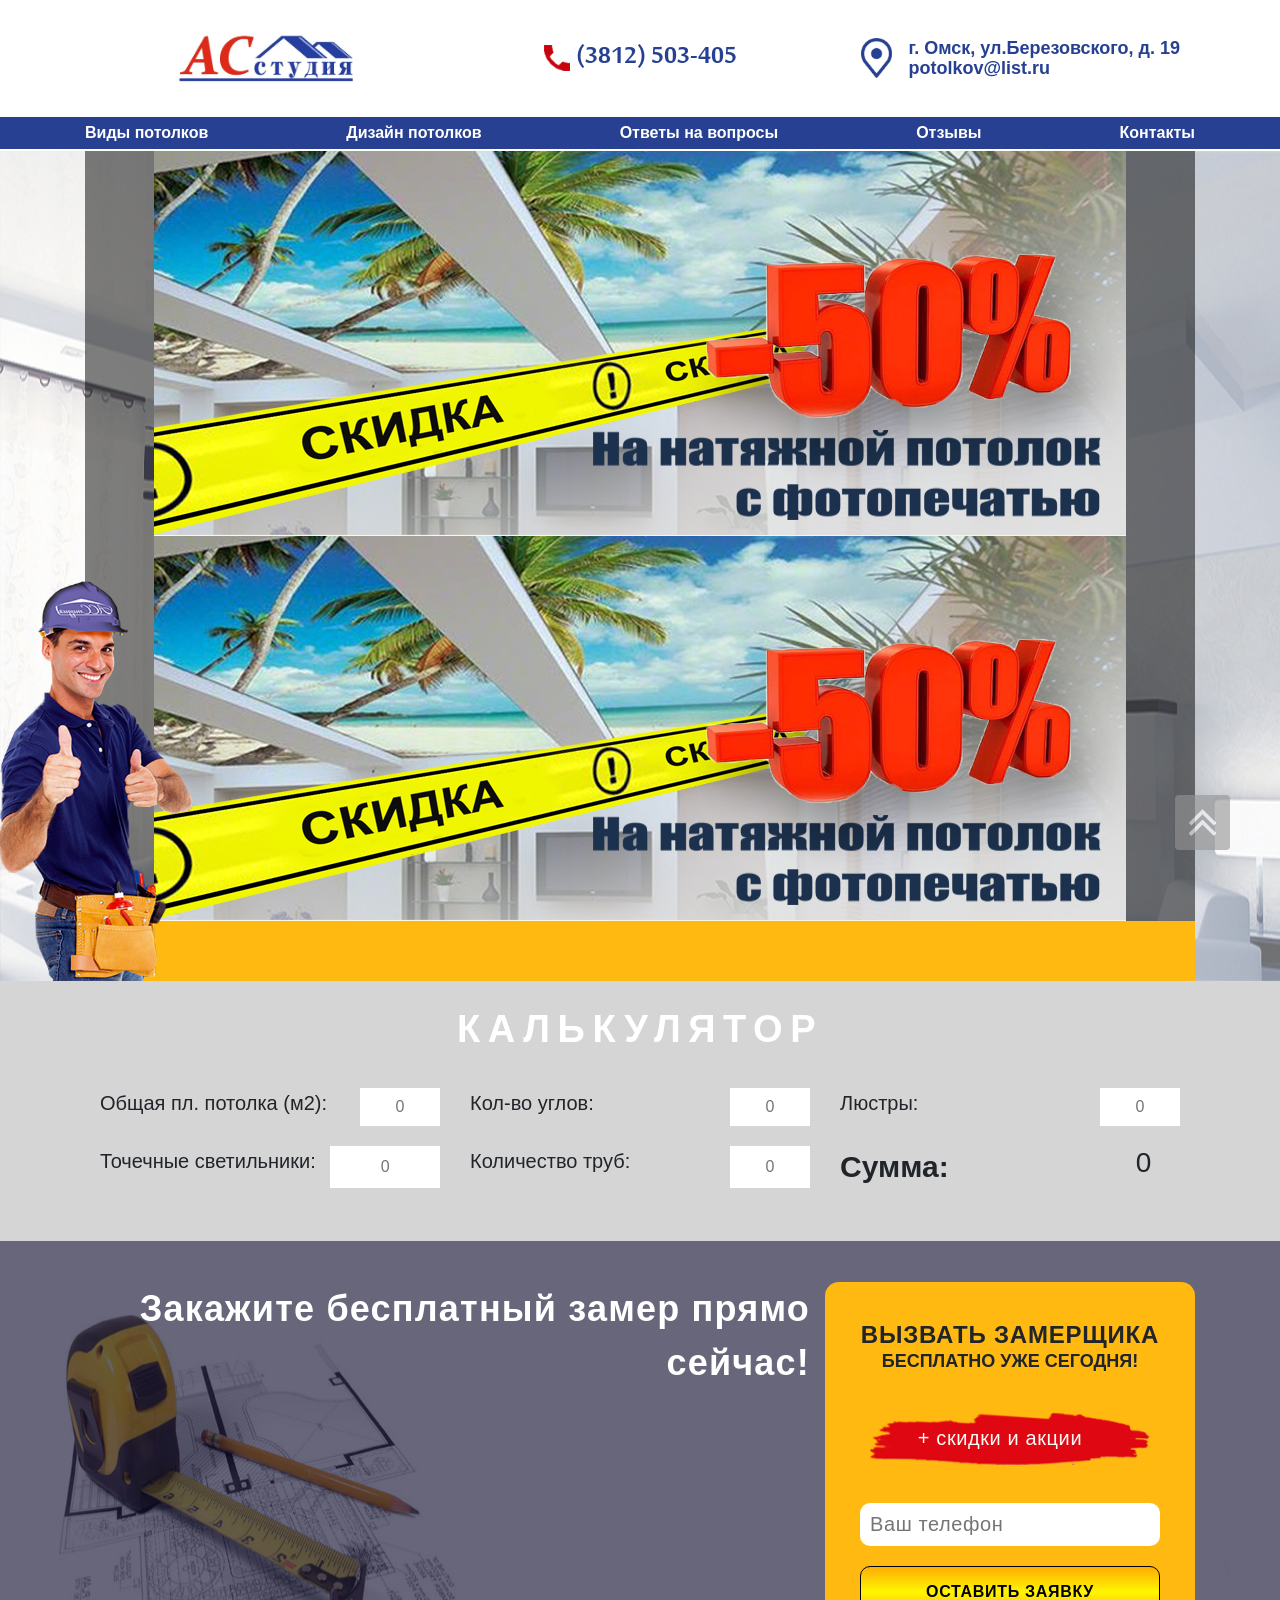
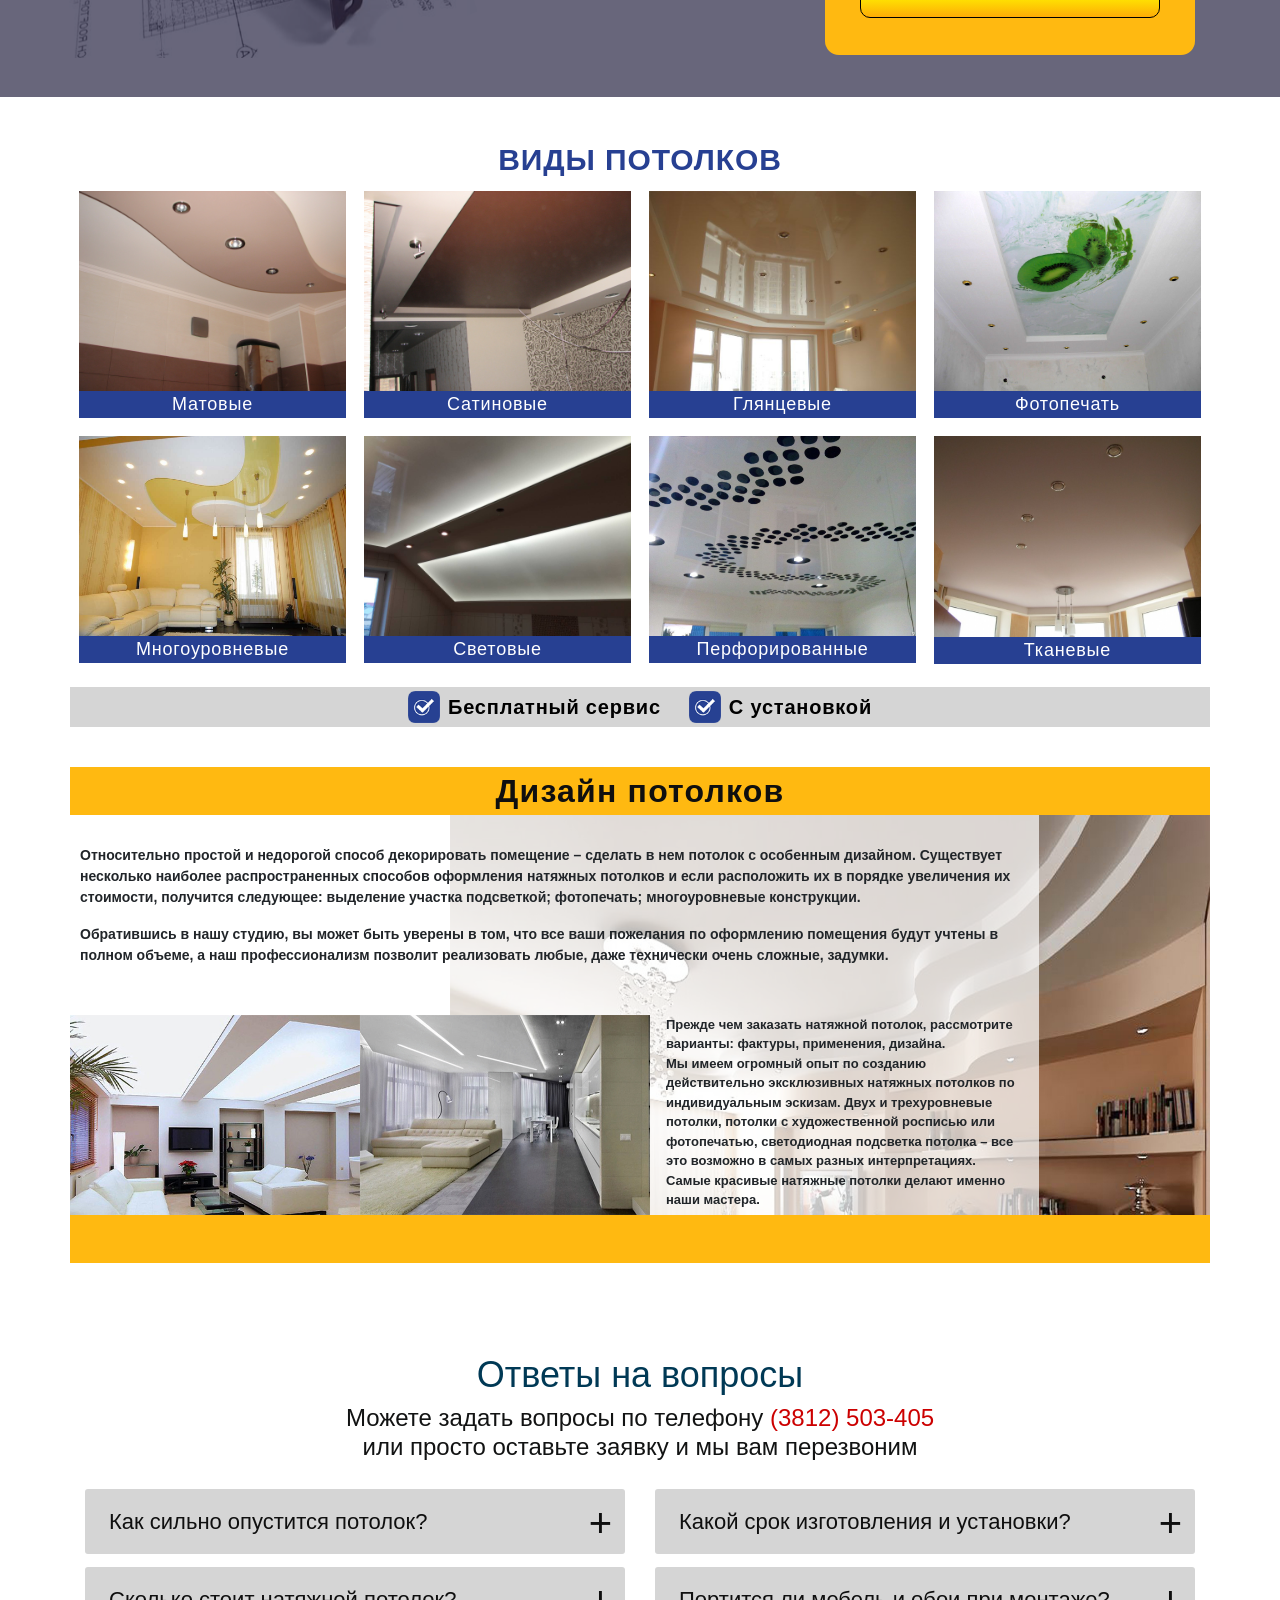
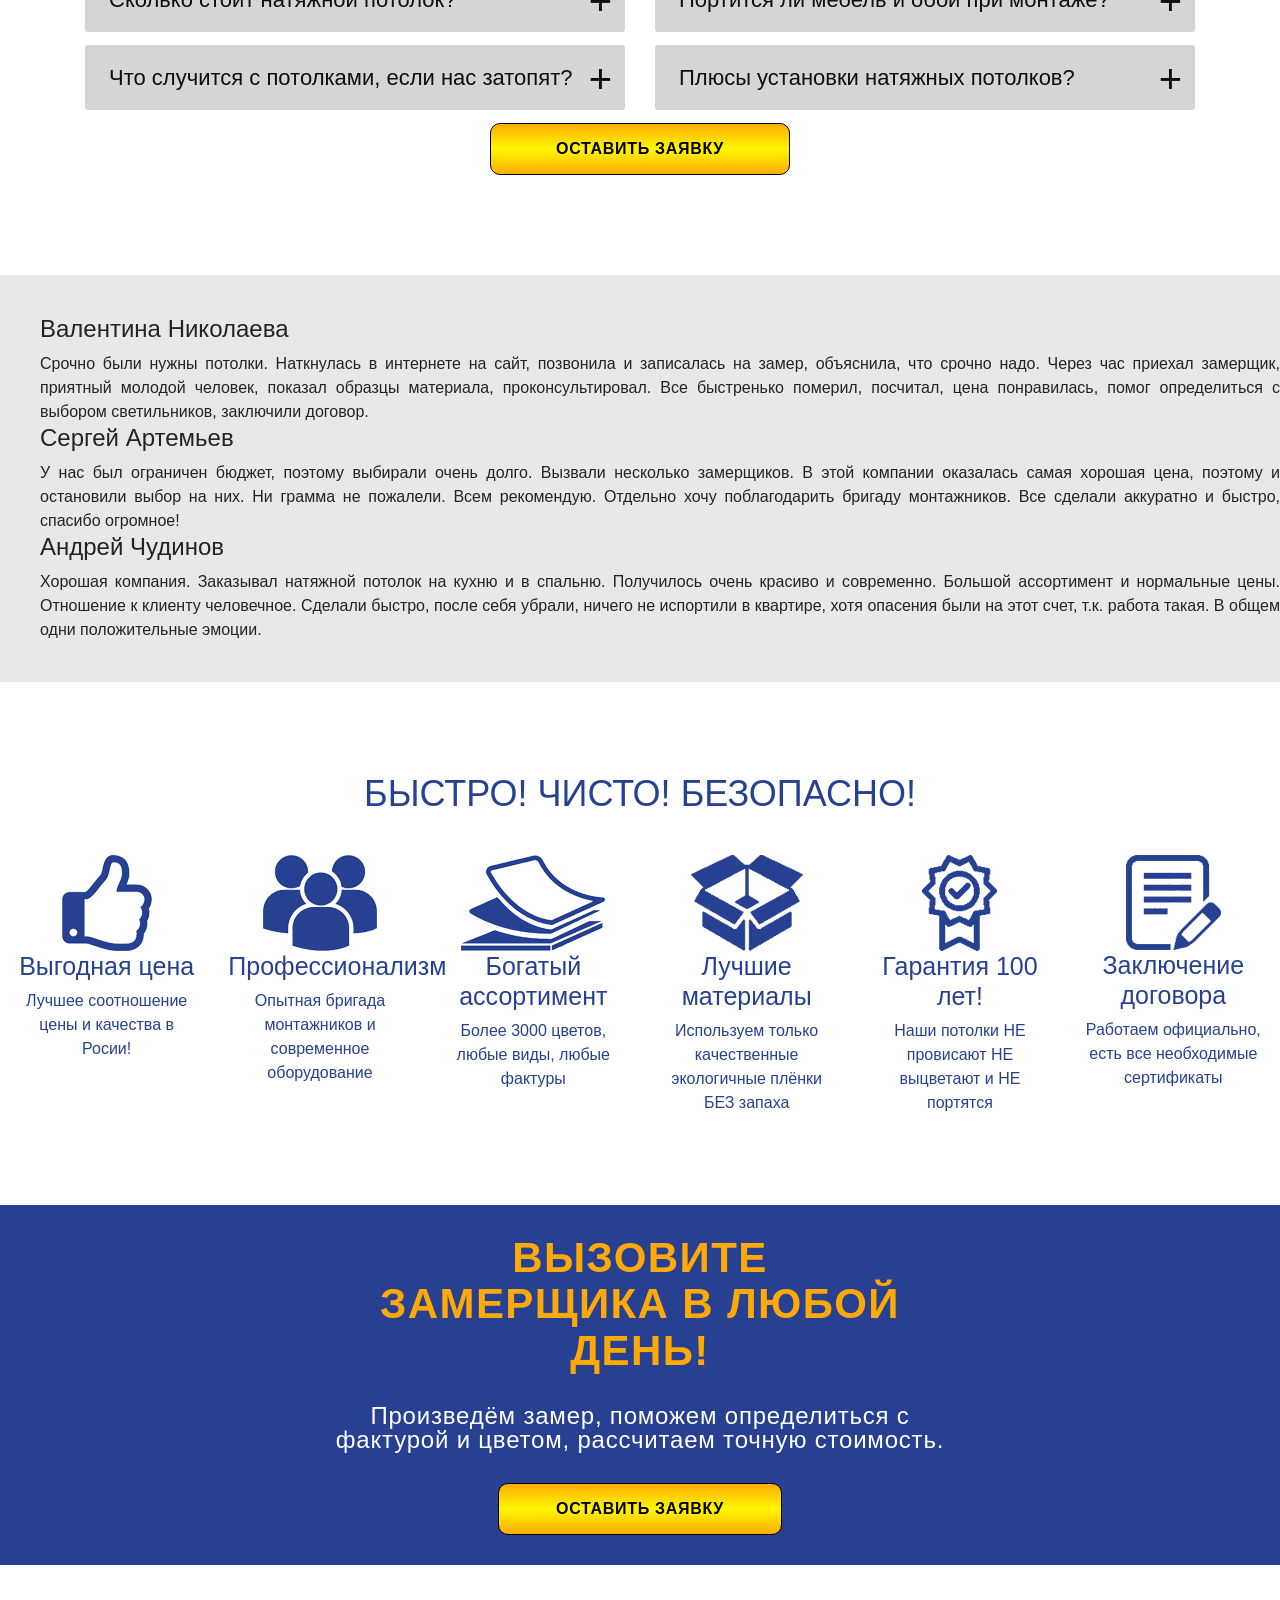
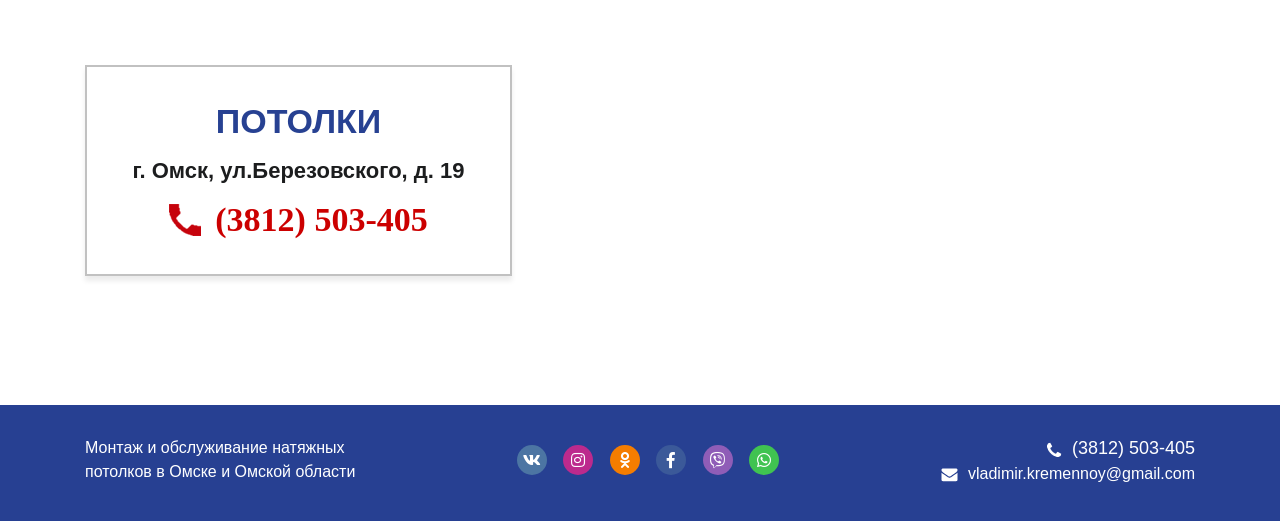
==== index.html @ 4bb8bd65 "Fix slider height" ====
﻿<!DOCTYPE html>
<html lang="ru">
<head>
  <meta charset="utf-8">
  <meta http-equiv="X-UA-Compatible" content="IE=edge">
  <meta name="viewport" content="width=device-width, initial-scale=1, shrink-to-fit=no">
  <title>"АС Студия" Натяжные потолки</title>
  <link rel="shortcut icon" href="images/checked.png" type="image/png">
  <link href="https://stackpath.bootstrapcdn.com/bootstrap/4.3.1/css/bootstrap.min.css" rel="stylesheet"
        integrity="sha384-ggOyR0iXCbMQv3Xipma34MD+dH/1fQ784/j6cY/iJTQUOhcWr7x9JvoRxT2MZw1T" crossorigin="anonymous">
  <link rel="stylesheet" href="bower_components/simplelightbox/dist/simplelightbox.min.css">
  <!--<link rel="stylesheet" href="https://use.fontawesome.com/releases/v5.6.3/css/all.css"-->
  <!--integrity="sha384-UHRtZLI+pbxtHCWp1t77Bi1L4ZtiqrqD80Kn4Z8NTSRyMA2Fd33n5dQ8lWUE00s/" crossorigin="anonymous">-->
<!--  <link rel="stylesheet" type="text/css" href="//cdn.jsdelivr.net/npm/slick-carousel@1.8.1/slick/slick.css"/>-->
  <link rel="stylesheet" href="packages/fontawesome-pro/css/all.css">
  <link rel="stylesheet" href="packages/slick/slick/slick.css">
  <link rel="stylesheet" href="css/animate.css">
  <link rel="stylesheet" href="css/style.css">
  <script src="https://api-maps.yandex.ru/2.1/?lang=ru_RU" type="text/javascript"></script>
</head>
<body>
<div class="success">Ваша заявка отправлена!</div>
<!-- Modal -->
<div class="modal fade" id="call" tabindex="-1" role="dialog">
  <div class="modal-dialog" role="document">
    <div class="modal-content">
      <div class="modal-header">
        <h2 class="modal-title">Обратный звонок</h2>
        <h4>Заполните поля и мы перезвоним<br>Вам в ближайшее время</h4>
        <button type="button" class="close" data-dismiss="modal" aria-label="Close">
          <span>&times;</span>
        </button>
      </div>
      <div class="modal-body">
        <form action="" method="post">
          <input type="hidden" class="type" value="call" name="type">
          <input class="name" name="name" type="text" required placeholder="Ваше имя">
          <input class="tel" name="tel" type="text" required placeholder="Ваш телефон">
          <button>Перезвоните мне</button>
        </form>
      </div>
    </div>
  </div>
</div>

<div class="modal fade" id="zamer" tabindex="-1" role="dialog">
  <div class="modal-dialog" role="document">
    <div class="modal-content">
      <div class="modal-header">
        <h2 class="modal-title">ЗАКАЗАТЬ<br>БЕСПЛАТНЫЙ ЗАМЕР</h2>
        <h4>Оставьте заявку и мы перезвоним<br>Вам в ближайшее время</h4>
        <button type="button" class="close" data-dismiss="modal" aria-label="Close">
          <span>&times;</span>
        </button>
      </div>
      <div class="modal-body">
        <form action="" method="post">
          <input type="hidden" class="type" value="zamer" name="type">
          <input class="name" name="name" type="text" required placeholder="Ваше имя">
          <input class="tel" name="tel" type="text" required placeholder="Ваш телефон">
          <button>ОСТАВИТЬ ЗАЯВКУ</button>
        </form>
      </div>
    </div>
  </div>
</div>
<header>
  <div class="container-fluid">
    <div class="container">
      <div class="row headerRow no-margin">
        <div class="col-xl-4 col-sm-12 col-md-4 headerLogo">
          <img src="images/logo.jpg" alt="#">
        </div>
        <div class="col-xl-4 col-sm-12 col-md-4 headerMiddle">
          <a href="tel:+73812503405" class="phone phone_marginBottom">
            <div class="phone__icon"></div>
            <span class="phone__number">(3812) 503-405</span>
          </a>
        </div>
        <div class="col-xl-4 col-sm-12 col-md-4 headerAddress">
          <div class="addressContent">
            <div class="addressContent__marker"></div>
            <span class="addressContent__text">г. Омск, ул.Березовского, д. 19<br>
                potolkov@list.ru</span>
          </div>
        </div>
      </div>
    </div>
  </div>

  <nav class="menu">
    <div class="container">
      <div class="row">
        <button class="d-md-none navbar-toggler" type="button" data-toggle="collapse"
                data-target="#navbarToggleExternalContent" aria-controls="navbarToggleExternalContent"
                aria-expanded="false" aria-label="Toggle navigation">
          <svg xmlns="http://www.w3.org/2000/svg" version="1.1" id="Capa_1" x="0px" y="0px" width="512px" height="512px" viewBox="0 0 124 124" xml:space="preserve">
                  <g><path d="M112,6H12C5.4,6,0,11.4,0,18s5.4,12,12,12h100c6.6,0,12-5.4,12-12S118.6,6,112,6z" fill="#FFFFFF"></path><path d="M112,50H12C5.4,50,0,55.4,0,62c0,6.6,5.4,12,12,12h100c6.6,0,12-5.4,12-12C124,55.4,118.6,50,112,50z" fill="#FFFFFF"></path><path d="M112,94H12c-6.6,0-12,5.4-12,12s5.4,12,12,12h100c6.6,0,12-5.4,12-12S118.6,94,112,94z" fill="#FFFFFF"></path></g><g></g><g></g><g></g><g></g><g></g><g></g><g></g><g></g><g></g><g></g><g></g><g></g><g></g><g></g><g></g>
						</svg>
        </button>
        <div class="col-12 d-md-flex justify-content-between align-items-center collapse"
             id="navbarToggleExternalContent">
          <a class="smoothScroll menu__item" href=".types">Виды потолков</a>
          <a class="smoothScroll menu__item" href=".design">Дизайн потолков</a>
          <a class="smoothScroll menu__item" href=".ask">Ответы на вопросы</a>
          <a class="smoothScroll menu__item" href=".reviews">Отзывы</a>
          <a class="smoothScroll menu__item" href="footer">Контакты</a>
        </div>
      </div>
    </div>
  </nav>


</header>
<main>
  <!--Главная секция-->
  <section class="sale container-fluid saleBackImg">
    <div class="saleContent container">
      <div class="saleContentStocks">
        <div id="advSlider">
          <div>
            <div class="slider-item">
              <img src="images/sale/sale1.png" alt="#">
            </div>
          </div>
          <div>
            <div class="slider-item">
              <img src="images/sale/sale1.png" alt="#">
            </div>
          </div>
        </div>
      </div>
      <div class="saleContent__line"></div>
      <div class="saleMan row"></div>
    </div>

  </section>

  <!--Калькулятор-->
  <section class="calc">
    <div class="saleCalc ">
      <div class="saleCalcContent container">
        <span class="saleCalcContent__title row">Калькулятор</span>
        <div class="saleCalcContentBody row col-12">
          <div class="container no-padding">
            <div class="row">
              <div class="saleCalcContentBody__item col-xl-4">
                <label for="square">Общая пл. потолка (м2):</label>
                <input name="square" type="text" id="square" class="calculate-field"
                       placeholder="0">
              </div>
              <div class="saleCalcContentBody__item col-xl-4">
                <label for="corners">Кол-во углов:</label>
                <input type="text" name="corners" id="corners" class="calculate-field"
                       placeholder="0">
              </div>
              <div class="saleCalcContentBody__item col-xl-4">
                <label for="chandeliers">Люстры:</label>
                <input type="text" name="chandeliers" id="chandeliers" class="calculate-field"
                       placeholder="0">
              </div>
              <div class="saleCalcContentBody__item col-xl-4">
                <label for="dotLamps">Точечные светильники:</label>
                <input type="text" name="dotLamps" id="dotLamps" class="calculate-field"
                       placeholder="0">
              </div>
              <div class="saleCalcContentBody__item col-xl-4">
                <label for="pipes">Количество труб:</label>
                <input type="text" name="pipes" id="pipes" class="calculate-field"
                       placeholder="0">
              </div>
              <div class="saleCalcContentBody__item col-xl-4">
                <label for="price">Сумма: </label>
                <h3 id="price">0</h3>
              </div>
            </div>
          </div>
        </div>
      </div>
    </div>
  </section>

  <!--Замер-->
  <section class="measure">
    <div class="container">
      <div class="row">
        <div class="measure-wrap col-12">
          <div class="container">
            <div class="row">
              <div class="col-xl-8 col-md-6 col-sm-12 measure__title wow fadeInUp">Закажите бесплатный замер прямо сейчас!</div>
              <div class="col-xl-4 col-md-6 col-sm-12 measure-form wow fadeInUp">
                <div class="measure-form-titleWrap">
                  <span class="measure-form-titleWrap__title">ВЫЗВАТЬ ЗАМЕРЩИКА</span>
                  <span class="measure-form-titleWrap__subtitle">БЕСПЛАТНО УЖЕ СЕГОДНЯ!</span>
                </div>
                <div class="measure-form-blot">
                  <span class="measure-form-blot__text">+ скидки и акции</span>
                </div>
                <form method="post" class="measure-form-form">
                  <input type="hidden" class="type" value="zamer2" name="type">
                  <input type="text" name="tel" placeholder="Ваш телефон" required class="measure-form-form__text">
                  <button class="button measure-form-form__button_margin-top">Оставить заявку</button>
                </form>
              </div>
            </div>
          </div>
        </div>
      </div>
    </div>
  </section>

  <!--Виды потолков-->
  <section class="types">
    <div class="container">
      <div class="row">
        <div class="types__title col-xl-12 wow fadeInUp">ВИДЫ ПОТОЛКОВ</div>
        <div class="types-content">
          <div class="container">
            <div class="row gallery">
              <div class="type wow fadeInUp col-xl-3 col-sm-6 col-xs-6 col-6 matt-type" data-wow-duration="2s">
                <div class="item-img-wrap">
                  <a href="images/types/matt/1.jpg"> <img src="images/types/matt/1.jpg" alt="#"
                                                          title="" class="type__img"></a>
                  <a href="images/types/matt/2.jpg" class="hidden"><img src="images/types/matt/2.jpg" alt="#"
                                                                        title=""/></a>
                  <a href="images/types/matt/3.jpg" class="hidden"><img src="images/types/matt/3.jpg" alt="#"
                                                                        title=""/></a>
                  <a href="images/types/matt/4.jpg" class="hidden"><img src="images/types/matt/4.jpg" alt="#"
                                                                        title=""/></a>
                  <a href="images/types/matt/5.jpg" class="hidden"><img src="images/types/matt/5.jpg" alt="#"
                                                                        title=""/></a>
                  <a href="images/types/matt/6.jpg" class="hidden"><img src="images/types/matt/6.jpg" alt="#"
                                                                        title=""/></a>
                  <a href="images/types/matt/7.jpg" class="hidden"><img src="images/types/matt/7.jpg" alt="#"
                                                                        title=""/></a>
                  <a href="images/types/matt/8.jpg" class="hidden"><img src="images/types/matt/8.jpg" alt="#"
                                                                        title=""/></a>
                </div>
                <span class="type__title">Матовые</span>
              </div>
              <div class="type wow fadeInUp col-xl-3 col-sm-6 col-xs-6 col-6 satin-type" data-wow-duration="2s">
                <div class="item-img-wrap">
                  <a href="images/types/satin/1.jpg"><img src="images/types/satin/1.jpg" alt="#"
                                                          title="" class="type__img"></a>
                  <a href="images/types/satin/2.jpg" class="hidden"><img src="images/types/satin/2.jpg" alt="#"
                                                                         title=""/></a>
                  <a href="images/types/satin/3.jpg" class="hidden"><img src="images/types/satin/3.jpg" alt="#"
                                                                         title=""/></a>
                  <a href="images/types/satin/4.jpg" class="hidden"><img src="images/types/satin/4.jpg" alt="#"
                                                                         title=""/></a>
                </div>
                <span class="type__title">Сатиновые</span>
              </div>
              <div class="type wow fadeInUp col-xl-3 col-sm-6 col-xs-6 col-6 glossy-type" data-wow-duration="2s">
                <div class="item-img-wrap">
                  <a href="images/types/glossy/1.jpg"><img src="images/types/glossy/1.jpg" alt="#"
                                                           title="" class="type__img"></a>
                  <a href="images/types/glossy/2.jpg" class="hidden"><img src="images/types/glossy/2.jpg" alt="#"
                                                                          title=""/></a>
                  <a href="images/types/glossy/3.jpg" class="hidden"><img src="images/types/glossy/3.jpg" alt="#"
                                                                          title=""/></a>
                  <a href="images/types/glossy/4.jpg" class="hidden"><img src="images/types/glossy/4.jpg" alt="#"
                                                                          title=""/></a>
                  <a href="images/types/glossy/5.jpg" class="hidden"><img src="images/types/glossy/5.jpg" alt="#"
                                                                          title=""/></a>
                  <a href="images/types/glossy/6.jpg" class="hidden"><img src="images/types/glossy/6.jpg" alt="#"
                                                                          title=""/></a>
                  <a href="images/types/glossy/7.jpg" class="hidden"><img src="images/types/glossy/7.jpg" alt="#"
                                                                          title=""/></a>
                  <a href="images/types/glossy/8.jpg" class="hidden"><img src="images/types/glossy/8.jpg" alt="#"
                                                                          title=""/></a>
                  <a href="images/types/glossy/9.jpg" class="hidden"><img src="images/types/glossy/9.jpg" alt=#""
                                                                          title=""/></a>
                  <a href="images/types/glossy/10.jpg" class="hidden"><img src="images/types/glossy/10.jpg" alt="#"
                                                                          title=""/></a>
                </div>
                <span class="type__title">Глянцевые</span>
              </div>
              <div class="type wow fadeInUp col-xl-3 col-sm-6 col-xs-6 col-6 photo-type" data-wow-duration="2s">
                <div class="item-img-wrap">
                  <a href="images/types/photo/1.jpg"><img src="images/types/photo/1.jpg" alt="#"
                                                          title="" class="type__img"></a>
                  <a href="images/types/photo/2.jpg" class="hidden"><img src="images/types/photo/2.jpg" alt="#"
                                                                         title=""/></a>
                  <a href="images/types/photo/3.jpg" class="hidden"><img src="images/types/photo/3.jpg" alt="#"
                                                                         title=""/></a>
                  <a href="images/types/photo/4.jpg" class="hidden"><img src="images/types/photo/4.jpg" alt="#"
                                                                         title=""/></a>
                  <a href="images/types/photo/5.jpg" class="hidden"><img src="images/types/photo/5.jpg" alt="#"
                                                                         title=""/></a>
                  <a href="images/types/photo/6.jpg" class="hidden"><img src="images/types/photo/6.jpg" alt="#"
                                                                         title=""/></a>
                  <a href="images/types/photo/7.jpg" class="hidden"><img src="images/types/photo/7.jpg" alt="#"
                                                                         title=""/></a>
                  <a href="images/types/photo/8.jpg" class="hidden"><img src="images/types/photo/8.jpg" alt="#"
                                                                         title=""/></a>
                  <a href="images/types/photo/9.jpg" class="hidden"><img src="images/types/photo/9.jpg" alt="#"
                                                                         title=""/></a>
                  <a href="images/types/photo/10.jpg" class="hidden"><img src="images/types/photo/10.jpg"
                                                                         alt="#" title=""/></a>
                </div>
                <span class="type__title">Фотопечать</span>
              </div>
              <div class="type wow fadeInUp col-xl-3 col-sm-6 col-xs-6 col-6 multi-type" data-wow-duration="2s">
                <div class="item-img-wrap">
                  <a href="images/types/multi/1.jpg"><img src="images/types/multi/1.jpg" alt="#" class="type__img"></a>

                  <a href="images/types/multi/2.jpg" class="hidden"><img src="images/types/multi/2.jpg" alt="#"
                                                                        title=""/></a>
                  <a href="images/types/multi/3.jpg" class="hidden"><img src="images/types/multi/3.jpg" alt="#"
                                                                        title=""/></a>
                  <a href="images/types/multi/4.jpg" class="hidden"><img src="images/types/multi/4.jpg" alt="#"
                                                                        title=""/></a>
                  <a href="images/types/multi/5.jpg" class="hidden"><img src="images/types/multi/5.jpg" alt="#"
                                                                        title=""/></a>
                  <a href="images/types/multi/6.jpg" class="hidden"><img src="images/types/multi/6.jpg" alt="#"
                                                                        title=""/></a>
                  <a href="images/types/multi/7.jpg" class="hidden"><img src="images/types/multi/7.jpg" alt="#"
                                                                        title=""/></a>
                  <a href="images/types/multi/8.jpg" class="hidden"><img src="images/types/multi/8.jpg" alt="#"
                                                                        title=""/></a>
                  <a href="images/types/multi/9.jpg" class="hidden"><img src="images/types/multi/9.jpg" alt="#"
                                                                        title=""/></a>
                  <a href="images/types/multi/10.jpg" class="hidden"><img src="images/types/multi/10.jpg" alt="#"
                                                                        title=""/></a>
                </div>
                <span class="type__title">Многоуровневые</span>
              </div>
              <div class="type wow fadeInUp col-xl-3 col-sm-6 col-xs-6 col-6 light-type" data-wow-duration="2s">
                <div class="item-img-wrap">
                  <a href="images/types/light/1.jpg"><img src="images/types/light/1.jpg" alt="#"
                                                           title="" class="type__img"></a>
                  <a href="images/types/light/2.jpg" class="hidden"><img src="images/types/light/2.jpg" alt="#"
                                                                        title=""/></a>
                  <a href="images/types/light/3.jpg" class="hidden"><img src="images/types/light/3.jpg" alt="#"
                                                                        title=""/></a>
                  <a href="images/types/light/4.jpg" class="hidden"><img src="images/types/light/4.jpg" alt="#"
                                                                        title=""/></a>
                  <a href="images/types/light/5.jpg" class="hidden"><img src="images/types/light/5.jpg" alt="#"
                                                                        title=""/></a>
                  <a href="images/types/light/6.jpg" class="hidden"><img src="images/types/light/6.jpg" alt="#"
                                                                        title=""/></a>
                  <a href="images/types/light/7.jpg" class="hidden"><img src="images/types/light/7.jpg" alt="#"
                                                                        title=""/></a>
                  <a href="images/types/light/8.jpg" class="hidden"><img src="images/types/light/8.jpg" alt="#"
                                                                        title=""/></a>
                  <a href="images/types/light/9.jpg" class="hidden"><img src="images/types/light/9.jpg" alt="#"
                                                                        title=""/></a>
                  <a href="images/types/light/10.jpg" class="hidden"><img src="images/types/light/10.jpg" alt="#"
                                                                        title=""/></a>
                </div>
                <span class="type__title">Световые</span>
              </div>
              <div class="type wow fadeInUp col-xl-3 col-sm-6 col-xs-6 col-6 punch-type" data-wow-duration="2s">
                <div class="item-img-wrap">
                  <a href="images/types/punch/1.jpg"><img src="images/types/punch/1.jpg" alt="#"
                                                          title="" class="type__img"></a>
                  <a href="images/types/punch/2.jpg" class="hidden"><img src="images/types/punch/2.jpg" alt="#"
                                                                        title=""/></a>
                  <a href="images/types/punch/3.jpg" class="hidden"><img src="images/types/punch/3.jpg" alt="#"
                                                                        title=""/></a>
                  <a href="images/types/punch/4.jpg" class="hidden"><img src="images/types/punch/4.jpg" alt="#"
                                                                        title=""/></a>
                  <a href="images/types/punch/5.jpg" class="hidden"><img src="images/types/punch/5.jpg" alt="#"
                                                                        title=""/></a>
                  <a href="images/types/punch/6.jpg" class="hidden"><img src="images/types/punch/6.jpg" alt="#"
                                                                        title=""/></a>
                </div>
                <span class="type__title">Перфорированные</span>
              </div>
              <div class="type wow fadeInUp col-xl-3 col-sm-6 col-xs-6 col-6 fabric-type" data-wow-duration="2s">
                <div class="item-img-wrap">
                  <a href="images/types/fabric/1.jpg"><img src="images/types/fabric/1.jpg" alt="#"
                                                           title="" class="type__img"></a>
                  <a href="images/types/fabric/2.jpg" class="hidden"><img src="images/types/fabric/2.jpg" alt="#"
                                                                          title=""/></a>
                  <a href="images/types/fabric/3.jpg" class="hidden"><img src="images/types/fabric/3.jpg" alt="#"
                                                                          title=""/></a>
                  <a href="images/types/fabric/4.jpg" class="hidden"><img src="images/types/fabric/4.jpg" alt="#"
                                                                          title=""/></a>
                  <a href="images/types/fabric/5.jpg" class="hidden"><img src="images/types/fabric/5.jpg" alt="#"
                                                                          title=""/></a>
                  <a href="images/types/fabric/6.jpg" class="hidden"><img src="images/types/fabric/6.jpg" alt="#"
                                                                          title=""/></a>
                </div>
                <span class="type__title">Тканевые</span>
              </div>
            </div>
          </div>
        </div>
        <div class="types-footer col-xl-12 types-footer_margin-top wow fadeInUp">
          <ul>
            <li class="types-footer__text">Бесплатный сервис</li>
            <li class="types-footer__text">С установкой</li>
          </ul>
        </div>
      </div>
    </div>
  </section>

  <!--Дизайн потолков-->
  <section class="design">
    <div class="container">
      <div class="row design-wrap">
        <div class="design-wrap__title">Дизайн потолков</div>
        <div class="design-content col-12">
          <div class="design-cover">
            <div class="design-top">
              <span class="design-text-top">
              <p>
                Относительно простой и недорогой способ декорировать помещение – сделать в нем потолок с особенным дизайном.
                Существует несколько наиболее распространенных способов оформления натяжных потолков и если расположить их
                в порядке увеличения их стоимости, получится следующее: выделение участка подсветкой; фотопечать;
                многоуровневые конструкции.
              </p>
              <p>
                Обратившись в нашу студию, вы может быть уверены в том, что все ваши пожелания по оформлению помещения
                будут учтены в полном объеме, а наш профессионализм позволит реализовать любые, даже технически
                очень сложные, задумки.
              </p>
            </span>
            </div>
            <div class="design-bottom">
              <div class="design-images">
                <img src="images/design/image1.jpg" alt="#">
                <img src="images/design/image2.jpg" alt="#">
              </div>
              <span class="design-text-right">
                <p>
                  Прежде чем заказать натяжной потолок, рассмотрите варианты: фактуры, применения, дизайна.
                </p>
                <p>
                  Мы имеем огромный опыт по созданию действительно эксклюзивных натяжных потолков по индивидуальным эскизам.
                  Двух и трехуровневые потолки, потолки с художественной росписью или фотопечатью, светодиодная подсветка
                  потолка – все это возможно в самых разных интерпретациях. Самые красивые натяжные потолки делают
                  именно наши мастера.
                </p>
              </span>
            </div>
          </div>
        </div>
        <div class="design-wrap__footer"></div>
      </div>
    </div>
  </section>

  <!--Часто задаваемые вопросы-->
  <section class="ask container-fluid">
    <div class="container">
      <div class="row">
        <div class="col-12  wow fadeInUp" data-wow-duration="2s">
          <h2>Ответы на вопросы</h2>
          <h3>Можете задать вопросы по телефону <a href="tel:+73812503405">(3812) 503-405</a><br>или просто
            оставьте заявку и мы вам перезвоним</h3>
        </div>
        <div class="container">
          <div class="row">
            <div class="col-12 col-md-6 ask-blocks wow fadeInLeft" data-wow-duration="2s">
              <div class="item item1">
                <h4>Как сильно опустится потолок?</h4>
                <div>Потолок опустится незначительно. Натяжные потолки монтируются на расстоянии 3 см от
                  существующего потолка, если у него нет сильных перепадов.
                </div>
              </div>
              <div class="item item2">
                <h4>Сколько стоит натяжной потолок?</h4>
                <div>Точная стоимость натяжного потолка будет известна после проведения замеров и уточнения
                  ваших пожеланий. Она складывается из следующих факторов: стоимость материалов, площадь
                  помещения, сложность и объем монтажа.
                </div>
              </div>
              <div class="item item3">
                <h4>Что случится с потолками, если нас затопят?</h4>
                <div>Наши потолки выдерживают до 100 л воды на квадратный метр.<br>Это спасёт ваш ремонт в
                  случае затопления сверху. Если это произойдёт, просто позвоните нам. Бригада оперативно
                  приедет и сольёт воду, сохранив целостность полотна.
                </div>
              </div>
            </div>
            <div class="col-12 col-md-6 ask-blocks ask-blocks2 wow fadeInRight" data-wow-duration="2s">
              <div class="item item4">
                <h4>Какой срок изготовления и установки?</h4>
                <div>От замера потолка до его полной установки 1-2 дня. На замер наша бригада может выехать
                  в течении часа или в любое время, когда вам удобно.
                </div>
              </div>
              <div class="item item5">
                <h4>Портится ли мебель и обои при монтаже?</h4>
                <div>При монтаже температура в помещении доводится до 60 градусов.<br>Мебель и другие
                  предметы интерьера при этом не портятся. Однако мы рекомендуем особенно ценные предметы
                  и комнатные растения вынести из помещения.
                </div>
              </div>
              <div class="item item6">
                <h4>Плюсы установки натяжных потолков?</h4>
                <div>Не нужно выравнивать потолок, никакой штукатурки, грунтовки, краски. Чистая комната без
                  мусора, быстрая установка, нет нужды перекрашивать, гарантия 10 лет.
                </div>
              </div>
            </div>
            <div class="col-12 wow fadeInUp" data-wow-duration="2s">
              <button data-toggle="modal" class="button" data-target="#zamer">ОСТАВИТЬ ЗАЯВКУ</button>
            </div>

          </div>
        </div>
      </div>
    </div>
  </section>

  <!--Отзывы-->
  <section class="reviews container-fluid wow fadeInUp">
    <div class="row no-margin">
      <div class="col-12 no-padding">
        <div id="reviews-slider">
          <div>
            <div class="reviews_slider_container">
              <!--<img src="images/avatar1.jpg" alt="">-->
              <div class="reviews_slider_container_text">
                <h4 class="reviews_slider_container_author">
                  Валентина Николаева
                </h4>
                <span class="reviews_slider_container_comment">
                                    Срочно были нужны потолки. Наткнулась в интернете на сайт, позвонила и записалась на
                                    замер, объяснила, что срочно надо. Через час приехал замерщик, приятный молодой человек,
                                    показал образцы материала, проконсультировал. Все быстренько померил, посчитал, цена
                                    понравилась, помог определиться с выбором светильников, заключили договор.
                                </span>
              </div>
            </div>
          </div>
          <div>
            <div class="reviews_slider_container">
              <!--<img src="images/avatar2.jpg" alt="">-->
              <div class="reviews_slider_container_text">
                <h4 class="reviews_slider_container_author">
                  Сергей Артемьев
                </h4>
                <span class="reviews_slider_container_comment">
                                    У нас был ограничен бюджет, поэтому выбирали очень долго. Вызвали несколько замерщиков.
                                    В этой компании оказалась самая хорошая цена, поэтому и остановили выбор на них. Ни
                                    грамма не пожалели. Всем рекомендую. Отдельно хочу поблагодарить бригаду монтажников.
                                    Все сделали аккуратно и быстро, спасибо огромное!
                                </span>
              </div>
            </div>
          </div>
          <div>
            <div class="reviews_slider_container">
              <!--<img src="images/avatar3.jpg" alt="">-->
              <div class="reviews_slider_container_text">
                <h4 class="reviews_slider_container_author">
                  Андрей Чудинов
                </h4>
                <span class="reviews_slider_container_comment">
                                    Хорошая компания. Заказывал натяжной потолок на кухню и в спальню. Получилось очень
                                    красиво и современно. Большой ассортимент и нормальные цены. Отношение к клиенту
                                    человечное. Сделали быстро, после себя убрали, ничего не испортили в квартире, хотя
                                    опасения были на этот счет, т.к. работа такая. В общем одни положительные эмоции.
                                </span>
              </div>
            </div>
          </div>
        </div>
      </div>
    </div>
  </section>

  <!--Характеристики-->
  <section class="characteristics container-fluid">
    <div class="row">
      <div class="col-12">
        <h2 class="wow fadeInDown" data-wow-duration="2s">Быстро! Чисто! Безопасно!</h2>
        <div class="row wow fadeInUp">
          <div class="col-6 col-sm-6 col-md-6 col-lg-4 col-xl-2 item item1" data-wow-duration="2s">
            <div class="img-block"><img src="images/characteristics/price.png" alt="icon"></div>
            <div class="desc">
              <h3>Выгодная цена</h3>
              <span>Лучшее соотношение цены и качества в Росии!</span>
            </div>
          </div>
          <div class="col-6 col-sm-6 col-md-6 col-lg-4 col-xl-2 item item2" data-wow-duration="2s">
            <div class="img-block"><img src="images/characteristics/proff.png" alt="icon"></div>
            <div class="desc">
              <h3>Профессионализм</h3>
              <span>Опытная бригада монтажников и современное оборудование</span>
            </div>
          </div>
          <div class="col-6 col-sm-6 col-md-6 col-lg-4 col-xl-2 item item3" data-wow-duration="2s">
            <div class="img-block"><img src="images/characteristics/assort.png" alt="icon"></div>
            <div class="desc">
              <h3>Богатый ассортимент</h3>
              <span>Более 3000 цветов, любые виды, любые фактуры</span>
            </div>
          </div>
          <div class="col-6 col-sm-6 col-md-6 col-lg-4 col-xl-2 item item4" data-wow-duration="2s">
            <div class="img-block"><img src="images/characteristics/box.png" alt="icon"></div>
            <div class="desc">
              <h3>Лучшие материалы</h3>
              <span>Используем только  качественные экологичные плёнки БЕЗ запаха</span>
            </div>
          </div>
          <div class="col-6 col-sm-6 col-md-6 col-lg-4 col-xl-2 item item5" data-wow-duration="2s">
            <div class="img-block"><img src="images/characteristics/medal.png" alt="icon"></div>
            <div class="desc">
              <h3>Гарантия 100 лет!</h3>
              <span>Наши потолки НЕ провисают НЕ выцветают и НЕ портятся</span>
            </div>
          </div>
          <div class="col-6 col-sm-6 col-md-6 col-lg-4 col-xl-2 item item6" data-wow-duration="2s">
            <div class="img-block"><img src="images/characteristics/note.png" alt="icon"></div>
            <div class="desc">
              <h3>Заключение договора</h3>
              <span>Работаем официально, есть все необходимые сертификаты</span>
            </div>
          </div>
        </div>
      </div>
    </div>
  </section>

  <!--Вызов замерщика-->
  <section class="make-measure wow fadeInUp" data-wow-duration="2s">
    <div class="container">
      <div class="row justify-content-center">
        <div class="col-sm-12 col-md-12 col-xl-7 make-measure-wrap">
          <span class="make-measure-wrap__title">Вызовите замерщика в любой день!</span>
          <span class="make-measure-wrap__desc">Произведём замер, поможем определиться с фактурой и цветом, рассчитаем точную стоимость.</span>
          <button class="button make-measure-wrap__button" data-toggle="modal" data-target="#zamer">ОСТАВИТЬ ЗАЯВКУ
          </button>
        </div>
      </div>
    </div>
  </section>

  <!--Карта-->
  <section id="map">
    <div class="container">
      <div class="row">
        <div class="col-12">
          <div class="places">
            <span class="places__title">ПОТОЛКИ</span>
            <span class="places__address">г. Омск, ул.Березовского, д. 19</span>
            <div class="places-phone">
              <img class="places-phone__img places-phone__img_margin-right" src="images/phone.png" alt="img">
              <a class="places-phone__link" href="tel:+73812503405">(3812) 503-405</a>
            </div>
          </div>
        </div>
      </div>
    </div>
  </section>

</main>

<!--Футер-->
<footer>
  <div class="container">
    <div class="row">
      <div class="footer-wrap col-12">
        <div class="footer__title">Монтаж и обслуживание натяжных<br>потолков в Омске и Омской области</div>
        <div class="footer__desc">
          <div class="socials">
            <a href="https://vk.com/asstudia1" target="_blank"
               class="header-socials-item socialsItem socialsItem_vk transform-scale12"><i
                    class="fab fa-vk socialsItem__icon"></i></a>
            <a href="https://www.instagram.com/as_studiya" target="_blank"
               class="header-socials-item socialsItem socialsItem_inst transform-scale12"><i
                    class="fab fa-instagram socialsItem__icon"></i></a>
            <a href="https://ok.ru/" target="_blank"
               class="header-socials-item socialsItem socialsItem_ok transform-scale12"><i
                    class="fab fa-odnoklassniki socialsItem__icon"></i></a>
            <a href="https://www.facebook.com/" target="_blank"
               class="header-socials-item socialsItem socialsItem_f transform-scale12"><i
                    class="fab fa-facebook-f socialsItem__icon"></i></a>
            <a href="viber://add?number=79507891880"
               class="header-socials-item socialsItem socialsItem_vi transform-scale12"><i
                    class="fab fa-viber socialsItem__icon"></i></a>
            <a href="whatsapp://send?phone=+79507891880"
               class="header-socials-item socialsItem socialsItem_wh transform-scale12"><i
                    class="fab fa-whatsapp socialsItem__icon"></i></a>
          </div>
        </div>
        <div class="footer-contacts">
          <a class="footer-contacts__tel" href="tel:+73812503405"><img src="images/tel.png" alt="icon">(3812)
            503-405</a>
          <a class="footer-contacts__mail" href="mailto:vladimir.kremennoy@gmail.com"><img src="images/mail.png"
                                                                                           alt="icon">vladimir.kremennoy@gmail.com</a>
        </div>
      </div>
    </div>
  </div>
</footer>

<a class="up" href="#"><img src="images/chevron-up.png" alt="icon"></a>

<script src="js/jquery-3.3.1.js"></script>
<script src="https://cdnjs.cloudflare.com/ajax/libs/popper.js/1.14.6/umd/popper.min.js"
        integrity="sha384-wHAiFfRlMFy6i5SRaxvfOCifBUQy1xHdJ/yoi7FRNXMRBu5WHdZYu1hA6ZOblgut"
        crossorigin="anonymous"></script>
<script src="https://stackpath.bootstrapcdn.com/bootstrap/4.3.1/js/bootstrap.min.js"
        integrity="sha384-JjSmVgyd0p3pXB1rRibZUAYoIIy6OrQ6VrjIEaFf/nJGzIxFDsf4x0xIM+B07jRM"
        crossorigin="anonymous"></script>
<script src="bower_components/simplelightbox/dist/simple-lightbox.min.js"></script>
<script type="text/javascript" src="packages/slick/slick/slick.min.js"></script>
<script src="js/wow.min.js"></script>
<script src="js/script.js"></script>
</body>
</html>
---- bower_components/simplelightbox/dist/simplelightbox.min.css ----
.sl-wrapper .sl-close,.sl-wrapper .sl-navigation button{height:44px;line-height:44px;font-family:Arial,Baskerville,monospace}.sl-wrapper .sl-close:focus,.sl-wrapper .sl-navigation button:focus{outline:0}body.hidden-scroll{overflow:hidden}.sl-overlay{position:fixed;left:0;right:0;top:0;bottom:0;background:#fff;opacity:.7;display:none;z-index:1035}.sl-wrapper .sl-close,.sl-wrapper .sl-counter{top:30px;display:none;color:#000;position:fixed}.sl-wrapper{z-index:1040}.sl-wrapper button{border:0;background:0 0;font-size:28px;padding:0;cursor:pointer}.sl-wrapper button:hover{opacity:.7}.sl-wrapper .sl-close{right:30px;z-index:1060;margin-top:-14px;margin-right:-14px;width:44px;font-size:3rem}.sl-wrapper .sl-counter{left:30px;z-index:1060;font-size:1rem}.sl-wrapper .sl-navigation{width:100%;display:none}.sl-wrapper .sl-navigation button{position:fixed;top:50%;margin-top:-22px;width:22px;text-align:center;display:block;z-index:1060;color:#000}.sl-wrapper .sl-navigation button.sl-next{right:5px;font-size:2rem}.sl-wrapper .sl-navigation button.sl-prev{left:5px;font-size:2rem}.sl-wrapper .sl-image{position:fixed;-ms-touch-action:none;touch-action:none;z-index:10000}.sl-wrapper .sl-image img{margin:0;padding:0;display:block;border:0}.sl-wrapper .sl-image iframe{background:#000;border:0}@media (min-width:35.5em){.sl-wrapper .sl-navigation button{width:44px}.sl-wrapper .sl-navigation button.sl-next{right:10px;font-size:3rem}.sl-wrapper .sl-navigation button.sl-prev{left:10px;font-size:3rem}.sl-wrapper .sl-image iframe,.sl-wrapper .sl-image img{border:0}}@media (min-width:50em){.sl-wrapper .sl-navigation button{width:44px}.sl-wrapper .sl-navigation button.sl-next{right:20px;font-size:3rem}.sl-wrapper .sl-navigation button.sl-prev{left:20px;font-size:3rem}.sl-wrapper .sl-image iframe,.sl-wrapper .sl-image img{border:0}}.sl-wrapper .sl-image .sl-caption{display:none;padding:10px;color:#fff;background:rgba(0,0,0,.8);font-size:1rem;position:absolute;bottom:0;left:0;right:0}.sl-wrapper .sl-image .sl-caption.pos-top{bottom:auto;top:0}.sl-wrapper .sl-image .sl-caption.pos-outside{bottom:auto}.sl-wrapper .sl-image .sl-download{display:none;position:absolute;bottom:5px;right:5px;color:#000;z-index:1060}.sl-spinner{display:none;border:5px solid #333;border-radius:40px;height:40px;left:50%;margin:-20px 0 0 -20px;opacity:0;position:fixed;top:50%;width:40px;z-index:1007;-webkit-animation:pulsate 1s ease-out infinite;-moz-animation:pulsate 1s ease-out infinite;-ms-animation:pulsate 1s ease-out infinite;-o-animation:pulsate 1s ease-out infinite;animation:pulsate 1s ease-out infinite}.sl-scrollbar-measure{position:absolute;top:-9999px;width:50px;height:50px;overflow:scroll}@-webkit-keyframes pulsate{0%{transform:scale(.1);opacity:0}50%{opacity:1}100%{transform:scale(1.2);opacity:0}}@keyframes pulsate{0%{transform:scale(.1);opacity:0}50%{opacity:1}100%{transform:scale(1.2);opacity:0}}@-moz-keyframes pulsate{0%{transform:scale(.1);opacity:0}50%{opacity:1}100%{transform:scale(1.2);opacity:0}}@-o-keyframes pulsate{0%{transform:scale(.1);opacity:0}50%{opacity:1}100%{transform:scale(1.2);opacity:0}}@-ms-keyframes pulsate{0%,100%{opacity:0}0%{transform:scale(.1)}50%{opacity:1}100%{transform:scale(1.2)}}
---- packages/fontawesome-pro/css/all.css ----
.fa,
.fas,
.far,
.fal,
.fab {
  -moz-osx-font-smoothing: grayscale;
  -webkit-font-smoothing: antialiased;
  display: inline-block;
  font-style: normal;
  font-variant: normal;
  text-rendering: auto;
  line-height: 1; }

.fa-lg {
  font-size: 1.33333em;
  line-height: 0.75em;
  vertical-align: -.0667em; }

.fa-xs {
  font-size: .75em; }

.fa-sm {
  font-size: .875em; }

.fa-1x {
  font-size: 1em; }

.fa-2x {
  font-size: 2em; }

.fa-3x {
  font-size: 3em; }

.fa-4x {
  font-size: 4em; }

.fa-5x {
  font-size: 5em; }

.fa-6x {
  font-size: 6em; }

.fa-7x {
  font-size: 7em; }

.fa-8x {
  font-size: 8em; }

.fa-9x {
  font-size: 9em; }

.fa-10x {
  font-size: 10em; }

.fa-fw {
  text-align: center;
  width: 1.25em; }

.fa-ul {
  list-style-type: none;
  margin-left: 2.5em;
  padding-left: 0; }
  .fa-ul > li {
    position: relative; }

.fa-li {
  left: -2em;
  position: absolute;
  text-align: center;
  width: 2em;
  line-height: inherit; }

.fa-border {
  border: solid 0.08em #eee;
  border-radius: .1em;
  padding: .2em .25em .15em; }

.fa-pull-left {
  float: left; }

.fa-pull-right {
  float: right; }

.fa.fa-pull-left,
.fas.fa-pull-left,
.far.fa-pull-left,
.fal.fa-pull-left,
.fab.fa-pull-left {
  margin-right: .3em; }

.fa.fa-pull-right,
.fas.fa-pull-right,
.far.fa-pull-right,
.fal.fa-pull-right,
.fab.fa-pull-right {
  margin-left: .3em; }

.fa-spin {
  -webkit-animation: fa-spin 2s infinite linear;
          animation: fa-spin 2s infinite linear; }

.fa-pulse {
  -webkit-animation: fa-spin 1s infinite steps(8);
          animation: fa-spin 1s infinite steps(8); }

@-webkit-keyframes fa-spin {
  0% {
    -webkit-transform: rotate(0deg);
            transform: rotate(0deg); }
  100% {
    -webkit-transform: rotate(360deg);
            transform: rotate(360deg); } }

@keyframes fa-spin {
  0% {
    -webkit-transform: rotate(0deg);
            transform: rotate(0deg); }
  100% {
    -webkit-transform: rotate(360deg);
            transform: rotate(360deg); } }

.fa-rotate-90 {
  -ms-filter: "progid:DXImageTransform.Microsoft.BasicImage(rotation=1)";
  -webkit-transform: rotate(90deg);
          transform: rotate(90deg); }

.fa-rotate-180 {
  -ms-filter: "progid:DXImageTransform.Microsoft.BasicImage(rotation=2)";
  -webkit-transform: rotate(180deg);
          transform: rotate(180deg); }

.fa-rotate-270 {
  -ms-filter: "progid:DXImageTransform.Microsoft.BasicImage(rotation=3)";
  -webkit-transform: rotate(270deg);
          transform: rotate(270deg); }

.fa-flip-horizontal {
  -ms-filter: "progid:DXImageTransform.Microsoft.BasicImage(rotation=0, mirror=1)";
  -webkit-transform: scale(-1, 1);
          transform: scale(-1, 1); }

.fa-flip-vertical {
  -ms-filter: "progid:DXImageTransform.Microsoft.BasicImage(rotation=2, mirror=1)";
  -webkit-transform: scale(1, -1);
          transform: scale(1, -1); }

.fa-flip-both, .fa-flip-horizontal.fa-flip-vertical {
  -ms-filter: "progid:DXImageTransform.Microsoft.BasicImage(rotation=2, mirror=1)";
  -webkit-transform: scale(-1, -1);
          transform: scale(-1, -1); }

:root .fa-rotate-90,
:root .fa-rotate-180,
:root .fa-rotate-270,
:root .fa-flip-horizontal,
:root .fa-flip-vertical,
:root .fa-flip-both {
  -webkit-filter: none;
          filter: none; }

.fa-stack {
  display: inline-block;
  height: 2em;
  line-height: 2em;
  position: relative;
  vertical-align: middle;
  width: 2.5em; }

.fa-stack-1x,
.fa-stack-2x {
  left: 0;
  position: absolute;
  text-align: center;
  width: 100%; }

.fa-stack-1x {
  line-height: inherit; }

.fa-stack-2x {
  font-size: 2em; }

.fa-inverse {
  color: #fff; }

/* Font Awesome uses the Unicode Private Use Area (PUA) to ensure screen
readers do not read off random characters that represent icons */
.fa-500px:before {
  content: "\f26e"; }

.fa-abacus:before {
  content: "\f640"; }

.fa-accessible-icon:before {
  content: "\f368"; }

.fa-accusoft:before {
  content: "\f369"; }

.fa-acorn:before {
  content: "\f6ae"; }

.fa-acquisitions-incorporated:before {
  content: "\f6af"; }

.fa-ad:before {
  content: "\f641"; }

.fa-address-book:before {
  content: "\f2b9"; }

.fa-address-card:before {
  content: "\f2bb"; }

.fa-adjust:before {
  content: "\f042"; }

.fa-adn:before {
  content: "\f170"; }

.fa-adobe:before {
  content: "\f778"; }

.fa-adversal:before {
  content: "\f36a"; }

.fa-affiliatetheme:before {
  content: "\f36b"; }

.fa-air-freshener:before {
  content: "\f5d0"; }

.fa-alarm-clock:before {
  content: "\f34e"; }

.fa-algolia:before {
  content: "\f36c"; }

.fa-alicorn:before {
  content: "\f6b0"; }

.fa-align-center:before {
  content: "\f037"; }

.fa-align-justify:before {
  content: "\f039"; }

.fa-align-left:before {
  content: "\f036"; }

.fa-align-right:before {
  content: "\f038"; }

.fa-alipay:before {
  content: "\f642"; }

.fa-allergies:before {
  content: "\f461"; }

.fa-amazon:before {
  content: "\f270"; }

.fa-amazon-pay:before {
  content: "\f42c"; }

.fa-ambulance:before {
  content: "\f0f9"; }

.fa-american-sign-language-interpreting:before {
  content: "\f2a3"; }

.fa-amilia:before {
  content: "\f36d"; }

.fa-analytics:before {
  content: "\f643"; }

.fa-anchor:before {
  content: "\f13d"; }

.fa-android:before {
  content: "\f17b"; }

.fa-angel:before {
  content: "\f779"; }

.fa-angellist:before {
  content: "\f209"; }

.fa-angle-double-down:before {
  content: "\f103"; }

.fa-angle-double-left:before {
  content: "\f100"; }

.fa-angle-double-right:before {
  content: "\f101"; }

.fa-angle-double-up:before {
  content: "\f102"; }

.fa-angle-down:before {
  content: "\f107"; }

.fa-angle-left:before {
  content: "\f104"; }

.fa-angle-right:before {
  content: "\f105"; }

.fa-angle-up:before {
  content: "\f106"; }

.fa-angry:before {
  content: "\f556"; }

.fa-angrycreative:before {
  content: "\f36e"; }

.fa-angular:before {
  content: "\f420"; }

.fa-ankh:before {
  content: "\f644"; }

.fa-app-store:before {
  content: "\f36f"; }

.fa-app-store-ios:before {
  content: "\f370"; }

.fa-apper:before {
  content: "\f371"; }

.fa-apple:before {
  content: "\f179"; }

.fa-apple-alt:before {
  content: "\f5d1"; }

.fa-apple-crate:before {
  content: "\f6b1"; }

.fa-apple-pay:before {
  content: "\f415"; }

.fa-archive:before {
  content: "\f187"; }

.fa-archway:before {
  content: "\f557"; }

.fa-arrow-alt-circle-down:before {
  content: "\f358"; }

.fa-arrow-alt-circle-left:before {
  content: "\f359"; }

.fa-arrow-alt-circle-right:before {
  content: "\f35a"; }

.fa-arrow-alt-circle-up:before {
  content: "\f35b"; }

.fa-arrow-alt-down:before {
  content: "\f354"; }

.fa-arrow-alt-from-bottom:before {
  content: "\f346"; }

.fa-arrow-alt-from-left:before {
  content: "\f347"; }

.fa-arrow-alt-from-right:before {
  content: "\f348"; }

.fa-arrow-alt-from-top:before {
  content: "\f349"; }

.fa-arrow-alt-left:before {
  content: "\f355"; }

.fa-arrow-alt-right:before {
  content: "\f356"; }

.fa-arrow-alt-square-down:before {
  content: "\f350"; }

.fa-arrow-alt-square-left:before {
  content: "\f351"; }

.fa-arrow-alt-square-right:before {
  content: "\f352"; }

.fa-arrow-alt-square-up:before {
  content: "\f353"; }

.fa-arrow-alt-to-bottom:before {
  content: "\f34a"; }

.fa-arrow-alt-to-left:before {
  content: "\f34b"; }

.fa-arrow-alt-to-right:before {
  content: "\f34c"; }

.fa-arrow-alt-to-top:before {
  content: "\f34d"; }

.fa-arrow-alt-up:before {
  content: "\f357"; }

.fa-arrow-circle-down:before {
  content: "\f0ab"; }

.fa-arrow-circle-left:before {
  content: "\f0a8"; }

.fa-arrow-circle-right:before {
  content: "\f0a9"; }

.fa-arrow-circle-up:before {
  content: "\f0aa"; }

.fa-arrow-down:before {
  content: "\f063"; }

.fa-arrow-from-bottom:before {
  content: "\f342"; }

.fa-arrow-from-left:before {
  content: "\f343"; }

.fa-arrow-from-right:before {
  content: "\f344"; }

.fa-arrow-from-top:before {
  content: "\f345"; }

.fa-arrow-left:before {
  content: "\f060"; }

.fa-arrow-right:before {
  content: "\f061"; }

.fa-arrow-square-down:before {
  content: "\f339"; }

.fa-arrow-square-left:before {
  content: "\f33a"; }

.fa-arrow-square-right:before {
  content: "\f33b"; }

.fa-arrow-square-up:before {
  content: "\f33c"; }

.fa-arrow-to-bottom:before {
  content: "\f33d"; }

.fa-arrow-to-left:before {
  content: "\f33e"; }

.fa-arrow-to-right:before {
  content: "\f340"; }

.fa-arrow-to-top:before {
  content: "\f341"; }

.fa-arrow-up:before {
  content: "\f062"; }

.fa-arrows:before {
  content: "\f047"; }

.fa-arrows-alt:before {
  content: "\f0b2"; }

.fa-arrows-alt-h:before {
  content: "\f337"; }

.fa-arrows-alt-v:before {
  content: "\f338"; }

.fa-arrows-h:before {
  content: "\f07e"; }

.fa-arrows-v:before {
  content: "\f07d"; }

.fa-artstation:before {
  content: "\f77a"; }

.fa-assistive-listening-systems:before {
  content: "\f2a2"; }

.fa-asterisk:before {
  content: "\f069"; }

.fa-asymmetrik:before {
  content: "\f372"; }

.fa-at:before {
  content: "\f1fa"; }

.fa-atlas:before {
  content: "\f558"; }

.fa-atlassian:before {
  content: "\f77b"; }

.fa-atom:before {
  content: "\f5d2"; }

.fa-atom-alt:before {
  content: "\f5d3"; }

.fa-audible:before {
  content: "\f373"; }

.fa-audio-description:before {
  content: "\f29e"; }

.fa-autoprefixer:before {
  content: "\f41c"; }

.fa-avianex:before {
  content: "\f374"; }

.fa-aviato:before {
  content: "\f421"; }

.fa-award:before {
  content: "\f559"; }

.fa-aws:before {
  content: "\f375"; }

.fa-axe:before {
  content: "\f6b2"; }

.fa-axe-battle:before {
  content: "\f6b3"; }

.fa-baby:before {
  content: "\f77c"; }

.fa-baby-carriage:before {
  content: "\f77d"; }

.fa-backpack:before {
  content: "\f5d4"; }

.fa-backspace:before {
  content: "\f55a"; }

.fa-backward:before {
  content: "\f04a"; }

.fa-bacon:before {
  content: "\f7e5"; }

.fa-badge:before {
  content: "\f335"; }

.fa-badge-check:before {
  content: "\f336"; }

.fa-badge-dollar:before {
  content: "\f645"; }

.fa-badge-percent:before {
  content: "\f646"; }

.fa-badger-honey:before {
  content: "\f6b4"; }

.fa-balance-scale:before {
  content: "\f24e"; }

.fa-balance-scale-left:before {
  content: "\f515"; }

.fa-balance-scale-right:before {
  content: "\f516"; }

.fa-ball-pile:before {
  content: "\f77e"; }

.fa-ballot:before {
  content: "\f732"; }

.fa-ballot-check:before {
  content: "\f733"; }

.fa-ban:before {
  content: "\f05e"; }

.fa-band-aid:before {
  content: "\f462"; }

.fa-bandcamp:before {
  content: "\f2d5"; }

.fa-barcode:before {
  content: "\f02a"; }

.fa-barcode-alt:before {
  content: "\f463"; }

.fa-barcode-read:before {
  content: "\f464"; }

.fa-barcode-scan:before {
  content: "\f465"; }

.fa-bars:before {
  content: "\f0c9"; }

.fa-baseball:before {
  content: "\f432"; }

.fa-baseball-ball:before {
  content: "\f433"; }

.fa-basketball-ball:before {
  content: "\f434"; }

.fa-basketball-hoop:before {
  content: "\f435"; }

.fa-bat:before {
  content: "\f6b5"; }

.fa-bath:before {
  content: "\f2cd"; }

.fa-battery-bolt:before {
  content: "\f376"; }

.fa-battery-empty:before {
  content: "\f244"; }

.fa-battery-full:before {
  content: "\f240"; }

.fa-battery-half:before {
  content: "\f242"; }

.fa-battery-quarter:before {
  content: "\f243"; }

.fa-battery-slash:before {
  content: "\f377"; }

.fa-battery-three-quarters:before {
  content: "\f241"; }

.fa-bed:before {
  content: "\f236"; }

.fa-beer:before {
  content: "\f0fc"; }

.fa-behance:before {
  content: "\f1b4"; }

.fa-behance-square:before {
  content: "\f1b5"; }

.fa-bell:before {
  content: "\f0f3"; }

.fa-bell-school:before {
  content: "\f5d5"; }

.fa-bell-school-slash:before {
  content: "\f5d6"; }

.fa-bell-slash:before {
  content: "\f1f6"; }

.fa-bells:before {
  content: "\f77f"; }

.fa-bezier-curve:before {
  content: "\f55b"; }

.fa-bible:before {
  content: "\f647"; }

.fa-bicycle:before {
  content: "\f206"; }

.fa-bimobject:before {
  content: "\f378"; }

.fa-binoculars:before {
  content: "\f1e5"; }

.fa-biohazard:before {
  content: "\f780"; }

.fa-birthday-cake:before {
  content: "\f1fd"; }

.fa-bitbucket:before {
  content: "\f171"; }

.fa-bitcoin:before {
  content: "\f379"; }

.fa-bity:before {
  content: "\f37a"; }

.fa-black-tie:before {
  content: "\f27e"; }

.fa-blackberry:before {
  content: "\f37b"; }

.fa-blanket:before {
  content: "\f498"; }

.fa-blender:before {
  content: "\f517"; }

.fa-blender-phone:before {
  content: "\f6b6"; }

.fa-blind:before {
  content: "\f29d"; }

.fa-blog:before {
  content: "\f781"; }

.fa-blogger:before {
  content: "\f37c"; }

.fa-blogger-b:before {
  content: "\f37d"; }

.fa-bluetooth:before {
  content: "\f293"; }

.fa-bluetooth-b:before {
  content: "\f294"; }

.fa-bold:before {
  content: "\f032"; }

.fa-bolt:before {
  content: "\f0e7"; }

.fa-bomb:before {
  content: "\f1e2"; }

.fa-bone:before {
  content: "\f5d7"; }

.fa-bone-break:before {
  content: "\f5d8"; }

.fa-bong:before {
  content: "\f55c"; }

.fa-book:before {
  content: "\f02d"; }

.fa-book-alt:before {
  content: "\f5d9"; }

.fa-book-dead:before {
  content: "\f6b7"; }

.fa-book-heart:before {
  content: "\f499"; }

.fa-book-medical:before {
  content: "\f7e6"; }

.fa-book-open:before {
  content: "\f518"; }

.fa-book-reader:before {
  content: "\f5da"; }

.fa-book-spells:before {
  content: "\f6b8"; }

.fa-book-user:before {
  content: "\f7e7"; }

.fa-bookmark:before {
  content: "\f02e"; }

.fa-books:before {
  content: "\f5db"; }

.fa-books-medical:before {
  content: "\f7e8"; }

.fa-boot:before {
  content: "\f782"; }

.fa-booth-curtain:before {
  content: "\f734"; }

.fa-bow-arrow:before {
  content: "\f6b9"; }

.fa-bowling-ball:before {
  content: "\f436"; }

.fa-bowling-pins:before {
  content: "\f437"; }

.fa-box:before {
  content: "\f466"; }

.fa-box-alt:before {
  content: "\f49a"; }

.fa-box-ballot:before {
  content: "\f735"; }

.fa-box-check:before {
  content: "\f467"; }

.fa-box-fragile:before {
  content: "\f49b"; }

.fa-box-full:before {
  content: "\f49c"; }

.fa-box-heart:before {
  content: "\f49d"; }

.fa-box-open:before {
  content: "\f49e"; }

.fa-box-up:before {
  content: "\f49f"; }

.fa-box-usd:before {
  content: "\f4a0"; }

.fa-boxes:before {
  content: "\f468"; }

.fa-boxes-alt:before {
  content: "\f4a1"; }

.fa-boxing-glove:before {
  content: "\f438"; }

.fa-brackets:before {
  content: "\f7e9"; }

.fa-brackets-curly:before {
  content: "\f7ea"; }

.fa-braille:before {
  content: "\f2a1"; }

.fa-brain:before {
  content: "\f5dc"; }

.fa-bread-loaf:before {
  content: "\f7eb"; }

.fa-bread-slice:before {
  content: "\f7ec"; }

.fa-briefcase:before {
  content: "\f0b1"; }

.fa-briefcase-medical:before {
  content: "\f469"; }

.fa-broadcast-tower:before {
  content: "\f519"; }

.fa-broom:before {
  content: "\f51a"; }

.fa-browser:before {
  content: "\f37e"; }

.fa-brush:before {
  content: "\f55d"; }

.fa-btc:before {
  content: "\f15a"; }

.fa-bug:before {
  content: "\f188"; }

.fa-building:before {
  content: "\f1ad"; }

.fa-bullhorn:before {
  content: "\f0a1"; }

.fa-bullseye:before {
  content: "\f140"; }

.fa-bullseye-arrow:before {
  content: "\f648"; }

.fa-bullseye-pointer:before {
  content: "\f649"; }

.fa-burn:before {
  content: "\f46a"; }

.fa-buromobelexperte:before {
  content: "\f37f"; }

.fa-burrito:before {
  content: "\f7ed"; }

.fa-bus:before {
  content: "\f207"; }

.fa-bus-alt:before {
  content: "\f55e"; }

.fa-bus-school:before {
  content: "\f5dd"; }

.fa-business-time:before {
  content: "\f64a"; }

.fa-buysellads:before {
  content: "\f20d"; }

.fa-cabinet-filing:before {
  content: "\f64b"; }

.fa-calculator:before {
  content: "\f1ec"; }

.fa-calculator-alt:before {
  content: "\f64c"; }

.fa-calendar:before {
  content: "\f133"; }

.fa-calendar-alt:before {
  content: "\f073"; }

.fa-calendar-check:before {
  content: "\f274"; }

.fa-calendar-day:before {
  content: "\f783"; }

.fa-calendar-edit:before {
  content: "\f333"; }

.fa-calendar-exclamation:before {
  content: "\f334"; }

.fa-calendar-minus:before {
  content: "\f272"; }

.fa-calendar-plus:before {
  content: "\f271"; }

.fa-calendar-star:before {
  content: "\f736"; }

.fa-calendar-times:before {
  content: "\f273"; }

.fa-calendar-week:before {
  content: "\f784"; }

.fa-camera:before {
  content: "\f030"; }

.fa-camera-alt:before {
  content: "\f332"; }

.fa-camera-retro:before {
  content: "\f083"; }

.fa-campfire:before {
  content: "\f6ba"; }

.fa-campground:before {
  content: "\f6bb"; }

.fa-canadian-maple-leaf:before {
  content: "\f785"; }

.fa-candle-holder:before {
  content: "\f6bc"; }

.fa-candy-cane:before {
  content: "\f786"; }

.fa-candy-corn:before {
  content: "\f6bd"; }

.fa-cannabis:before {
  content: "\f55f"; }

.fa-capsules:before {
  content: "\f46b"; }

.fa-car:before {
  content: "\f1b9"; }

.fa-car-alt:before {
  content: "\f5de"; }

.fa-car-battery:before {
  content: "\f5df"; }

.fa-car-bump:before {
  content: "\f5e0"; }

.fa-car-crash:before {
  content: "\f5e1"; }

.fa-car-garage:before {
  content: "\f5e2"; }

.fa-car-mechanic:before {
  content: "\f5e3"; }

.fa-car-side:before {
  content: "\f5e4"; }

.fa-car-tilt:before {
  content: "\f5e5"; }

.fa-car-wash:before {
  content: "\f5e6"; }

.fa-caret-circle-down:before {
  content: "\f32d"; }

.fa-caret-circle-left:before {
  content: "\f32e"; }

.fa-caret-circle-right:before {
  content: "\f330"; }

.fa-caret-circle-up:before {
  content: "\f331"; }

.fa-caret-down:before {
  content: "\f0d7"; }

.fa-caret-left:before {
  content: "\f0d9"; }

.fa-caret-right:before {
  content: "\f0da"; }

.fa-caret-square-down:before {
  content: "\f150"; }

.fa-caret-square-left:before {
  content: "\f191"; }

.fa-caret-square-right:before {
  content: "\f152"; }

.fa-caret-square-up:before {
  content: "\f151"; }

.fa-caret-up:before {
  content: "\f0d8"; }

.fa-carrot:before {
  content: "\f787"; }

.fa-cart-arrow-down:before {
  content: "\f218"; }

.fa-cart-plus:before {
  content: "\f217"; }

.fa-cash-register:before {
  content: "\f788"; }

.fa-cat:before {
  content: "\f6be"; }

.fa-cauldron:before {
  content: "\f6bf"; }

.fa-cc-amazon-pay:before {
  content: "\f42d"; }

.fa-cc-amex:before {
  content: "\f1f3"; }

.fa-cc-apple-pay:before {
  content: "\f416"; }

.fa-cc-diners-club:before {
  content: "\f24c"; }

.fa-cc-discover:before {
  content: "\f1f2"; }

.fa-cc-jcb:before {
  content: "\f24b"; }

.fa-cc-mastercard:before {
  content: "\f1f1"; }

.fa-cc-paypal:before {
  content: "\f1f4"; }

.fa-cc-stripe:before {
  content: "\f1f5"; }

.fa-cc-visa:before {
  content: "\f1f0"; }

.fa-centercode:before {
  content: "\f380"; }

.fa-centos:before {
  content: "\f789"; }

.fa-certificate:before {
  content: "\f0a3"; }

.fa-chair:before {
  content: "\f6c0"; }

.fa-chair-office:before {
  content: "\f6c1"; }

.fa-chalkboard:before {
  content: "\f51b"; }

.fa-chalkboard-teacher:before {
  content: "\f51c"; }

.fa-charging-station:before {
  content: "\f5e7"; }

.fa-chart-area:before {
  content: "\f1fe"; }

.fa-chart-bar:before {
  content: "\f080"; }

.fa-chart-line:before {
  content: "\f201"; }

.fa-chart-line-down:before {
  content: "\f64d"; }

.fa-chart-network:before {
  content: "\f78a"; }

.fa-chart-pie:before {
  content: "\f200"; }

.fa-chart-pie-alt:before {
  content: "\f64e"; }

.fa-chart-scatter:before {
  content: "\f7ee"; }

.fa-check:before {
  content: "\f00c"; }

.fa-check-circle:before {
  content: "\f058"; }

.fa-check-double:before {
  content: "\f560"; }

.fa-check-square:before {
  content: "\f14a"; }

.fa-cheese:before {
  content: "\f7ef"; }

.fa-cheese-swiss:before {
  content: "\f7f0"; }

.fa-cheeseburger:before {
  content: "\f7f1"; }

.fa-chess:before {
  content: "\f439"; }

.fa-chess-bishop:before {
  content: "\f43a"; }

.fa-chess-bishop-alt:before {
  content: "\f43b"; }

.fa-chess-board:before {
  content: "\f43c"; }

.fa-chess-clock:before {
  content: "\f43d"; }

.fa-chess-clock-alt:before {
  content: "\f43e"; }

.fa-chess-king:before {
  content: "\f43f"; }

.fa-chess-king-alt:before {
  content: "\f440"; }

.fa-chess-knight:before {
  content: "\f441"; }

.fa-chess-knight-alt:before {
  content: "\f442"; }

.fa-chess-pawn:before {
  content: "\f443"; }

.fa-chess-pawn-alt:before {
  content: "\f444"; }

.fa-chess-queen:before {
  content: "\f445"; }

.fa-chess-queen-alt:before {
  content: "\f446"; }

.fa-chess-rook:before {
  content: "\f447"; }

.fa-chess-rook-alt:before {
  content: "\f448"; }

.fa-chevron-circle-down:before {
  content: "\f13a"; }

.fa-chevron-circle-left:before {
  content: "\f137"; }

.fa-chevron-circle-right:before {
  content: "\f138"; }

.fa-chevron-circle-up:before {
  content: "\f139"; }

.fa-chevron-double-down:before {
  content: "\f322"; }

.fa-chevron-double-left:before {
  content: "\f323"; }

.fa-chevron-double-right:before {
  content: "\f324"; }

.fa-chevron-double-up:before {
  content: "\f325"; }

.fa-chevron-down:before {
  content: "\f078"; }

.fa-chevron-left:before {
  content: "\f053"; }

.fa-chevron-right:before {
  content: "\f054"; }

.fa-chevron-square-down:before {
  content: "\f329"; }

.fa-chevron-square-left:before {
  content: "\f32a"; }

.fa-chevron-square-right:before {
  content: "\f32b"; }

.fa-chevron-square-up:before {
  content: "\f32c"; }

.fa-chevron-up:before {
  content: "\f077"; }

.fa-child:before {
  content: "\f1ae"; }

.fa-chimney:before {
  content: "\f78b"; }

.fa-chrome:before {
  content: "\f268"; }

.fa-church:before {
  content: "\f51d"; }

.fa-circle:before {
  content: "\f111"; }

.fa-circle-notch:before {
  content: "\f1ce"; }

.fa-city:before {
  content: "\f64f"; }

.fa-claw-marks:before {
  content: "\f6c2"; }

.fa-clinic-medical:before {
  content: "\f7f2"; }

.fa-clipboard:before {
  content: "\f328"; }

.fa-clipboard-check:before {
  content: "\f46c"; }

.fa-clipboard-list:before {
  content: "\f46d"; }

.fa-clipboard-list-check:before {
  content: "\f737"; }

.fa-clipboard-prescription:before {
  content: "\f5e8"; }

.fa-clipboard-user:before {
  content: "\f7f3"; }

.fa-clock:before {
  content: "\f017"; }

.fa-clone:before {
  content: "\f24d"; }

.fa-closed-captioning:before {
  content: "\f20a"; }

.fa-cloud:before {
  content: "\f0c2"; }

.fa-cloud-download:before {
  content: "\f0ed"; }

.fa-cloud-download-alt:before {
  content: "\f381"; }

.fa-cloud-drizzle:before {
  content: "\f738"; }

.fa-cloud-hail:before {
  content: "\f739"; }

.fa-cloud-hail-mixed:before {
  content: "\f73a"; }

.fa-cloud-meatball:before {
  content: "\f73b"; }

.fa-cloud-moon:before {
  content: "\f6c3"; }

.fa-cloud-moon-rain:before {
  content: "\f73c"; }

.fa-cloud-rain:before {
  content: "\f73d"; }

.fa-cloud-rainbow:before {
  content: "\f73e"; }

.fa-cloud-showers:before {
  content: "\f73f"; }

.fa-cloud-showers-heavy:before {
  content: "\f740"; }

.fa-cloud-sleet:before {
  content: "\f741"; }

.fa-cloud-snow:before {
  content: "\f742"; }

.fa-cloud-sun:before {
  content: "\f6c4"; }

.fa-cloud-sun-rain:before {
  content: "\f743"; }

.fa-cloud-upload:before {
  content: "\f0ee"; }

.fa-cloud-upload-alt:before {
  content: "\f382"; }

.fa-clouds:before {
  content: "\f744"; }

.fa-clouds-moon:before {
  content: "\f745"; }

.fa-clouds-sun:before {
  content: "\f746"; }

.fa-cloudscale:before {
  content: "\f383"; }

.fa-cloudsmith:before {
  content: "\f384"; }

.fa-cloudversify:before {
  content: "\f385"; }

.fa-club:before {
  content: "\f327"; }

.fa-cocktail:before {
  content: "\f561"; }

.fa-code:before {
  content: "\f121"; }

.fa-code-branch:before {
  content: "\f126"; }

.fa-code-commit:before {
  content: "\f386"; }

.fa-code-merge:before {
  content: "\f387"; }

.fa-codepen:before {
  content: "\f1cb"; }

.fa-codiepie:before {
  content: "\f284"; }

.fa-coffee:before {
  content: "\f0f4"; }

.fa-coffee-togo:before {
  content: "\f6c5"; }

.fa-coffin:before {
  content: "\f6c6"; }

.fa-cog:before {
  content: "\f013"; }

.fa-cogs:before {
  content: "\f085"; }

.fa-coins:before {
  content: "\f51e"; }

.fa-columns:before {
  content: "\f0db"; }

.fa-comment:before {
  content: "\f075"; }

.fa-comment-alt:before {
  content: "\f27a"; }

.fa-comment-alt-check:before {
  content: "\f4a2"; }

.fa-comment-alt-dollar:before {
  content: "\f650"; }

.fa-comment-alt-dots:before {
  content: "\f4a3"; }

.fa-comment-alt-edit:before {
  content: "\f4a4"; }

.fa-comment-alt-exclamation:before {
  content: "\f4a5"; }

.fa-comment-alt-lines:before {
  content: "\f4a6"; }

.fa-comment-alt-medical:before {
  content: "\f7f4"; }

.fa-comment-alt-minus:before {
  content: "\f4a7"; }

.fa-comment-alt-plus:before {
  content: "\f4a8"; }

.fa-comment-alt-slash:before {
  content: "\f4a9"; }

.fa-comment-alt-smile:before {
  content: "\f4aa"; }

.fa-comment-alt-times:before {
  content: "\f4ab"; }

.fa-comment-check:before {
  content: "\f4ac"; }

.fa-comment-dollar:before {
  content: "\f651"; }

.fa-comment-dots:before {
  content: "\f4ad"; }

.fa-comment-edit:before {
  content: "\f4ae"; }

.fa-comment-exclamation:before {
  content: "\f4af"; }

.fa-comment-lines:before {
  content: "\f4b0"; }

.fa-comment-medical:before {
  content: "\f7f5"; }

.fa-comment-minus:before {
  content: "\f4b1"; }

.fa-comment-plus:before {
  content: "\f4b2"; }

.fa-comment-slash:before {
  content: "\f4b3"; }

.fa-comment-smile:before {
  content: "\f4b4"; }

.fa-comment-times:before {
  content: "\f4b5"; }

.fa-comments:before {
  content: "\f086"; }

.fa-comments-alt:before {
  content: "\f4b6"; }

.fa-comments-alt-dollar:before {
  content: "\f652"; }

.fa-comments-dollar:before {
  content: "\f653"; }

.fa-compact-disc:before {
  content: "\f51f"; }

.fa-compass:before {
  content: "\f14e"; }

.fa-compass-slash:before {
  content: "\f5e9"; }

.fa-compress:before {
  content: "\f066"; }

.fa-compress-alt:before {
  content: "\f422"; }

.fa-compress-arrows-alt:before {
  content: "\f78c"; }

.fa-compress-wide:before {
  content: "\f326"; }

.fa-concierge-bell:before {
  content: "\f562"; }

.fa-confluence:before {
  content: "\f78d"; }

.fa-connectdevelop:before {
  content: "\f20e"; }

.fa-container-storage:before {
  content: "\f4b7"; }

.fa-contao:before {
  content: "\f26d"; }

.fa-conveyor-belt:before {
  content: "\f46e"; }

.fa-conveyor-belt-alt:before {
  content: "\f46f"; }

.fa-cookie:before {
  content: "\f563"; }

.fa-cookie-bite:before {
  content: "\f564"; }

.fa-copy:before {
  content: "\f0c5"; }

.fa-copyright:before {
  content: "\f1f9"; }

.fa-corn:before {
  content: "\f6c7"; }

.fa-couch:before {
  content: "\f4b8"; }

.fa-cow:before {
  content: "\f6c8"; }

.fa-cpanel:before {
  content: "\f388"; }

.fa-creative-commons:before {
  content: "\f25e"; }

.fa-creative-commons-by:before {
  content: "\f4e7"; }

.fa-creative-commons-nc:before {
  content: "\f4e8"; }

.fa-creative-commons-nc-eu:before {
  content: "\f4e9"; }

.fa-creative-commons-nc-jp:before {
  content: "\f4ea"; }

.fa-creative-commons-nd:before {
  content: "\f4eb"; }

.fa-creative-commons-pd:before {
  content: "\f4ec"; }

.fa-creative-commons-pd-alt:before {
  content: "\f4ed"; }

.fa-creative-commons-remix:before {
  content: "\f4ee"; }

.fa-creative-commons-sa:before {
  content: "\f4ef"; }

.fa-creative-commons-sampling:before {
  content: "\f4f0"; }

.fa-creative-commons-sampling-plus:before {
  content: "\f4f1"; }

.fa-creative-commons-share:before {
  content: "\f4f2"; }

.fa-creative-commons-zero:before {
  content: "\f4f3"; }

.fa-credit-card:before {
  content: "\f09d"; }

.fa-credit-card-blank:before {
  content: "\f389"; }

.fa-credit-card-front:before {
  content: "\f38a"; }

.fa-cricket:before {
  content: "\f449"; }

.fa-critical-role:before {
  content: "\f6c9"; }

.fa-croissant:before {
  content: "\f7f6"; }

.fa-crop:before {
  content: "\f125"; }

.fa-crop-alt:before {
  content: "\f565"; }

.fa-cross:before {
  content: "\f654"; }

.fa-crosshairs:before {
  content: "\f05b"; }

.fa-crow:before {
  content: "\f520"; }

.fa-crown:before {
  content: "\f521"; }

.fa-crutch:before {
  content: "\f7f7"; }

.fa-crutches:before {
  content: "\f7f8"; }

.fa-css3:before {
  content: "\f13c"; }

.fa-css3-alt:before {
  content: "\f38b"; }

.fa-cube:before {
  content: "\f1b2"; }

.fa-cubes:before {
  content: "\f1b3"; }

.fa-curling:before {
  content: "\f44a"; }

.fa-cut:before {
  content: "\f0c4"; }

.fa-cuttlefish:before {
  content: "\f38c"; }

.fa-d-and-d:before {
  content: "\f38d"; }

.fa-d-and-d-beyond:before {
  content: "\f6ca"; }

.fa-dagger:before {
  content: "\f6cb"; }

.fa-dashcube:before {
  content: "\f210"; }

.fa-database:before {
  content: "\f1c0"; }

.fa-deaf:before {
  content: "\f2a4"; }

.fa-debug:before {
  content: "\f7f9"; }

.fa-deer:before {
  content: "\f78e"; }

.fa-deer-rudolph:before {
  content: "\f78f"; }

.fa-delicious:before {
  content: "\f1a5"; }

.fa-democrat:before {
  content: "\f747"; }

.fa-deploydog:before {
  content: "\f38e"; }

.fa-deskpro:before {
  content: "\f38f"; }

.fa-desktop:before {
  content: "\f108"; }

.fa-desktop-alt:before {
  content: "\f390"; }

.fa-dev:before {
  content: "\f6cc"; }

.fa-deviantart:before {
  content: "\f1bd"; }

.fa-dewpoint:before {
  content: "\f748"; }

.fa-dharmachakra:before {
  content: "\f655"; }

.fa-dhl:before {
  content: "\f790"; }

.fa-diagnoses:before {
  content: "\f470"; }

.fa-diamond:before {
  content: "\f219"; }

.fa-diaspora:before {
  content: "\f791"; }

.fa-dice:before {
  content: "\f522"; }

.fa-dice-d10:before {
  content: "\f6cd"; }

.fa-dice-d12:before {
  content: "\f6ce"; }

.fa-dice-d20:before {
  content: "\f6cf"; }

.fa-dice-d4:before {
  content: "\f6d0"; }

.fa-dice-d6:before {
  content: "\f6d1"; }

.fa-dice-d8:before {
  content: "\f6d2"; }

.fa-dice-five:before {
  content: "\f523"; }

.fa-dice-four:before {
  content: "\f524"; }

.fa-dice-one:before {
  content: "\f525"; }

.fa-dice-six:before {
  content: "\f526"; }

.fa-dice-three:before {
  content: "\f527"; }

.fa-dice-two:before {
  content: "\f528"; }

.fa-digg:before {
  content: "\f1a6"; }

.fa-digital-ocean:before {
  content: "\f391"; }

.fa-digital-tachograph:before {
  content: "\f566"; }

.fa-diploma:before {
  content: "\f5ea"; }

.fa-directions:before {
  content: "\f5eb"; }

.fa-discord:before {
  content: "\f392"; }

.fa-discourse:before {
  content: "\f393"; }

.fa-disease:before {
  content: "\f7fa"; }

.fa-divide:before {
  content: "\f529"; }

.fa-dizzy:before {
  content: "\f567"; }

.fa-dna:before {
  content: "\f471"; }

.fa-do-not-enter:before {
  content: "\f5ec"; }

.fa-dochub:before {
  content: "\f394"; }

.fa-docker:before {
  content: "\f395"; }

.fa-dog:before {
  content: "\f6d3"; }

.fa-dog-leashed:before {
  content: "\f6d4"; }

.fa-dollar-sign:before {
  content: "\f155"; }

.fa-dolly:before {
  content: "\f472"; }

.fa-dolly-empty:before {
  content: "\f473"; }

.fa-dolly-flatbed:before {
  content: "\f474"; }

.fa-dolly-flatbed-alt:before {
  content: "\f475"; }

.fa-dolly-flatbed-empty:before {
  content: "\f476"; }

.fa-donate:before {
  content: "\f4b9"; }

.fa-door-closed:before {
  content: "\f52a"; }

.fa-door-open:before {
  content: "\f52b"; }

.fa-dot-circle:before {
  content: "\f192"; }

.fa-dove:before {
  content: "\f4ba"; }

.fa-download:before {
  content: "\f019"; }

.fa-draft2digital:before {
  content: "\f396"; }

.fa-drafting-compass:before {
  content: "\f568"; }

.fa-dragon:before {
  content: "\f6d5"; }

.fa-draw-circle:before {
  content: "\f5ed"; }

.fa-draw-polygon:before {
  content: "\f5ee"; }

.fa-draw-square:before {
  content: "\f5ef"; }

.fa-dreidel:before {
  content: "\f792"; }

.fa-dribbble:before {
  content: "\f17d"; }

.fa-dribbble-square:before {
  content: "\f397"; }

.fa-dropbox:before {
  content: "\f16b"; }

.fa-drum:before {
  content: "\f569"; }

.fa-drum-steelpan:before {
  content: "\f56a"; }

.fa-drumstick:before {
  content: "\f6d6"; }

.fa-drumstick-bite:before {
  content: "\f6d7"; }

.fa-drupal:before {
  content: "\f1a9"; }

.fa-duck:before {
  content: "\f6d8"; }

.fa-dumbbell:before {
  content: "\f44b"; }

.fa-dumpster:before {
  content: "\f793"; }

.fa-dumpster-fire:before {
  content: "\f794"; }

.fa-dungeon:before {
  content: "\f6d9"; }

.fa-dyalog:before {
  content: "\f399"; }

.fa-ear:before {
  content: "\f5f0"; }

.fa-ear-muffs:before {
  content: "\f795"; }

.fa-earlybirds:before {
  content: "\f39a"; }

.fa-ebay:before {
  content: "\f4f4"; }

.fa-eclipse:before {
  content: "\f749"; }

.fa-eclipse-alt:before {
  content: "\f74a"; }

.fa-edge:before {
  content: "\f282"; }

.fa-edit:before {
  content: "\f044"; }

.fa-egg:before {
  content: "\f7fb"; }

.fa-egg-fried:before {
  content: "\f7fc"; }

.fa-eject:before {
  content: "\f052"; }

.fa-elementor:before {
  content: "\f430"; }

.fa-elephant:before {
  content: "\f6da"; }

.fa-ellipsis-h:before {
  content: "\f141"; }

.fa-ellipsis-h-alt:before {
  content: "\f39b"; }

.fa-ellipsis-v:before {
  content: "\f142"; }

.fa-ellipsis-v-alt:before {
  content: "\f39c"; }

.fa-ello:before {
  content: "\f5f1"; }

.fa-ember:before {
  content: "\f423"; }

.fa-empire:before {
  content: "\f1d1"; }

.fa-empty-set:before {
  content: "\f656"; }

.fa-engine-warning:before {
  content: "\f5f2"; }

.fa-envelope:before {
  content: "\f0e0"; }

.fa-envelope-open:before {
  content: "\f2b6"; }

.fa-envelope-open-dollar:before {
  content: "\f657"; }

.fa-envelope-open-text:before {
  content: "\f658"; }

.fa-envelope-square:before {
  content: "\f199"; }

.fa-envira:before {
  content: "\f299"; }

.fa-equals:before {
  content: "\f52c"; }

.fa-eraser:before {
  content: "\f12d"; }

.fa-erlang:before {
  content: "\f39d"; }

.fa-ethereum:before {
  content: "\f42e"; }

.fa-ethernet:before {
  content: "\f796"; }

.fa-etsy:before {
  content: "\f2d7"; }

.fa-euro-sign:before {
  content: "\f153"; }

.fa-exchange:before {
  content: "\f0ec"; }

.fa-exchange-alt:before {
  content: "\f362"; }

.fa-exclamation:before {
  content: "\f12a"; }

.fa-exclamation-circle:before {
  content: "\f06a"; }

.fa-exclamation-square:before {
  content: "\f321"; }

.fa-exclamation-triangle:before {
  content: "\f071"; }

.fa-expand:before {
  content: "\f065"; }

.fa-expand-alt:before {
  content: "\f424"; }

.fa-expand-arrows:before {
  content: "\f31d"; }

.fa-expand-arrows-alt:before {
  content: "\f31e"; }

.fa-expand-wide:before {
  content: "\f320"; }

.fa-expeditedssl:before {
  content: "\f23e"; }

.fa-external-link:before {
  content: "\f08e"; }

.fa-external-link-alt:before {
  content: "\f35d"; }

.fa-external-link-square:before {
  content: "\f14c"; }

.fa-external-link-square-alt:before {
  content: "\f360"; }

.fa-eye:before {
  content: "\f06e"; }

.fa-eye-dropper:before {
  content: "\f1fb"; }

.fa-eye-evil:before {
  content: "\f6db"; }

.fa-eye-slash:before {
  content: "\f070"; }

.fa-facebook:before {
  content: "\f09a"; }

.fa-facebook-f:before {
  content: "\f39e"; }

.fa-facebook-messenger:before {
  content: "\f39f"; }

.fa-facebook-square:before {
  content: "\f082"; }

.fa-fantasy-flight-games:before {
  content: "\f6dc"; }

.fa-fast-backward:before {
  content: "\f049"; }

.fa-fast-forward:before {
  content: "\f050"; }

.fa-fax:before {
  content: "\f1ac"; }

.fa-feather:before {
  content: "\f52d"; }

.fa-feather-alt:before {
  content: "\f56b"; }

.fa-fedex:before {
  content: "\f797"; }

.fa-fedora:before {
  content: "\f798"; }

.fa-female:before {
  content: "\f182"; }

.fa-field-hockey:before {
  content: "\f44c"; }

.fa-fighter-jet:before {
  content: "\f0fb"; }

.fa-figma:before {
  content: "\f799"; }

.fa-file:before {
  content: "\f15b"; }

.fa-file-alt:before {
  content: "\f15c"; }

.fa-file-archive:before {
  content: "\f1c6"; }

.fa-file-audio:before {
  content: "\f1c7"; }

.fa-file-certificate:before {
  content: "\f5f3"; }

.fa-file-chart-line:before {
  content: "\f659"; }

.fa-file-chart-pie:before {
  content: "\f65a"; }

.fa-file-check:before {
  content: "\f316"; }

.fa-file-code:before {
  content: "\f1c9"; }

.fa-file-contract:before {
  content: "\f56c"; }

.fa-file-csv:before {
  content: "\f6dd"; }

.fa-file-download:before {
  content: "\f56d"; }

.fa-file-edit:before {
  content: "\f31c"; }

.fa-file-excel:before {
  content: "\f1c3"; }

.fa-file-exclamation:before {
  content: "\f31a"; }

.fa-file-export:before {
  content: "\f56e"; }

.fa-file-image:before {
  content: "\f1c5"; }

.fa-file-import:before {
  content: "\f56f"; }

.fa-file-invoice:before {
  content: "\f570"; }

.fa-file-invoice-dollar:before {
  content: "\f571"; }

.fa-file-medical:before {
  content: "\f477"; }

.fa-file-medical-alt:before {
  content: "\f478"; }

.fa-file-minus:before {
  content: "\f318"; }

.fa-file-pdf:before {
  content: "\f1c1"; }

.fa-file-plus:before {
  content: "\f319"; }

.fa-file-powerpoint:before {
  content: "\f1c4"; }

.fa-file-prescription:before {
  content: "\f572"; }

.fa-file-signature:before {
  content: "\f573"; }

.fa-file-spreadsheet:before {
  content: "\f65b"; }

.fa-file-times:before {
  content: "\f317"; }

.fa-file-upload:before {
  content: "\f574"; }

.fa-file-user:before {
  content: "\f65c"; }

.fa-file-video:before {
  content: "\f1c8"; }

.fa-file-word:before {
  content: "\f1c2"; }

.fa-files-medical:before {
  content: "\f7fd"; }

.fa-fill:before {
  content: "\f575"; }

.fa-fill-drip:before {
  content: "\f576"; }

.fa-film:before {
  content: "\f008"; }

.fa-film-alt:before {
  content: "\f3a0"; }

.fa-filter:before {
  content: "\f0b0"; }

.fa-fingerprint:before {
  content: "\f577"; }

.fa-fire:before {
  content: "\f06d"; }

.fa-fire-alt:before {
  content: "\f7e4"; }

.fa-fire-extinguisher:before {
  content: "\f134"; }

.fa-fire-smoke:before {
  content: "\f74b"; }

.fa-firefox:before {
  content: "\f269"; }

.fa-fireplace:before {
  content: "\f79a"; }

.fa-first-aid:before {
  content: "\f479"; }

.fa-first-order:before {
  content: "\f2b0"; }

.fa-first-order-alt:before {
  content: "\f50a"; }

.fa-firstdraft:before {
  content: "\f3a1"; }

.fa-fish:before {
  content: "\f578"; }

.fa-fish-cooked:before {
  content: "\f7fe"; }

.fa-fist-raised:before {
  content: "\f6de"; }

.fa-flag:before {
  content: "\f024"; }

.fa-flag-alt:before {
  content: "\f74c"; }

.fa-flag-checkered:before {
  content: "\f11e"; }

.fa-flag-usa:before {
  content: "\f74d"; }

.fa-flame:before {
  content: "\f6df"; }

.fa-flask:before {
  content: "\f0c3"; }

.fa-flask-poison:before {
  content: "\f6e0"; }

.fa-flask-potion:before {
  content: "\f6e1"; }

.fa-flickr:before {
  content: "\f16e"; }

.fa-flipboard:before {
  content: "\f44d"; }

.fa-flower:before {
  content: "\f7ff"; }

.fa-flower-daffodil:before {
  content: "\f800"; }

.fa-flower-tulip:before {
  content: "\f801"; }

.fa-flushed:before {
  content: "\f579"; }

.fa-fly:before {
  content: "\f417"; }

.fa-fog:before {
  content: "\f74e"; }

.fa-folder:before {
  content: "\f07b"; }

.fa-folder-minus:before {
  content: "\f65d"; }

.fa-folder-open:before {
  content: "\f07c"; }

.fa-folder-plus:before {
  content: "\f65e"; }

.fa-folder-times:before {
  content: "\f65f"; }

.fa-folder-tree:before {
  content: "\f802"; }

.fa-folders:before {
  content: "\f660"; }

.fa-font:before {
  content: "\f031"; }

.fa-font-awesome:before {
  content: "\f2b4"; }

.fa-font-awesome-alt:before {
  content: "\f35c"; }

.fa-font-awesome-flag:before {
  content: "\f425"; }

.fa-font-awesome-logo-full:before {
  content: "\f4e6"; }

.fa-fonticons:before {
  content: "\f280"; }

.fa-fonticons-fi:before {
  content: "\f3a2"; }

.fa-football-ball:before {
  content: "\f44e"; }

.fa-football-helmet:before {
  content: "\f44f"; }

.fa-forklift:before {
  content: "\f47a"; }

.fa-fort-awesome:before {
  content: "\f286"; }

.fa-fort-awesome-alt:before {
  content: "\f3a3"; }

.fa-forumbee:before {
  content: "\f211"; }

.fa-forward:before {
  content: "\f04e"; }

.fa-foursquare:before {
  content: "\f180"; }

.fa-fragile:before {
  content: "\f4bb"; }

.fa-free-code-camp:before {
  content: "\f2c5"; }

.fa-freebsd:before {
  content: "\f3a4"; }

.fa-french-fries:before {
  content: "\f803"; }

.fa-frog:before {
  content: "\f52e"; }

.fa-frosty-head:before {
  content: "\f79b"; }

.fa-frown:before {
  content: "\f119"; }

.fa-frown-open:before {
  content: "\f57a"; }

.fa-fulcrum:before {
  content: "\f50b"; }

.fa-function:before {
  content: "\f661"; }

.fa-funnel-dollar:before {
  content: "\f662"; }

.fa-futbol:before {
  content: "\f1e3"; }

.fa-galactic-republic:before {
  content: "\f50c"; }

.fa-galactic-senate:before {
  content: "\f50d"; }

.fa-gamepad:before {
  content: "\f11b"; }

.fa-gas-pump:before {
  content: "\f52f"; }

.fa-gas-pump-slash:before {
  content: "\f5f4"; }

.fa-gavel:before {
  content: "\f0e3"; }

.fa-gem:before {
  content: "\f3a5"; }

.fa-genderless:before {
  content: "\f22d"; }

.fa-get-pocket:before {
  content: "\f265"; }

.fa-gg:before {
  content: "\f260"; }

.fa-gg-circle:before {
  content: "\f261"; }

.fa-ghost:before {
  content: "\f6e2"; }

.fa-gift:before {
  content: "\f06b"; }

.fa-gift-card:before {
  content: "\f663"; }

.fa-gifts:before {
  content: "\f79c"; }

.fa-gingerbread-man:before {
  content: "\f79d"; }

.fa-git:before {
  content: "\f1d3"; }

.fa-git-square:before {
  content: "\f1d2"; }

.fa-github:before {
  content: "\f09b"; }

.fa-github-alt:before {
  content: "\f113"; }

.fa-github-square:before {
  content: "\f092"; }

.fa-gitkraken:before {
  content: "\f3a6"; }

.fa-gitlab:before {
  content: "\f296"; }

.fa-gitter:before {
  content: "\f426"; }

.fa-glass:before {
  content: "\f804"; }

.fa-glass-champagne:before {
  content: "\f79e"; }

.fa-glass-cheers:before {
  content: "\f79f"; }

.fa-glass-martini:before {
  content: "\f000"; }

.fa-glass-martini-alt:before {
  content: "\f57b"; }

.fa-glass-whiskey:before {
  content: "\f7a0"; }

.fa-glass-whiskey-rocks:before {
  content: "\f7a1"; }

.fa-glasses:before {
  content: "\f530"; }

.fa-glasses-alt:before {
  content: "\f5f5"; }

.fa-glide:before {
  content: "\f2a5"; }

.fa-glide-g:before {
  content: "\f2a6"; }

.fa-globe:before {
  content: "\f0ac"; }

.fa-globe-africa:before {
  content: "\f57c"; }

.fa-globe-americas:before {
  content: "\f57d"; }

.fa-globe-asia:before {
  content: "\f57e"; }

.fa-globe-europe:before {
  content: "\f7a2"; }

.fa-globe-snow:before {
  content: "\f7a3"; }

.fa-globe-stand:before {
  content: "\f5f6"; }

.fa-gofore:before {
  content: "\f3a7"; }

.fa-golf-ball:before {
  content: "\f450"; }

.fa-golf-club:before {
  content: "\f451"; }

.fa-goodreads:before {
  content: "\f3a8"; }

.fa-goodreads-g:before {
  content: "\f3a9"; }

.fa-google:before {
  content: "\f1a0"; }

.fa-google-drive:before {
  content: "\f3aa"; }

.fa-google-play:before {
  content: "\f3ab"; }

.fa-google-plus:before {
  content: "\f2b3"; }

.fa-google-plus-g:before {
  content: "\f0d5"; }

.fa-google-plus-square:before {
  content: "\f0d4"; }

.fa-google-wallet:before {
  content: "\f1ee"; }

.fa-gopuram:before {
  content: "\f664"; }

.fa-graduation-cap:before {
  content: "\f19d"; }

.fa-gratipay:before {
  content: "\f184"; }

.fa-grav:before {
  content: "\f2d6"; }

.fa-greater-than:before {
  content: "\f531"; }

.fa-greater-than-equal:before {
  content: "\f532"; }

.fa-grimace:before {
  content: "\f57f"; }

.fa-grin:before {
  content: "\f580"; }

.fa-grin-alt:before {
  content: "\f581"; }

.fa-grin-beam:before {
  content: "\f582"; }

.fa-grin-beam-sweat:before {
  content: "\f583"; }

.fa-grin-hearts:before {
  content: "\f584"; }

.fa-grin-squint:before {
  content: "\f585"; }

.fa-grin-squint-tears:before {
  content: "\f586"; }

.fa-grin-stars:before {
  content: "\f587"; }

.fa-grin-tears:before {
  content: "\f588"; }

.fa-grin-tongue:before {
  content: "\f589"; }

.fa-grin-tongue-squint:before {
  content: "\f58a"; }

.fa-grin-tongue-wink:before {
  content: "\f58b"; }

.fa-grin-wink:before {
  content: "\f58c"; }

.fa-grip-horizontal:before {
  content: "\f58d"; }

.fa-grip-lines:before {
  content: "\f7a4"; }

.fa-grip-lines-vertical:before {
  content: "\f7a5"; }

.fa-grip-vertical:before {
  content: "\f58e"; }

.fa-gripfire:before {
  content: "\f3ac"; }

.fa-grunt:before {
  content: "\f3ad"; }

.fa-guitar:before {
  content: "\f7a6"; }

.fa-gulp:before {
  content: "\f3ae"; }

.fa-h-square:before {
  content: "\f0fd"; }

.fa-h1:before {
  content: "\f313"; }

.fa-h2:before {
  content: "\f314"; }

.fa-h3:before {
  content: "\f315"; }

.fa-hacker-news:before {
  content: "\f1d4"; }

.fa-hacker-news-square:before {
  content: "\f3af"; }

.fa-hackerrank:before {
  content: "\f5f7"; }

.fa-hamburger:before {
  content: "\f805"; }

.fa-hammer:before {
  content: "\f6e3"; }

.fa-hammer-war:before {
  content: "\f6e4"; }

.fa-hamsa:before {
  content: "\f665"; }

.fa-hand-heart:before {
  content: "\f4bc"; }

.fa-hand-holding:before {
  content: "\f4bd"; }

.fa-hand-holding-box:before {
  content: "\f47b"; }

.fa-hand-holding-heart:before {
  content: "\f4be"; }

.fa-hand-holding-magic:before {
  content: "\f6e5"; }

.fa-hand-holding-seedling:before {
  content: "\f4bf"; }

.fa-hand-holding-usd:before {
  content: "\f4c0"; }

.fa-hand-holding-water:before {
  content: "\f4c1"; }

.fa-hand-lizard:before {
  content: "\f258"; }

.fa-hand-middle-finger:before {
  content: "\f806"; }

.fa-hand-paper:before {
  content: "\f256"; }

.fa-hand-peace:before {
  content: "\f25b"; }

.fa-hand-point-down:before {
  content: "\f0a7"; }

.fa-hand-point-left:before {
  content: "\f0a5"; }

.fa-hand-point-right:before {
  content: "\f0a4"; }

.fa-hand-point-up:before {
  content: "\f0a6"; }

.fa-hand-pointer:before {
  content: "\f25a"; }

.fa-hand-receiving:before {
  content: "\f47c"; }

.fa-hand-rock:before {
  content: "\f255"; }

.fa-hand-scissors:before {
  content: "\f257"; }

.fa-hand-spock:before {
  content: "\f259"; }

.fa-hands:before {
  content: "\f4c2"; }

.fa-hands-heart:before {
  content: "\f4c3"; }

.fa-hands-helping:before {
  content: "\f4c4"; }

.fa-hands-usd:before {
  content: "\f4c5"; }

.fa-handshake:before {
  content: "\f2b5"; }

.fa-handshake-alt:before {
  content: "\f4c6"; }

.fa-hanukiah:before {
  content: "\f6e6"; }

.fa-hard-hat:before {
  content: "\f807"; }

.fa-hashtag:before {
  content: "\f292"; }

.fa-hat-santa:before {
  content: "\f7a7"; }

.fa-hat-winter:before {
  content: "\f7a8"; }

.fa-hat-witch:before {
  content: "\f6e7"; }

.fa-hat-wizard:before {
  content: "\f6e8"; }

.fa-haykal:before {
  content: "\f666"; }

.fa-hdd:before {
  content: "\f0a0"; }

.fa-head-side:before {
  content: "\f6e9"; }

.fa-head-side-brain:before {
  content: "\f808"; }

.fa-head-side-medical:before {
  content: "\f809"; }

.fa-head-vr:before {
  content: "\f6ea"; }

.fa-heading:before {
  content: "\f1dc"; }

.fa-headphones:before {
  content: "\f025"; }

.fa-headphones-alt:before {
  content: "\f58f"; }

.fa-headset:before {
  content: "\f590"; }

.fa-heart:before {
  content: "\f004"; }

.fa-heart-broken:before {
  content: "\f7a9"; }

.fa-heart-circle:before {
  content: "\f4c7"; }

.fa-heart-rate:before {
  content: "\f5f8"; }

.fa-heart-square:before {
  content: "\f4c8"; }

.fa-heartbeat:before {
  content: "\f21e"; }

.fa-helicopter:before {
  content: "\f533"; }

.fa-helmet-battle:before {
  content: "\f6eb"; }

.fa-hexagon:before {
  content: "\f312"; }

.fa-highlighter:before {
  content: "\f591"; }

.fa-hiking:before {
  content: "\f6ec"; }

.fa-hippo:before {
  content: "\f6ed"; }

.fa-hips:before {
  content: "\f452"; }

.fa-hire-a-helper:before {
  content: "\f3b0"; }

.fa-history:before {
  content: "\f1da"; }

.fa-hockey-mask:before {
  content: "\f6ee"; }

.fa-hockey-puck:before {
  content: "\f453"; }

.fa-hockey-sticks:before {
  content: "\f454"; }

.fa-holly-berry:before {
  content: "\f7aa"; }

.fa-home:before {
  content: "\f015"; }

.fa-home-alt:before {
  content: "\f80a"; }

.fa-home-heart:before {
  content: "\f4c9"; }

.fa-home-lg:before {
  content: "\f80b"; }

.fa-home-lg-alt:before {
  content: "\f80c"; }

.fa-hood-cloak:before {
  content: "\f6ef"; }

.fa-hooli:before {
  content: "\f427"; }

.fa-hornbill:before {
  content: "\f592"; }

.fa-horse:before {
  content: "\f6f0"; }

.fa-horse-head:before {
  content: "\f7ab"; }

.fa-hospital:before {
  content: "\f0f8"; }

.fa-hospital-alt:before {
  content: "\f47d"; }

.fa-hospital-symbol:before {
  content: "\f47e"; }

.fa-hospital-user:before {
  content: "\f80d"; }

.fa-hospitals:before {
  content: "\f80e"; }

.fa-hot-tub:before {
  content: "\f593"; }

.fa-hotdog:before {
  content: "\f80f"; }

.fa-hotel:before {
  content: "\f594"; }

.fa-hotjar:before {
  content: "\f3b1"; }

.fa-hourglass:before {
  content: "\f254"; }

.fa-hourglass-end:before {
  content: "\f253"; }

.fa-hourglass-half:before {
  content: "\f252"; }

.fa-hourglass-start:before {
  content: "\f251"; }

.fa-house-damage:before {
  content: "\f6f1"; }

.fa-house-flood:before {
  content: "\f74f"; }

.fa-houzz:before {
  content: "\f27c"; }

.fa-hryvnia:before {
  content: "\f6f2"; }

.fa-html5:before {
  content: "\f13b"; }

.fa-hubspot:before {
  content: "\f3b2"; }

.fa-humidity:before {
  content: "\f750"; }

.fa-hurricane:before {
  content: "\f751"; }

.fa-i-cursor:before {
  content: "\f246"; }

.fa-ice-cream:before {
  content: "\f810"; }

.fa-ice-skate:before {
  content: "\f7ac"; }

.fa-icicles:before {
  content: "\f7ad"; }

.fa-id-badge:before {
  content: "\f2c1"; }

.fa-id-card:before {
  content: "\f2c2"; }

.fa-id-card-alt:before {
  content: "\f47f"; }

.fa-igloo:before {
  content: "\f7ae"; }

.fa-image:before {
  content: "\f03e"; }

.fa-images:before {
  content: "\f302"; }

.fa-imdb:before {
  content: "\f2d8"; }

.fa-inbox:before {
  content: "\f01c"; }

.fa-inbox-in:before {
  content: "\f310"; }

.fa-inbox-out:before {
  content: "\f311"; }

.fa-indent:before {
  content: "\f03c"; }

.fa-industry:before {
  content: "\f275"; }

.fa-industry-alt:before {
  content: "\f3b3"; }

.fa-infinity:before {
  content: "\f534"; }

.fa-info:before {
  content: "\f129"; }

.fa-info-circle:before {
  content: "\f05a"; }

.fa-info-square:before {
  content: "\f30f"; }

.fa-inhaler:before {
  content: "\f5f9"; }

.fa-instagram:before {
  content: "\f16d"; }

.fa-integral:before {
  content: "\f667"; }

.fa-intercom:before {
  content: "\f7af"; }

.fa-internet-explorer:before {
  content: "\f26b"; }

.fa-intersection:before {
  content: "\f668"; }

.fa-inventory:before {
  content: "\f480"; }

.fa-invision:before {
  content: "\f7b0"; }

.fa-ioxhost:before {
  content: "\f208"; }

.fa-island-tropical:before {
  content: "\f811"; }

.fa-italic:before {
  content: "\f033"; }

.fa-itunes:before {
  content: "\f3b4"; }

.fa-itunes-note:before {
  content: "\f3b5"; }

.fa-jack-o-lantern:before {
  content: "\f30e"; }

.fa-java:before {
  content: "\f4e4"; }

.fa-jedi:before {
  content: "\f669"; }

.fa-jedi-order:before {
  content: "\f50e"; }

.fa-jenkins:before {
  content: "\f3b6"; }

.fa-jira:before {
  content: "\f7b1"; }

.fa-joget:before {
  content: "\f3b7"; }

.fa-joint:before {
  content: "\f595"; }

.fa-joomla:before {
  content: "\f1aa"; }

.fa-journal-whills:before {
  content: "\f66a"; }

.fa-js:before {
  content: "\f3b8"; }

.fa-js-square:before {
  content: "\f3b9"; }

.fa-jsfiddle:before {
  content: "\f1cc"; }

.fa-kaaba:before {
  content: "\f66b"; }

.fa-kaggle:before {
  content: "\f5fa"; }

.fa-key:before {
  content: "\f084"; }

.fa-key-skeleton:before {
  content: "\f6f3"; }

.fa-keybase:before {
  content: "\f4f5"; }

.fa-keyboard:before {
  content: "\f11c"; }

.fa-keycdn:before {
  content: "\f3ba"; }

.fa-keynote:before {
  content: "\f66c"; }

.fa-khanda:before {
  content: "\f66d"; }

.fa-kickstarter:before {
  content: "\f3bb"; }

.fa-kickstarter-k:before {
  content: "\f3bc"; }

.fa-kidneys:before {
  content: "\f5fb"; }

.fa-kiss:before {
  content: "\f596"; }

.fa-kiss-beam:before {
  content: "\f597"; }

.fa-kiss-wink-heart:before {
  content: "\f598"; }

.fa-kite:before {
  content: "\f6f4"; }

.fa-kiwi-bird:before {
  content: "\f535"; }

.fa-knife-kitchen:before {
  content: "\f6f5"; }

.fa-korvue:before {
  content: "\f42f"; }

.fa-lambda:before {
  content: "\f66e"; }

.fa-lamp:before {
  content: "\f4ca"; }

.fa-landmark:before {
  content: "\f66f"; }

.fa-landmark-alt:before {
  content: "\f752"; }

.fa-language:before {
  content: "\f1ab"; }

.fa-laptop:before {
  content: "\f109"; }

.fa-laptop-code:before {
  content: "\f5fc"; }

.fa-laptop-medical:before {
  content: "\f812"; }

.fa-laravel:before {
  content: "\f3bd"; }

.fa-lastfm:before {
  content: "\f202"; }

.fa-lastfm-square:before {
  content: "\f203"; }

.fa-laugh:before {
  content: "\f599"; }

.fa-laugh-beam:before {
  content: "\f59a"; }

.fa-laugh-squint:before {
  content: "\f59b"; }

.fa-laugh-wink:before {
  content: "\f59c"; }

.fa-layer-group:before {
  content: "\f5fd"; }

.fa-layer-minus:before {
  content: "\f5fe"; }

.fa-layer-plus:before {
  content: "\f5ff"; }

.fa-leaf:before {
  content: "\f06c"; }

.fa-leaf-heart:before {
  content: "\f4cb"; }

.fa-leaf-maple:before {
  content: "\f6f6"; }

.fa-leaf-oak:before {
  content: "\f6f7"; }

.fa-leanpub:before {
  content: "\f212"; }

.fa-lemon:before {
  content: "\f094"; }

.fa-less:before {
  content: "\f41d"; }

.fa-less-than:before {
  content: "\f536"; }

.fa-less-than-equal:before {
  content: "\f537"; }

.fa-level-down:before {
  content: "\f149"; }

.fa-level-down-alt:before {
  content: "\f3be"; }

.fa-level-up:before {
  content: "\f148"; }

.fa-level-up-alt:before {
  content: "\f3bf"; }

.fa-life-ring:before {
  content: "\f1cd"; }

.fa-lightbulb:before {
  content: "\f0eb"; }

.fa-lightbulb-dollar:before {
  content: "\f670"; }

.fa-lightbulb-exclamation:before {
  content: "\f671"; }

.fa-lightbulb-on:before {
  content: "\f672"; }

.fa-lightbulb-slash:before {
  content: "\f673"; }

.fa-lights-holiday:before {
  content: "\f7b2"; }

.fa-line:before {
  content: "\f3c0"; }

.fa-link:before {
  content: "\f0c1"; }

.fa-linkedin:before {
  content: "\f08c"; }

.fa-linkedin-in:before {
  content: "\f0e1"; }

.fa-linode:before {
  content: "\f2b8"; }

.fa-linux:before {
  content: "\f17c"; }

.fa-lips:before {
  content: "\f600"; }

.fa-lira-sign:before {
  content: "\f195"; }

.fa-list:before {
  content: "\f03a"; }

.fa-list-alt:before {
  content: "\f022"; }

.fa-list-ol:before {
  content: "\f0cb"; }

.fa-list-ul:before {
  content: "\f0ca"; }

.fa-location:before {
  content: "\f601"; }

.fa-location-arrow:before {
  content: "\f124"; }

.fa-location-circle:before {
  content: "\f602"; }

.fa-location-slash:before {
  content: "\f603"; }

.fa-lock:before {
  content: "\f023"; }

.fa-lock-alt:before {
  content: "\f30d"; }

.fa-lock-open:before {
  content: "\f3c1"; }

.fa-lock-open-alt:before {
  content: "\f3c2"; }

.fa-long-arrow-alt-down:before {
  content: "\f309"; }

.fa-long-arrow-alt-left:before {
  content: "\f30a"; }

.fa-long-arrow-alt-right:before {
  content: "\f30b"; }

.fa-long-arrow-alt-up:before {
  content: "\f30c"; }

.fa-long-arrow-down:before {
  content: "\f175"; }

.fa-long-arrow-left:before {
  content: "\f177"; }

.fa-long-arrow-right:before {
  content: "\f178"; }

.fa-long-arrow-up:before {
  content: "\f176"; }

.fa-loveseat:before {
  content: "\f4cc"; }

.fa-low-vision:before {
  content: "\f2a8"; }

.fa-luchador:before {
  content: "\f455"; }

.fa-luggage-cart:before {
  content: "\f59d"; }

.fa-lungs:before {
  content: "\f604"; }

.fa-lyft:before {
  content: "\f3c3"; }

.fa-mace:before {
  content: "\f6f8"; }

.fa-magento:before {
  content: "\f3c4"; }

.fa-magic:before {
  content: "\f0d0"; }

.fa-magnet:before {
  content: "\f076"; }

.fa-mail-bulk:before {
  content: "\f674"; }

.fa-mailbox:before {
  content: "\f813"; }

.fa-mailchimp:before {
  content: "\f59e"; }

.fa-male:before {
  content: "\f183"; }

.fa-mandalorian:before {
  content: "\f50f"; }

.fa-mandolin:before {
  content: "\f6f9"; }

.fa-map:before {
  content: "\f279"; }

.fa-map-marked:before {
  content: "\f59f"; }

.fa-map-marked-alt:before {
  content: "\f5a0"; }

.fa-map-marker:before {
  content: "\f041"; }

.fa-map-marker-alt:before {
  content: "\f3c5"; }

.fa-map-marker-alt-slash:before {
  content: "\f605"; }

.fa-map-marker-check:before {
  content: "\f606"; }

.fa-map-marker-edit:before {
  content: "\f607"; }

.fa-map-marker-exclamation:before {
  content: "\f608"; }

.fa-map-marker-minus:before {
  content: "\f609"; }

.fa-map-marker-plus:before {
  content: "\f60a"; }

.fa-map-marker-question:before {
  content: "\f60b"; }

.fa-map-marker-slash:before {
  content: "\f60c"; }

.fa-map-marker-smile:before {
  content: "\f60d"; }

.fa-map-marker-times:before {
  content: "\f60e"; }

.fa-map-pin:before {
  content: "\f276"; }

.fa-map-signs:before {
  content: "\f277"; }

.fa-markdown:before {
  content: "\f60f"; }

.fa-marker:before {
  content: "\f5a1"; }

.fa-mars:before {
  content: "\f222"; }

.fa-mars-double:before {
  content: "\f227"; }

.fa-mars-stroke:before {
  content: "\f229"; }

.fa-mars-stroke-h:before {
  content: "\f22b"; }

.fa-mars-stroke-v:before {
  content: "\f22a"; }

.fa-mask:before {
  content: "\f6fa"; }

.fa-mastodon:before {
  content: "\f4f6"; }

.fa-maxcdn:before {
  content: "\f136"; }

.fa-meat:before {
  content: "\f814"; }

.fa-medal:before {
  content: "\f5a2"; }

.fa-medapps:before {
  content: "\f3c6"; }

.fa-medium:before {
  content: "\f23a"; }

.fa-medium-m:before {
  content: "\f3c7"; }

.fa-medkit:before {
  content: "\f0fa"; }

.fa-medrt:before {
  content: "\f3c8"; }

.fa-meetup:before {
  content: "\f2e0"; }

.fa-megaphone:before {
  content: "\f675"; }

.fa-megaport:before {
  content: "\f5a3"; }

.fa-meh:before {
  content: "\f11a"; }

.fa-meh-blank:before {
  content: "\f5a4"; }

.fa-meh-rolling-eyes:before {
  content: "\f5a5"; }

.fa-memory:before {
  content: "\f538"; }

.fa-mendeley:before {
  content: "\f7b3"; }

.fa-menorah:before {
  content: "\f676"; }

.fa-mercury:before {
  content: "\f223"; }

.fa-meteor:before {
  content: "\f753"; }

.fa-microchip:before {
  content: "\f2db"; }

.fa-microphone:before {
  content: "\f130"; }

.fa-microphone-alt:before {
  content: "\f3c9"; }

.fa-microphone-alt-slash:before {
  content: "\f539"; }

.fa-microphone-slash:before {
  content: "\f131"; }

.fa-microscope:before {
  content: "\f610"; }

.fa-microsoft:before {
  content: "\f3ca"; }

.fa-mind-share:before {
  content: "\f677"; }

.fa-minus:before {
  content: "\f068"; }

.fa-minus-circle:before {
  content: "\f056"; }

.fa-minus-hexagon:before {
  content: "\f307"; }

.fa-minus-octagon:before {
  content: "\f308"; }

.fa-minus-square:before {
  content: "\f146"; }

.fa-mistletoe:before {
  content: "\f7b4"; }

.fa-mitten:before {
  content: "\f7b5"; }

.fa-mix:before {
  content: "\f3cb"; }

.fa-mixcloud:before {
  content: "\f289"; }

.fa-mizuni:before {
  content: "\f3cc"; }

.fa-mobile:before {
  content: "\f10b"; }

.fa-mobile-alt:before {
  content: "\f3cd"; }

.fa-mobile-android:before {
  content: "\f3ce"; }

.fa-mobile-android-alt:before {
  content: "\f3cf"; }

.fa-modx:before {
  content: "\f285"; }

.fa-monero:before {
  content: "\f3d0"; }

.fa-money-bill:before {
  content: "\f0d6"; }

.fa-money-bill-alt:before {
  content: "\f3d1"; }

.fa-money-bill-wave:before {
  content: "\f53a"; }

.fa-money-bill-wave-alt:before {
  content: "\f53b"; }

.fa-money-check:before {
  content: "\f53c"; }

.fa-money-check-alt:before {
  content: "\f53d"; }

.fa-monitor-heart-rate:before {
  content: "\f611"; }

.fa-monkey:before {
  content: "\f6fb"; }

.fa-monument:before {
  content: "\f5a6"; }

.fa-moon:before {
  content: "\f186"; }

.fa-moon-cloud:before {
  content: "\f754"; }

.fa-moon-stars:before {
  content: "\f755"; }

.fa-mortar-pestle:before {
  content: "\f5a7"; }

.fa-mosque:before {
  content: "\f678"; }

.fa-motorcycle:before {
  content: "\f21c"; }

.fa-mountain:before {
  content: "\f6fc"; }

.fa-mountains:before {
  content: "\f6fd"; }

.fa-mouse-pointer:before {
  content: "\f245"; }

.fa-mug-hot:before {
  content: "\f7b6"; }

.fa-mug-marshmallows:before {
  content: "\f7b7"; }

.fa-music:before {
  content: "\f001"; }

.fa-napster:before {
  content: "\f3d2"; }

.fa-narwhal:before {
  content: "\f6fe"; }

.fa-neos:before {
  content: "\f612"; }

.fa-network-wired:before {
  content: "\f6ff"; }

.fa-neuter:before {
  content: "\f22c"; }

.fa-newspaper:before {
  content: "\f1ea"; }

.fa-nimblr:before {
  content: "\f5a8"; }

.fa-nintendo-switch:before {
  content: "\f418"; }

.fa-node:before {
  content: "\f419"; }

.fa-node-js:before {
  content: "\f3d3"; }

.fa-not-equal:before {
  content: "\f53e"; }

.fa-notes-medical:before {
  content: "\f481"; }

.fa-npm:before {
  content: "\f3d4"; }

.fa-ns8:before {
  content: "\f3d5"; }

.fa-nutritionix:before {
  content: "\f3d6"; }

.fa-object-group:before {
  content: "\f247"; }

.fa-object-ungroup:before {
  content: "\f248"; }

.fa-octagon:before {
  content: "\f306"; }

.fa-odnoklassniki:before {
  content: "\f263"; }

.fa-odnoklassniki-square:before {
  content: "\f264"; }

.fa-oil-can:before {
  content: "\f613"; }

.fa-oil-temp:before {
  content: "\f614"; }

.fa-old-republic:before {
  content: "\f510"; }

.fa-om:before {
  content: "\f679"; }

.fa-omega:before {
  content: "\f67a"; }

.fa-opencart:before {
  content: "\f23d"; }

.fa-openid:before {
  content: "\f19b"; }

.fa-opera:before {
  content: "\f26a"; }

.fa-optin-monster:before {
  content: "\f23c"; }

.fa-ornament:before {
  content: "\f7b8"; }

.fa-osi:before {
  content: "\f41a"; }

.fa-otter:before {
  content: "\f700"; }

.fa-outdent:before {
  content: "\f03b"; }

.fa-page4:before {
  content: "\f3d7"; }

.fa-pagelines:before {
  content: "\f18c"; }

.fa-pager:before {
  content: "\f815"; }

.fa-paint-brush:before {
  content: "\f1fc"; }

.fa-paint-brush-alt:before {
  content: "\f5a9"; }

.fa-paint-roller:before {
  content: "\f5aa"; }

.fa-palette:before {
  content: "\f53f"; }

.fa-palfed:before {
  content: "\f3d8"; }

.fa-pallet:before {
  content: "\f482"; }

.fa-pallet-alt:before {
  content: "\f483"; }

.fa-paper-plane:before {
  content: "\f1d8"; }

.fa-paperclip:before {
  content: "\f0c6"; }

.fa-parachute-box:before {
  content: "\f4cd"; }

.fa-paragraph:before {
  content: "\f1dd"; }

.fa-parking:before {
  content: "\f540"; }

.fa-parking-circle:before {
  content: "\f615"; }

.fa-parking-circle-slash:before {
  content: "\f616"; }

.fa-parking-slash:before {
  content: "\f617"; }

.fa-passport:before {
  content: "\f5ab"; }

.fa-pastafarianism:before {
  content: "\f67b"; }

.fa-paste:before {
  content: "\f0ea"; }

.fa-patreon:before {
  content: "\f3d9"; }

.fa-pause:before {
  content: "\f04c"; }

.fa-pause-circle:before {
  content: "\f28b"; }

.fa-paw:before {
  content: "\f1b0"; }

.fa-paw-alt:before {
  content: "\f701"; }

.fa-paw-claws:before {
  content: "\f702"; }

.fa-paypal:before {
  content: "\f1ed"; }

.fa-peace:before {
  content: "\f67c"; }

.fa-pegasus:before {
  content: "\f703"; }

.fa-pen:before {
  content: "\f304"; }

.fa-pen-alt:before {
  content: "\f305"; }

.fa-pen-fancy:before {
  content: "\f5ac"; }

.fa-pen-nib:before {
  content: "\f5ad"; }

.fa-pen-square:before {
  content: "\f14b"; }

.fa-pencil:before {
  content: "\f040"; }

.fa-pencil-alt:before {
  content: "\f303"; }

.fa-pencil-paintbrush:before {
  content: "\f618"; }

.fa-pencil-ruler:before {
  content: "\f5ae"; }

.fa-pennant:before {
  content: "\f456"; }

.fa-penny-arcade:before {
  content: "\f704"; }

.fa-people-carry:before {
  content: "\f4ce"; }

.fa-pepper-hot:before {
  content: "\f816"; }

.fa-percent:before {
  content: "\f295"; }

.fa-percentage:before {
  content: "\f541"; }

.fa-periscope:before {
  content: "\f3da"; }

.fa-person-booth:before {
  content: "\f756"; }

.fa-person-carry:before {
  content: "\f4cf"; }

.fa-person-dolly:before {
  content: "\f4d0"; }

.fa-person-dolly-empty:before {
  content: "\f4d1"; }

.fa-person-sign:before {
  content: "\f757"; }

.fa-phabricator:before {
  content: "\f3db"; }

.fa-phoenix-framework:before {
  content: "\f3dc"; }

.fa-phoenix-squadron:before {
  content: "\f511"; }

.fa-phone:before {
  content: "\f095"; }

.fa-phone-office:before {
  content: "\f67d"; }

.fa-phone-plus:before {
  content: "\f4d2"; }

.fa-phone-slash:before {
  content: "\f3dd"; }

.fa-phone-square:before {
  content: "\f098"; }

.fa-phone-volume:before {
  content: "\f2a0"; }

.fa-php:before {
  content: "\f457"; }

.fa-pi:before {
  content: "\f67e"; }

.fa-pie:before {
  content: "\f705"; }

.fa-pied-piper:before {
  content: "\f2ae"; }

.fa-pied-piper-alt:before {
  content: "\f1a8"; }

.fa-pied-piper-hat:before {
  content: "\f4e5"; }

.fa-pied-piper-pp:before {
  content: "\f1a7"; }

.fa-pig:before {
  content: "\f706"; }

.fa-piggy-bank:before {
  content: "\f4d3"; }

.fa-pills:before {
  content: "\f484"; }

.fa-pinterest:before {
  content: "\f0d2"; }

.fa-pinterest-p:before {
  content: "\f231"; }

.fa-pinterest-square:before {
  content: "\f0d3"; }

.fa-pizza:before {
  content: "\f817"; }

.fa-pizza-slice:before {
  content: "\f818"; }

.fa-place-of-worship:before {
  content: "\f67f"; }

.fa-plane:before {
  content: "\f072"; }

.fa-plane-alt:before {
  content: "\f3de"; }

.fa-plane-arrival:before {
  content: "\f5af"; }

.fa-plane-departure:before {
  content: "\f5b0"; }

.fa-play:before {
  content: "\f04b"; }

.fa-play-circle:before {
  content: "\f144"; }

.fa-playstation:before {
  content: "\f3df"; }

.fa-plug:before {
  content: "\f1e6"; }

.fa-plus:before {
  content: "\f067"; }

.fa-plus-circle:before {
  content: "\f055"; }

.fa-plus-hexagon:before {
  content: "\f300"; }

.fa-plus-octagon:before {
  content: "\f301"; }

.fa-plus-square:before {
  content: "\f0fe"; }

.fa-podcast:before {
  content: "\f2ce"; }

.fa-podium:before {
  content: "\f680"; }

.fa-podium-star:before {
  content: "\f758"; }

.fa-poll:before {
  content: "\f681"; }

.fa-poll-h:before {
  content: "\f682"; }

.fa-poll-people:before {
  content: "\f759"; }

.fa-poo:before {
  content: "\f2fe"; }

.fa-poo-storm:before {
  content: "\f75a"; }

.fa-poop:before {
  content: "\f619"; }

.fa-popcorn:before {
  content: "\f819"; }

.fa-portrait:before {
  content: "\f3e0"; }

.fa-pound-sign:before {
  content: "\f154"; }

.fa-power-off:before {
  content: "\f011"; }

.fa-pray:before {
  content: "\f683"; }

.fa-praying-hands:before {
  content: "\f684"; }

.fa-prescription:before {
  content: "\f5b1"; }

.fa-prescription-bottle:before {
  content: "\f485"; }

.fa-prescription-bottle-alt:before {
  content: "\f486"; }

.fa-presentation:before {
  content: "\f685"; }

.fa-print:before {
  content: "\f02f"; }

.fa-print-search:before {
  content: "\f81a"; }

.fa-print-slash:before {
  content: "\f686"; }

.fa-procedures:before {
  content: "\f487"; }

.fa-product-hunt:before {
  content: "\f288"; }

.fa-project-diagram:before {
  content: "\f542"; }

.fa-pumpkin:before {
  content: "\f707"; }

.fa-pushed:before {
  content: "\f3e1"; }

.fa-puzzle-piece:before {
  content: "\f12e"; }

.fa-python:before {
  content: "\f3e2"; }

.fa-qq:before {
  content: "\f1d6"; }

.fa-qrcode:before {
  content: "\f029"; }

.fa-question:before {
  content: "\f128"; }

.fa-question-circle:before {
  content: "\f059"; }

.fa-question-square:before {
  content: "\f2fd"; }

.fa-quidditch:before {
  content: "\f458"; }

.fa-quinscape:before {
  content: "\f459"; }

.fa-quora:before {
  content: "\f2c4"; }

.fa-quote-left:before {
  content: "\f10d"; }

.fa-quote-right:before {
  content: "\f10e"; }

.fa-quran:before {
  content: "\f687"; }

.fa-r-project:before {
  content: "\f4f7"; }

.fa-rabbit:before {
  content: "\f708"; }

.fa-rabbit-fast:before {
  content: "\f709"; }

.fa-racquet:before {
  content: "\f45a"; }

.fa-radiation:before {
  content: "\f7b9"; }

.fa-radiation-alt:before {
  content: "\f7ba"; }

.fa-rainbow:before {
  content: "\f75b"; }

.fa-raindrops:before {
  content: "\f75c"; }

.fa-ram:before {
  content: "\f70a"; }

.fa-ramp-loading:before {
  content: "\f4d4"; }

.fa-random:before {
  content: "\f074"; }

.fa-raspberry-pi:before {
  content: "\f7bb"; }

.fa-ravelry:before {
  content: "\f2d9"; }

.fa-react:before {
  content: "\f41b"; }

.fa-reacteurope:before {
  content: "\f75d"; }

.fa-readme:before {
  content: "\f4d5"; }

.fa-rebel:before {
  content: "\f1d0"; }

.fa-receipt:before {
  content: "\f543"; }

.fa-rectangle-landscape:before {
  content: "\f2fa"; }

.fa-rectangle-portrait:before {
  content: "\f2fb"; }

.fa-rectangle-wide:before {
  content: "\f2fc"; }

.fa-recycle:before {
  content: "\f1b8"; }

.fa-red-river:before {
  content: "\f3e3"; }

.fa-reddit:before {
  content: "\f1a1"; }

.fa-reddit-alien:before {
  content: "\f281"; }

.fa-reddit-square:before {
  content: "\f1a2"; }

.fa-redhat:before {
  content: "\f7bc"; }

.fa-redo:before {
  content: "\f01e"; }

.fa-redo-alt:before {
  content: "\f2f9"; }

.fa-registered:before {
  content: "\f25d"; }

.fa-renren:before {
  content: "\f18b"; }

.fa-repeat:before {
  content: "\f363"; }

.fa-repeat-1:before {
  content: "\f365"; }

.fa-repeat-1-alt:before {
  content: "\f366"; }

.fa-repeat-alt:before {
  content: "\f364"; }

.fa-reply:before {
  content: "\f3e5"; }

.fa-reply-all:before {
  content: "\f122"; }

.fa-replyd:before {
  content: "\f3e6"; }

.fa-republican:before {
  content: "\f75e"; }

.fa-researchgate:before {
  content: "\f4f8"; }

.fa-resolving:before {
  content: "\f3e7"; }

.fa-restroom:before {
  content: "\f7bd"; }

.fa-retweet:before {
  content: "\f079"; }

.fa-retweet-alt:before {
  content: "\f361"; }

.fa-rev:before {
  content: "\f5b2"; }

.fa-ribbon:before {
  content: "\f4d6"; }

.fa-ring:before {
  content: "\f70b"; }

.fa-rings-wedding:before {
  content: "\f81b"; }

.fa-road:before {
  content: "\f018"; }

.fa-robot:before {
  content: "\f544"; }

.fa-rocket:before {
  content: "\f135"; }

.fa-rocketchat:before {
  content: "\f3e8"; }

.fa-rockrms:before {
  content: "\f3e9"; }

.fa-route:before {
  content: "\f4d7"; }

.fa-route-highway:before {
  content: "\f61a"; }

.fa-route-interstate:before {
  content: "\f61b"; }

.fa-rss:before {
  content: "\f09e"; }

.fa-rss-square:before {
  content: "\f143"; }

.fa-ruble-sign:before {
  content: "\f158"; }

.fa-ruler:before {
  content: "\f545"; }

.fa-ruler-combined:before {
  content: "\f546"; }

.fa-ruler-horizontal:before {
  content: "\f547"; }

.fa-ruler-triangle:before {
  content: "\f61c"; }

.fa-ruler-vertical:before {
  content: "\f548"; }

.fa-running:before {
  content: "\f70c"; }

.fa-rupee-sign:before {
  content: "\f156"; }

.fa-rv:before {
  content: "\f7be"; }

.fa-sack:before {
  content: "\f81c"; }

.fa-sack-dollar:before {
  content: "\f81d"; }

.fa-sad-cry:before {
  content: "\f5b3"; }

.fa-sad-tear:before {
  content: "\f5b4"; }

.fa-safari:before {
  content: "\f267"; }

.fa-salad:before {
  content: "\f81e"; }

.fa-sandwich:before {
  content: "\f81f"; }

.fa-sass:before {
  content: "\f41e"; }

.fa-satellite:before {
  content: "\f7bf"; }

.fa-satellite-dish:before {
  content: "\f7c0"; }

.fa-sausage:before {
  content: "\f820"; }

.fa-save:before {
  content: "\f0c7"; }

.fa-scalpel:before {
  content: "\f61d"; }

.fa-scalpel-path:before {
  content: "\f61e"; }

.fa-scanner:before {
  content: "\f488"; }

.fa-scanner-keyboard:before {
  content: "\f489"; }

.fa-scanner-touchscreen:before {
  content: "\f48a"; }

.fa-scarecrow:before {
  content: "\f70d"; }

.fa-scarf:before {
  content: "\f7c1"; }

.fa-schlix:before {
  content: "\f3ea"; }

.fa-school:before {
  content: "\f549"; }

.fa-screwdriver:before {
  content: "\f54a"; }

.fa-scribd:before {
  content: "\f28a"; }

.fa-scroll:before {
  content: "\f70e"; }

.fa-scroll-old:before {
  content: "\f70f"; }

.fa-scrubber:before {
  content: "\f2f8"; }

.fa-scythe:before {
  content: "\f710"; }

.fa-sd-card:before {
  content: "\f7c2"; }

.fa-search:before {
  content: "\f002"; }

.fa-search-dollar:before {
  content: "\f688"; }

.fa-search-location:before {
  content: "\f689"; }

.fa-search-minus:before {
  content: "\f010"; }

.fa-search-plus:before {
  content: "\f00e"; }

.fa-searchengin:before {
  content: "\f3eb"; }

.fa-seedling:before {
  content: "\f4d8"; }

.fa-sellcast:before {
  content: "\f2da"; }

.fa-sellsy:before {
  content: "\f213"; }

.fa-server:before {
  content: "\f233"; }

.fa-servicestack:before {
  content: "\f3ec"; }

.fa-shapes:before {
  content: "\f61f"; }

.fa-share:before {
  content: "\f064"; }

.fa-share-all:before {
  content: "\f367"; }

.fa-share-alt:before {
  content: "\f1e0"; }

.fa-share-alt-square:before {
  content: "\f1e1"; }

.fa-share-square:before {
  content: "\f14d"; }

.fa-sheep:before {
  content: "\f711"; }

.fa-shekel-sign:before {
  content: "\f20b"; }

.fa-shield:before {
  content: "\f132"; }

.fa-shield-alt:before {
  content: "\f3ed"; }

.fa-shield-check:before {
  content: "\f2f7"; }

.fa-shield-cross:before {
  content: "\f712"; }

.fa-ship:before {
  content: "\f21a"; }

.fa-shipping-fast:before {
  content: "\f48b"; }

.fa-shipping-timed:before {
  content: "\f48c"; }

.fa-shirtsinbulk:before {
  content: "\f214"; }

.fa-shish-kebab:before {
  content: "\f821"; }

.fa-shoe-prints:before {
  content: "\f54b"; }

.fa-shopping-bag:before {
  content: "\f290"; }

.fa-shopping-basket:before {
  content: "\f291"; }

.fa-shopping-cart:before {
  content: "\f07a"; }

.fa-shopware:before {
  content: "\f5b5"; }

.fa-shovel:before {
  content: "\f713"; }

.fa-shovel-snow:before {
  content: "\f7c3"; }

.fa-shower:before {
  content: "\f2cc"; }

.fa-shredder:before {
  content: "\f68a"; }

.fa-shuttle-van:before {
  content: "\f5b6"; }

.fa-shuttlecock:before {
  content: "\f45b"; }

.fa-sickle:before {
  content: "\f822"; }

.fa-sigma:before {
  content: "\f68b"; }

.fa-sign:before {
  content: "\f4d9"; }

.fa-sign-in:before {
  content: "\f090"; }

.fa-sign-in-alt:before {
  content: "\f2f6"; }

.fa-sign-language:before {
  content: "\f2a7"; }

.fa-sign-out:before {
  content: "\f08b"; }

.fa-sign-out-alt:before {
  content: "\f2f5"; }

.fa-signal:before {
  content: "\f012"; }

.fa-signal-1:before {
  content: "\f68c"; }

.fa-signal-2:before {
  content: "\f68d"; }

.fa-signal-3:before {
  content: "\f68e"; }

.fa-signal-4:before {
  content: "\f68f"; }

.fa-signal-alt:before {
  content: "\f690"; }

.fa-signal-alt-1:before {
  content: "\f691"; }

.fa-signal-alt-2:before {
  content: "\f692"; }

.fa-signal-alt-3:before {
  content: "\f693"; }

.fa-signal-alt-slash:before {
  content: "\f694"; }

.fa-signal-slash:before {
  content: "\f695"; }

.fa-signature:before {
  content: "\f5b7"; }

.fa-sim-card:before {
  content: "\f7c4"; }

.fa-simplybuilt:before {
  content: "\f215"; }

.fa-sistrix:before {
  content: "\f3ee"; }

.fa-sitemap:before {
  content: "\f0e8"; }

.fa-sith:before {
  content: "\f512"; }

.fa-skating:before {
  content: "\f7c5"; }

.fa-skeleton:before {
  content: "\f620"; }

.fa-sketch:before {
  content: "\f7c6"; }

.fa-ski-jump:before {
  content: "\f7c7"; }

.fa-ski-lift:before {
  content: "\f7c8"; }

.fa-skiing:before {
  content: "\f7c9"; }

.fa-skiing-nordic:before {
  content: "\f7ca"; }

.fa-skull:before {
  content: "\f54c"; }

.fa-skull-crossbones:before {
  content: "\f714"; }

.fa-skyatlas:before {
  content: "\f216"; }

.fa-skype:before {
  content: "\f17e"; }

.fa-slack:before {
  content: "\f198"; }

.fa-slack-hash:before {
  content: "\f3ef"; }

.fa-slash:before {
  content: "\f715"; }

.fa-sledding:before {
  content: "\f7cb"; }

.fa-sleigh:before {
  content: "\f7cc"; }

.fa-sliders-h:before {
  content: "\f1de"; }

.fa-sliders-h-square:before {
  content: "\f3f0"; }

.fa-sliders-v:before {
  content: "\f3f1"; }

.fa-sliders-v-square:before {
  content: "\f3f2"; }

.fa-slideshare:before {
  content: "\f1e7"; }

.fa-smile:before {
  content: "\f118"; }

.fa-smile-beam:before {
  content: "\f5b8"; }

.fa-smile-plus:before {
  content: "\f5b9"; }

.fa-smile-wink:before {
  content: "\f4da"; }

.fa-smog:before {
  content: "\f75f"; }

.fa-smoke:before {
  content: "\f760"; }

.fa-smoking:before {
  content: "\f48d"; }

.fa-smoking-ban:before {
  content: "\f54d"; }

.fa-sms:before {
  content: "\f7cd"; }

.fa-snake:before {
  content: "\f716"; }

.fa-snapchat:before {
  content: "\f2ab"; }

.fa-snapchat-ghost:before {
  content: "\f2ac"; }

.fa-snapchat-square:before {
  content: "\f2ad"; }

.fa-snow-blowing:before {
  content: "\f761"; }

.fa-snowboarding:before {
  content: "\f7ce"; }

.fa-snowflake:before {
  content: "\f2dc"; }

.fa-snowflakes:before {
  content: "\f7cf"; }

.fa-snowman:before {
  content: "\f7d0"; }

.fa-snowmobile:before {
  content: "\f7d1"; }

.fa-snowplow:before {
  content: "\f7d2"; }

.fa-socks:before {
  content: "\f696"; }

.fa-solar-panel:before {
  content: "\f5ba"; }

.fa-sort:before {
  content: "\f0dc"; }

.fa-sort-alpha-down:before {
  content: "\f15d"; }

.fa-sort-alpha-up:before {
  content: "\f15e"; }

.fa-sort-amount-down:before {
  content: "\f160"; }

.fa-sort-amount-up:before {
  content: "\f161"; }

.fa-sort-down:before {
  content: "\f0dd"; }

.fa-sort-numeric-down:before {
  content: "\f162"; }

.fa-sort-numeric-up:before {
  content: "\f163"; }

.fa-sort-up:before {
  content: "\f0de"; }

.fa-soundcloud:before {
  content: "\f1be"; }

.fa-soup:before {
  content: "\f823"; }

.fa-sourcetree:before {
  content: "\f7d3"; }

.fa-spa:before {
  content: "\f5bb"; }

.fa-space-shuttle:before {
  content: "\f197"; }

.fa-spade:before {
  content: "\f2f4"; }

.fa-speakap:before {
  content: "\f3f3"; }

.fa-spider:before {
  content: "\f717"; }

.fa-spider-black-widow:before {
  content: "\f718"; }

.fa-spider-web:before {
  content: "\f719"; }

.fa-spinner:before {
  content: "\f110"; }

.fa-spinner-third:before {
  content: "\f3f4"; }

.fa-splotch:before {
  content: "\f5bc"; }

.fa-spotify:before {
  content: "\f1bc"; }

.fa-spray-can:before {
  content: "\f5bd"; }

.fa-square:before {
  content: "\f0c8"; }

.fa-square-full:before {
  content: "\f45c"; }

.fa-square-root:before {
  content: "\f697"; }

.fa-square-root-alt:before {
  content: "\f698"; }

.fa-squarespace:before {
  content: "\f5be"; }

.fa-squirrel:before {
  content: "\f71a"; }

.fa-stack-exchange:before {
  content: "\f18d"; }

.fa-stack-overflow:before {
  content: "\f16c"; }

.fa-staff:before {
  content: "\f71b"; }

.fa-stamp:before {
  content: "\f5bf"; }

.fa-star:before {
  content: "\f005"; }

.fa-star-and-crescent:before {
  content: "\f699"; }

.fa-star-christmas:before {
  content: "\f7d4"; }

.fa-star-exclamation:before {
  content: "\f2f3"; }

.fa-star-half:before {
  content: "\f089"; }

.fa-star-half-alt:before {
  content: "\f5c0"; }

.fa-star-of-david:before {
  content: "\f69a"; }

.fa-star-of-life:before {
  content: "\f621"; }

.fa-stars:before {
  content: "\f762"; }

.fa-staylinked:before {
  content: "\f3f5"; }

.fa-steak:before {
  content: "\f824"; }

.fa-steam:before {
  content: "\f1b6"; }

.fa-steam-square:before {
  content: "\f1b7"; }

.fa-steam-symbol:before {
  content: "\f3f6"; }

.fa-steering-wheel:before {
  content: "\f622"; }

.fa-step-backward:before {
  content: "\f048"; }

.fa-step-forward:before {
  content: "\f051"; }

.fa-stethoscope:before {
  content: "\f0f1"; }

.fa-sticker-mule:before {
  content: "\f3f7"; }

.fa-sticky-note:before {
  content: "\f249"; }

.fa-stocking:before {
  content: "\f7d5"; }

.fa-stomach:before {
  content: "\f623"; }

.fa-stop:before {
  content: "\f04d"; }

.fa-stop-circle:before {
  content: "\f28d"; }

.fa-stopwatch:before {
  content: "\f2f2"; }

.fa-store:before {
  content: "\f54e"; }

.fa-store-alt:before {
  content: "\f54f"; }

.fa-strava:before {
  content: "\f428"; }

.fa-stream:before {
  content: "\f550"; }

.fa-street-view:before {
  content: "\f21d"; }

.fa-stretcher:before {
  content: "\f825"; }

.fa-strikethrough:before {
  content: "\f0cc"; }

.fa-stripe:before {
  content: "\f429"; }

.fa-stripe-s:before {
  content: "\f42a"; }

.fa-stroopwafel:before {
  content: "\f551"; }

.fa-studiovinari:before {
  content: "\f3f8"; }

.fa-stumbleupon:before {
  content: "\f1a4"; }

.fa-stumbleupon-circle:before {
  content: "\f1a3"; }

.fa-subscript:before {
  content: "\f12c"; }

.fa-subway:before {
  content: "\f239"; }

.fa-suitcase:before {
  content: "\f0f2"; }

.fa-suitcase-rolling:before {
  content: "\f5c1"; }

.fa-sun:before {
  content: "\f185"; }

.fa-sun-cloud:before {
  content: "\f763"; }

.fa-sun-dust:before {
  content: "\f764"; }

.fa-sun-haze:before {
  content: "\f765"; }

.fa-sunrise:before {
  content: "\f766"; }

.fa-sunset:before {
  content: "\f767"; }

.fa-superpowers:before {
  content: "\f2dd"; }

.fa-superscript:before {
  content: "\f12b"; }

.fa-supple:before {
  content: "\f3f9"; }

.fa-surprise:before {
  content: "\f5c2"; }

.fa-suse:before {
  content: "\f7d6"; }

.fa-swatchbook:before {
  content: "\f5c3"; }

.fa-swimmer:before {
  content: "\f5c4"; }

.fa-swimming-pool:before {
  content: "\f5c5"; }

.fa-sword:before {
  content: "\f71c"; }

.fa-swords:before {
  content: "\f71d"; }

.fa-synagogue:before {
  content: "\f69b"; }

.fa-sync:before {
  content: "\f021"; }

.fa-sync-alt:before {
  content: "\f2f1"; }

.fa-syringe:before {
  content: "\f48e"; }

.fa-table:before {
  content: "\f0ce"; }

.fa-table-tennis:before {
  content: "\f45d"; }

.fa-tablet:before {
  content: "\f10a"; }

.fa-tablet-alt:before {
  content: "\f3fa"; }

.fa-tablet-android:before {
  content: "\f3fb"; }

.fa-tablet-android-alt:before {
  content: "\f3fc"; }

.fa-tablet-rugged:before {
  content: "\f48f"; }

.fa-tablets:before {
  content: "\f490"; }

.fa-tachometer:before {
  content: "\f0e4"; }

.fa-tachometer-alt:before {
  content: "\f3fd"; }

.fa-tachometer-alt-average:before {
  content: "\f624"; }

.fa-tachometer-alt-fast:before {
  content: "\f625"; }

.fa-tachometer-alt-fastest:before {
  content: "\f626"; }

.fa-tachometer-alt-slow:before {
  content: "\f627"; }

.fa-tachometer-alt-slowest:before {
  content: "\f628"; }

.fa-tachometer-average:before {
  content: "\f629"; }

.fa-tachometer-fast:before {
  content: "\f62a"; }

.fa-tachometer-fastest:before {
  content: "\f62b"; }

.fa-tachometer-slow:before {
  content: "\f62c"; }

.fa-tachometer-slowest:before {
  content: "\f62d"; }

.fa-taco:before {
  content: "\f826"; }

.fa-tag:before {
  content: "\f02b"; }

.fa-tags:before {
  content: "\f02c"; }

.fa-tally:before {
  content: "\f69c"; }

.fa-tanakh:before {
  content: "\f827"; }

.fa-tape:before {
  content: "\f4db"; }

.fa-tasks:before {
  content: "\f0ae"; }

.fa-tasks-alt:before {
  content: "\f828"; }

.fa-taxi:before {
  content: "\f1ba"; }

.fa-teamspeak:before {
  content: "\f4f9"; }

.fa-teeth:before {
  content: "\f62e"; }

.fa-teeth-open:before {
  content: "\f62f"; }

.fa-telegram:before {
  content: "\f2c6"; }

.fa-telegram-plane:before {
  content: "\f3fe"; }

.fa-temperature-frigid:before {
  content: "\f768"; }

.fa-temperature-high:before {
  content: "\f769"; }

.fa-temperature-hot:before {
  content: "\f76a"; }

.fa-temperature-low:before {
  content: "\f76b"; }

.fa-tencent-weibo:before {
  content: "\f1d5"; }

.fa-tenge:before {
  content: "\f7d7"; }

.fa-tennis-ball:before {
  content: "\f45e"; }

.fa-terminal:before {
  content: "\f120"; }

.fa-text-height:before {
  content: "\f034"; }

.fa-text-width:before {
  content: "\f035"; }

.fa-th:before {
  content: "\f00a"; }

.fa-th-large:before {
  content: "\f009"; }

.fa-th-list:before {
  content: "\f00b"; }

.fa-the-red-yeti:before {
  content: "\f69d"; }

.fa-theater-masks:before {
  content: "\f630"; }

.fa-themeco:before {
  content: "\f5c6"; }

.fa-themeisle:before {
  content: "\f2b2"; }

.fa-thermometer:before {
  content: "\f491"; }

.fa-thermometer-empty:before {
  content: "\f2cb"; }

.fa-thermometer-full:before {
  content: "\f2c7"; }

.fa-thermometer-half:before {
  content: "\f2c9"; }

.fa-thermometer-quarter:before {
  content: "\f2ca"; }

.fa-thermometer-three-quarters:before {
  content: "\f2c8"; }

.fa-theta:before {
  content: "\f69e"; }

.fa-think-peaks:before {
  content: "\f731"; }

.fa-thumbs-down:before {
  content: "\f165"; }

.fa-thumbs-up:before {
  content: "\f164"; }

.fa-thumbtack:before {
  content: "\f08d"; }

.fa-thunderstorm:before {
  content: "\f76c"; }

.fa-thunderstorm-moon:before {
  content: "\f76d"; }

.fa-thunderstorm-sun:before {
  content: "\f76e"; }

.fa-ticket:before {
  content: "\f145"; }

.fa-ticket-alt:before {
  content: "\f3ff"; }

.fa-tilde:before {
  content: "\f69f"; }

.fa-times:before {
  content: "\f00d"; }

.fa-times-circle:before {
  content: "\f057"; }

.fa-times-hexagon:before {
  content: "\f2ee"; }

.fa-times-octagon:before {
  content: "\f2f0"; }

.fa-times-square:before {
  content: "\f2d3"; }

.fa-tint:before {
  content: "\f043"; }

.fa-tint-slash:before {
  content: "\f5c7"; }

.fa-tire:before {
  content: "\f631"; }

.fa-tire-flat:before {
  content: "\f632"; }

.fa-tire-pressure-warning:before {
  content: "\f633"; }

.fa-tire-rugged:before {
  content: "\f634"; }

.fa-tired:before {
  content: "\f5c8"; }

.fa-toggle-off:before {
  content: "\f204"; }

.fa-toggle-on:before {
  content: "\f205"; }

.fa-toilet:before {
  content: "\f7d8"; }

.fa-toilet-paper:before {
  content: "\f71e"; }

.fa-toilet-paper-alt:before {
  content: "\f71f"; }

.fa-tombstone:before {
  content: "\f720"; }

.fa-tombstone-alt:before {
  content: "\f721"; }

.fa-toolbox:before {
  content: "\f552"; }

.fa-tools:before {
  content: "\f7d9"; }

.fa-tooth:before {
  content: "\f5c9"; }

.fa-toothbrush:before {
  content: "\f635"; }

.fa-torah:before {
  content: "\f6a0"; }

.fa-torii-gate:before {
  content: "\f6a1"; }

.fa-tornado:before {
  content: "\f76f"; }

.fa-tractor:before {
  content: "\f722"; }

.fa-trade-federation:before {
  content: "\f513"; }

.fa-trademark:before {
  content: "\f25c"; }

.fa-traffic-cone:before {
  content: "\f636"; }

.fa-traffic-light:before {
  content: "\f637"; }

.fa-traffic-light-go:before {
  content: "\f638"; }

.fa-traffic-light-slow:before {
  content: "\f639"; }

.fa-traffic-light-stop:before {
  content: "\f63a"; }

.fa-train:before {
  content: "\f238"; }

.fa-tram:before {
  content: "\f7da"; }

.fa-transgender:before {
  content: "\f224"; }

.fa-transgender-alt:before {
  content: "\f225"; }

.fa-trash:before {
  content: "\f1f8"; }

.fa-trash-alt:before {
  content: "\f2ed"; }

.fa-trash-restore:before {
  content: "\f829"; }

.fa-trash-restore-alt:before {
  content: "\f82a"; }

.fa-treasure-chest:before {
  content: "\f723"; }

.fa-tree:before {
  content: "\f1bb"; }

.fa-tree-alt:before {
  content: "\f400"; }

.fa-tree-christmas:before {
  content: "\f7db"; }

.fa-tree-decorated:before {
  content: "\f7dc"; }

.fa-tree-large:before {
  content: "\f7dd"; }

.fa-tree-palm:before {
  content: "\f82b"; }

.fa-trees:before {
  content: "\f724"; }

.fa-trello:before {
  content: "\f181"; }

.fa-triangle:before {
  content: "\f2ec"; }

.fa-tripadvisor:before {
  content: "\f262"; }

.fa-trophy:before {
  content: "\f091"; }

.fa-trophy-alt:before {
  content: "\f2eb"; }

.fa-truck:before {
  content: "\f0d1"; }

.fa-truck-container:before {
  content: "\f4dc"; }

.fa-truck-couch:before {
  content: "\f4dd"; }

.fa-truck-loading:before {
  content: "\f4de"; }

.fa-truck-monster:before {
  content: "\f63b"; }

.fa-truck-moving:before {
  content: "\f4df"; }

.fa-truck-pickup:before {
  content: "\f63c"; }

.fa-truck-plow:before {
  content: "\f7de"; }

.fa-truck-ramp:before {
  content: "\f4e0"; }

.fa-tshirt:before {
  content: "\f553"; }

.fa-tty:before {
  content: "\f1e4"; }

.fa-tumblr:before {
  content: "\f173"; }

.fa-tumblr-square:before {
  content: "\f174"; }

.fa-turkey:before {
  content: "\f725"; }

.fa-turtle:before {
  content: "\f726"; }

.fa-tv:before {
  content: "\f26c"; }

.fa-tv-retro:before {
  content: "\f401"; }

.fa-twitch:before {
  content: "\f1e8"; }

.fa-twitter:before {
  content: "\f099"; }

.fa-twitter-square:before {
  content: "\f081"; }

.fa-typo3:before {
  content: "\f42b"; }

.fa-uber:before {
  content: "\f402"; }

.fa-ubuntu:before {
  content: "\f7df"; }

.fa-uikit:before {
  content: "\f403"; }

.fa-umbrella:before {
  content: "\f0e9"; }

.fa-umbrella-beach:before {
  content: "\f5ca"; }

.fa-underline:before {
  content: "\f0cd"; }

.fa-undo:before {
  content: "\f0e2"; }

.fa-undo-alt:before {
  content: "\f2ea"; }

.fa-unicorn:before {
  content: "\f727"; }

.fa-union:before {
  content: "\f6a2"; }

.fa-uniregistry:before {
  content: "\f404"; }

.fa-universal-access:before {
  content: "\f29a"; }

.fa-university:before {
  content: "\f19c"; }

.fa-unlink:before {
  content: "\f127"; }

.fa-unlock:before {
  content: "\f09c"; }

.fa-unlock-alt:before {
  content: "\f13e"; }

.fa-untappd:before {
  content: "\f405"; }

.fa-upload:before {
  content: "\f093"; }

.fa-ups:before {
  content: "\f7e0"; }

.fa-usb:before {
  content: "\f287"; }

.fa-usd-circle:before {
  content: "\f2e8"; }

.fa-usd-square:before {
  content: "\f2e9"; }

.fa-user:before {
  content: "\f007"; }

.fa-user-alt:before {
  content: "\f406"; }

.fa-user-alt-slash:before {
  content: "\f4fa"; }

.fa-user-astronaut:before {
  content: "\f4fb"; }

.fa-user-chart:before {
  content: "\f6a3"; }

.fa-user-check:before {
  content: "\f4fc"; }

.fa-user-circle:before {
  content: "\f2bd"; }

.fa-user-clock:before {
  content: "\f4fd"; }

.fa-user-cog:before {
  content: "\f4fe"; }

.fa-user-crown:before {
  content: "\f6a4"; }

.fa-user-edit:before {
  content: "\f4ff"; }

.fa-user-friends:before {
  content: "\f500"; }

.fa-user-graduate:before {
  content: "\f501"; }

.fa-user-hard-hat:before {
  content: "\f82c"; }

.fa-user-headset:before {
  content: "\f82d"; }

.fa-user-injured:before {
  content: "\f728"; }

.fa-user-lock:before {
  content: "\f502"; }

.fa-user-md:before {
  content: "\f0f0"; }

.fa-user-md-chat:before {
  content: "\f82e"; }

.fa-user-minus:before {
  content: "\f503"; }

.fa-user-ninja:before {
  content: "\f504"; }

.fa-user-nurse:before {
  content: "\f82f"; }

.fa-user-plus:before {
  content: "\f234"; }

.fa-user-secret:before {
  content: "\f21b"; }

.fa-user-shield:before {
  content: "\f505"; }

.fa-user-slash:before {
  content: "\f506"; }

.fa-user-tag:before {
  content: "\f507"; }

.fa-user-tie:before {
  content: "\f508"; }

.fa-user-times:before {
  content: "\f235"; }

.fa-users:before {
  content: "\f0c0"; }

.fa-users-class:before {
  content: "\f63d"; }

.fa-users-cog:before {
  content: "\f509"; }

.fa-users-crown:before {
  content: "\f6a5"; }

.fa-users-medical:before {
  content: "\f830"; }

.fa-usps:before {
  content: "\f7e1"; }

.fa-ussunnah:before {
  content: "\f407"; }

.fa-utensil-fork:before {
  content: "\f2e3"; }

.fa-utensil-knife:before {
  content: "\f2e4"; }

.fa-utensil-spoon:before {
  content: "\f2e5"; }

.fa-utensils:before {
  content: "\f2e7"; }

.fa-utensils-alt:before {
  content: "\f2e6"; }

.fa-vaadin:before {
  content: "\f408"; }

.fa-value-absolute:before {
  content: "\f6a6"; }

.fa-vector-square:before {
  content: "\f5cb"; }

.fa-venus:before {
  content: "\f221"; }

.fa-venus-double:before {
  content: "\f226"; }

.fa-venus-mars:before {
  content: "\f228"; }

.fa-viacoin:before {
  content: "\f237"; }

.fa-viadeo:before {
  content: "\f2a9"; }

.fa-viadeo-square:before {
  content: "\f2aa"; }

.fa-vial:before {
  content: "\f492"; }

.fa-vials:before {
  content: "\f493"; }

.fa-viber:before {
  content: "\f409"; }

.fa-video:before {
  content: "\f03d"; }

.fa-video-plus:before {
  content: "\f4e1"; }

.fa-video-slash:before {
  content: "\f4e2"; }

.fa-vihara:before {
  content: "\f6a7"; }

.fa-vimeo:before {
  content: "\f40a"; }

.fa-vimeo-square:before {
  content: "\f194"; }

.fa-vimeo-v:before {
  content: "\f27d"; }

.fa-vine:before {
  content: "\f1ca"; }

.fa-vk:before {
  content: "\f189"; }

.fa-vnv:before {
  content: "\f40b"; }

.fa-volcano:before {
  content: "\f770"; }

.fa-volleyball-ball:before {
  content: "\f45f"; }

.fa-volume:before {
  content: "\f6a8"; }

.fa-volume-down:before {
  content: "\f027"; }

.fa-volume-mute:before {
  content: "\f6a9"; }

.fa-volume-off:before {
  content: "\f026"; }

.fa-volume-slash:before {
  content: "\f2e2"; }

.fa-volume-up:before {
  content: "\f028"; }

.fa-vote-nay:before {
  content: "\f771"; }

.fa-vote-yea:before {
  content: "\f772"; }

.fa-vr-cardboard:before {
  content: "\f729"; }

.fa-vuejs:before {
  content: "\f41f"; }

.fa-walker:before {
  content: "\f831"; }

.fa-walking:before {
  content: "\f554"; }

.fa-wallet:before {
  content: "\f555"; }

.fa-wand:before {
  content: "\f72a"; }

.fa-wand-magic:before {
  content: "\f72b"; }

.fa-warehouse:before {
  content: "\f494"; }

.fa-warehouse-alt:before {
  content: "\f495"; }

.fa-watch:before {
  content: "\f2e1"; }

.fa-watch-fitness:before {
  content: "\f63e"; }

.fa-water:before {
  content: "\f773"; }

.fa-water-lower:before {
  content: "\f774"; }

.fa-water-rise:before {
  content: "\f775"; }

.fa-webcam:before {
  content: "\f832"; }

.fa-webcam-slash:before {
  content: "\f833"; }

.fa-weebly:before {
  content: "\f5cc"; }

.fa-weibo:before {
  content: "\f18a"; }

.fa-weight:before {
  content: "\f496"; }

.fa-weight-hanging:before {
  content: "\f5cd"; }

.fa-weixin:before {
  content: "\f1d7"; }

.fa-whale:before {
  content: "\f72c"; }

.fa-whatsapp:before {
  content: "\f232"; }

.fa-whatsapp-square:before {
  content: "\f40c"; }

.fa-wheat:before {
  content: "\f72d"; }

.fa-wheelchair:before {
  content: "\f193"; }

.fa-whistle:before {
  content: "\f460"; }

.fa-whmcs:before {
  content: "\f40d"; }

.fa-wifi:before {
  content: "\f1eb"; }

.fa-wifi-1:before {
  content: "\f6aa"; }

.fa-wifi-2:before {
  content: "\f6ab"; }

.fa-wifi-slash:before {
  content: "\f6ac"; }

.fa-wikipedia-w:before {
  content: "\f266"; }

.fa-wind:before {
  content: "\f72e"; }

.fa-wind-warning:before {
  content: "\f776"; }

.fa-window:before {
  content: "\f40e"; }

.fa-window-alt:before {
  content: "\f40f"; }

.fa-window-close:before {
  content: "\f410"; }

.fa-window-maximize:before {
  content: "\f2d0"; }

.fa-window-minimize:before {
  content: "\f2d1"; }

.fa-window-restore:before {
  content: "\f2d2"; }

.fa-windows:before {
  content: "\f17a"; }

.fa-windsock:before {
  content: "\f777"; }

.fa-wine-bottle:before {
  content: "\f72f"; }

.fa-wine-glass:before {
  content: "\f4e3"; }

.fa-wine-glass-alt:before {
  content: "\f5ce"; }

.fa-wix:before {
  content: "\f5cf"; }

.fa-wizards-of-the-coast:before {
  content: "\f730"; }

.fa-wolf-pack-battalion:before {
  content: "\f514"; }

.fa-won-sign:before {
  content: "\f159"; }

.fa-wordpress:before {
  content: "\f19a"; }

.fa-wordpress-simple:before {
  content: "\f411"; }

.fa-wpbeginner:before {
  content: "\f297"; }

.fa-wpexplorer:before {
  content: "\f2de"; }

.fa-wpforms:before {
  content: "\f298"; }

.fa-wpressr:before {
  content: "\f3e4"; }

.fa-wreath:before {
  content: "\f7e2"; }

.fa-wrench:before {
  content: "\f0ad"; }

.fa-x-ray:before {
  content: "\f497"; }

.fa-xbox:before {
  content: "\f412"; }

.fa-xing:before {
  content: "\f168"; }

.fa-xing-square:before {
  content: "\f169"; }

.fa-y-combinator:before {
  content: "\f23b"; }

.fa-yahoo:before {
  content: "\f19e"; }

.fa-yandex:before {
  content: "\f413"; }

.fa-yandex-international:before {
  content: "\f414"; }

.fa-yarn:before {
  content: "\f7e3"; }

.fa-yelp:before {
  content: "\f1e9"; }

.fa-yen-sign:before {
  content: "\f157"; }

.fa-yin-yang:before {
  content: "\f6ad"; }

.fa-yoast:before {
  content: "\f2b1"; }

.fa-youtube:before {
  content: "\f167"; }

.fa-youtube-square:before {
  content: "\f431"; }

.fa-zhihu:before {
  content: "\f63f"; }

.sr-only {
  border: 0;
  clip: rect(0, 0, 0, 0);
  height: 1px;
  margin: -1px;
  overflow: hidden;
  padding: 0;
  position: absolute;
  width: 1px; }

.sr-only-focusable:active, .sr-only-focusable:focus {
  clip: auto;
  height: auto;
  margin: 0;
  overflow: visible;
  position: static;
  width: auto; }
@font-face {
  font-family: 'Font Awesome 5 Brands';
  font-style: normal;
  font-weight: normal;
  font-display: auto;
  src: url("../webfonts/fa-brands-400.eot");
  src: url("../webfonts/fa-brands-400.eot?#iefix") format("embedded-opentype"), url("../webfonts/fa-brands-400.woff2") format("woff2"), url("../webfonts/fa-brands-400.woff") format("woff"), url("../webfonts/fa-brands-400.ttf") format("truetype"), url("../webfonts/fa-brands-400.svg#fontawesome") format("svg"); }

.fab {
  font-family: 'Font Awesome 5 Brands'; }
@font-face {
  font-family: 'Font Awesome 5 Pro';
  font-style: normal;
  font-weight: 300;
  font-display: auto;
  src: url("../webfonts/fa-light-300.eot");
  src: url("../webfonts/fa-light-300.eot?#iefix") format("embedded-opentype"), url("../webfonts/fa-light-300.woff2") format("woff2"), url("../webfonts/fa-light-300.woff") format("woff"), url("../webfonts/fa-light-300.ttf") format("truetype"), url("../webfonts/fa-light-300.svg#fontawesome") format("svg"); }

.fal {
  font-family: 'Font Awesome 5 Pro';
  font-weight: 300; }
@font-face {
  font-family: 'Font Awesome 5 Pro';
  font-style: normal;
  font-weight: 400;
  font-display: auto;
  src: url("../webfonts/fa-regular-400.eot");
  src: url("../webfonts/fa-regular-400.eot?#iefix") format("embedded-opentype"), url("../webfonts/fa-regular-400.woff2") format("woff2"), url("../webfonts/fa-regular-400.woff") format("woff"), url("../webfonts/fa-regular-400.ttf") format("truetype"), url("../webfonts/fa-regular-400.svg#fontawesome") format("svg"); }

.far {
  font-family: 'Font Awesome 5 Pro';
  font-weight: 400; }
@font-face {
  font-family: 'Font Awesome 5 Pro';
  font-style: normal;
  font-weight: 900;
  font-display: auto;
  src: url("../webfonts/fa-solid-900.eot");
  src: url("../webfonts/fa-solid-900.eot?#iefix") format("embedded-opentype"), url("../webfonts/fa-solid-900.woff2") format("woff2"), url("../webfonts/fa-solid-900.woff") format("woff"), url("../webfonts/fa-solid-900.ttf") format("truetype"), url("../webfonts/fa-solid-900.svg#fontawesome") format("svg"); }

.fa,
.fas {
  font-family: 'Font Awesome 5 Pro';
  font-weight: 900; }
---- css/style.css ----
@charset "UTF-8";
@font-face {
  font-family: SakkalMajalla;
  src: url(../fonts/SakkalMajallaBold.ttf)
}
* {
  margin: 0;
  padding: 0;
  box-sizing: border-box;
}
body {
  padding-right: 0 !important;
}
.no-padding {
  padding: 0;
}
.no-margin {
  margin: 0;
}
.hidden {
  display: none;
}
a:hover {
  text-decoration: none;
}
.transform-scale12 {
  transition: .6s;
}
.transform-scale12:hover {
  transform: scale(1.2);
}
header nav.stickytop {
  position: fixed;
  top: 0;
  z-index: 300
}
header .header {
  padding-top: 20px;
  padding-bottom: 18px
}
.headerRow {
  display: flex;
  width: 100%;
  justify-content: space-between;
  align-items: center;
  padding: 14px 0;
}
.menu {
  width: 100%;
  background: #274092;
  font-family: Corbel, sans-serif;
  font-weight: bold;
  border-bottom: 2px solid white;
}
.menu__item {
  color: #fff;
  text-decoration: none;
  padding: 4px 0;
}
.menu__item:hover {
  text-decoration: none;
  color: yellow;
}
.headerLogo {
  display: flex;
  justify-content: center;
  align-items: center;
  margin-bottom: 10px;
}
.headerLogo img {
  width: 220px;
}
.headerMiddle {
  display: flex;
  flex-direction: column;
  align-items: center;
}
.phone {
  display: flex;
  align-items: center;
}
.phone:hover .phone__number {
  color: red;
}
.phone__icon {
  display: inline-block;
  background: url(../images/phone.png);
  background-size: contain;
  width: 26px;
  height: 26px;
  margin-right: 6px;
}
.phone__number {
  font-family: SakkalMajalla, sans-serif;
  font-size: 32px;
  font-weight: bold;
  color: #274092;
  line-height: 36px;
}
.socials:hover {
  cursor: default;
}
.socialsItem {
  display: inline-block;
  width: 30px;
  height: 30px;
  -webkit-border-radius: 50%;
  -moz-border-radius: 50%;
  border-radius: 50%;
  background-color: #1d82bd;
  text-align: center;
  margin: 0 6px;
}
.socialsItem:first-child {
  margin-left: 0;
}
.socialsItem:last-child {
  margin-right: 0;
}
.socialsItem__icon {
  color: #fff;
  line-height: 30px;
}
.socialsItem_vk {
  background-color: #4c75a3;
}
.socialsItem_inst {
  background-color: #bc2a8d;
}
.socialsItem_ok {
  background-color: #f57d00;
}
.socialsItem_f {
  background-color: #3b5999;
}
.socialsItem_wh {
  background-color: #40c351;
}
.socialsItem_vi {
  background-color: #8f5db7;
}
.addressContent {
  display: flex;
  align-items: center;
  width: fit-content;
  width: -moz-fit-content;
  margin-left: auto;
}
.addressContent__marker {
  background: url(../images/marker.png) no-repeat;
  width: 31px;
  height: 40px;
  background-size: contain;
  margin-right: 16px;
}
.addressContent__text {
  font-family: Corbel, sans-serif;
  font-size: 18px;
  font-weight: bold;
  color: #274092;
  line-height: 20px;
}
section.sale {
  padding: 0;
  flex-grow: 1;
  position: relative;
}
.saleBackImg {
  background: url(../images/sale-img.jpg) no-repeat;
  background-size: 100% 100%;
  width: 100%;
  height: 100%;
  position: relative;
}
.saleMan {
  background: url(../images/sale-man.png) no-repeat;
  background-size: contain;
  width: 234px;
  height: 400px;
  position: absolute;
  bottom: 0;
  left: -58px;
}
.saleContent {
  position: relative;
  z-index: 20;
}
.saleContent__line {
  height: 60px;
  background: #ffb911;
}
.saleContentStocks {
  /*height: 480px;*/
  text-align: center;
  width: 100%;
  background: rgba(0, 0, 0, .5);
}
.saleContentStocks__text {
  display: block;
  padding-top: 200px;
  font-family: "Segoe Print", sans-serif;
  font-size: 36px;
  color: orange;
}
#advSlider {
  height: 100%;
}
#advSlider .slick-list,
#advSlider .slick-list .slick-track{
  height: inherit;
}
#advSlider .slick-list .slick-track .slick-slide,
#advSlider .slick-list .slick-track .slick-slide .slider-item,
#advSlider .slick-list .slick-track .slick-slide .slider-item img {
  /*height: 100%;*/
  width: 100%;
}
.saleCalc {
  height: 260px;
  width: 100%;
  background: #d5d5d5;
}
.saleCalcContent {
  display: flex;
  flex-direction: column;
  align-items: center;
}
.saleCalcContent__title {
  font-family: Verdana, sans-serif;
  font-size: 38px;
  font-weight: bold;
  text-transform: uppercase;
  letter-spacing: 7.6px;
  color: #ffffff;
  margin-top: 20px;
}
.saleCalcContentBody {
  margin-top: 30px;
}
.saleCalcContentBody__item {
  display: flex;
}
.saleCalcContentBody__item:nth-child(1n + 4) {
  margin-top: 20px;
}
.saleCalcContentBody__item label {
  flex-grow: 1;
  font-family: "Trebuchet MS", sans-serif;
  font-size: 20px;
}
.saleCalcContentBody__item:last-child label {
  font-weight: bold;
  font-size: 30px;
  line-height: 41px;
  margin: 0;
  flex-grow: 6.5;
}
#price {
  flex-grow: 1;
}
.saleCalcContentBody__item #dotLamps {
  flex-grow: 2;
}
.saleCalcContentBody__item input {
  width: 80px;
  text-align: center;
  border: none;
}
.sale__bottom {
  height: 80px;
  width: 100%;
  position: absolute;
  background: #d5d5d5;
  bottom: 0;
}
.measure {
  background: url(../images/measure-background.png) no-repeat;
  background-size: 100% 100%;
  width: 100%;
  height: 456px;
  display: flex;
  align-items: center;
}
.measure-wrap {
  justify-content: space-around;
}
.measure__title {
  font-family: Verdana, sans-serif;
  font-size: 36px;
  font-weight: bold;
  letter-spacing: 1.2px;
  color: #ffffff;
  text-align: right;
}
.measure-form {
  display: flex;
  flex-direction: column;
  justify-content: space-evenly;
  align-items: center;
  width: 483px;
  height: 373px;
  background: #ffb911;
  -webkit-border-radius: 14px;
  -moz-border-radius: 14px;
  border-radius: 14px;
  font-family: Verdana, sans-serif;
}
.measure-form-blot {
  background: url(../images/blot.png) no-repeat;
  width: 280px;
  background-size: contain;
  text-align: center;
}
.measure-form-titleWrap {
  text-align: center;
  margin-top: 6px;
}
.measure-form-titleWrap__title {
  font-size: 24px;
  letter-spacing: 0.8px;
  font-weight: bold;
  line-height: 10px;
}
.measure-form-titleWrap__subtitle {
  font-size: 18px;
  line-height: 1px;
  font-weight: bold;
}
.measure-form-blot__text {
  font-size: 20px;
  letter-spacing: 0.6px;
  color: #fcfafa;
  line-height: 53px;
  padding-right: 20px;
}
.measure-form-form {
  display: flex;
  flex-direction: column;
  width: 300px;
}
.measure-form-form__text {
  font-family: TrebuchetMS, sans-serif;
  font-size: 20px;
  color: #707070;
  line-height: 0.75;
  letter-spacing: 0.6px;
  border: none;
  -webkit-border-radius: 10px;
  -moz-border-radius: 10px;
  border-radius: 10px;
  padding: 10px;
}
.button {
  border: solid 0.5px #000000;
  font-family: Verdana, sans-serif;
  font-size: 100%;
  text-transform: uppercase;
  font-weight: bold;
  letter-spacing: 0.7px;
  color: #020202;
  line-height: 50px;
  -webkit-border-radius: 10px;
  -moz-border-radius: 10px;
  border-radius: 10px;
  background: linear-gradient(#feac06, #fff600, #feac06);
}
.button:focus {
  outline: none;
}
.measure-form-form__button_margin-top {
  margin-top: 20px;
}
.types {
  padding: 40px 0;
}
.types__title {
  text-align: center;
  font-family: Verdana, sans-serif;
  font-size: 30px;
  font-weight: bold;
  letter-spacing: 0.9px;
  color: #274092;
}
.type {
  padding: 9px;
}
.type__img {
  width: 100%;
}
.type__title {
  width: 100%;
  display: block;
  text-align: center;
  background: #274092;
  color: #fefeff;
  font-family: Verdana, sans-serif;
  letter-spacing: 0.8px;
  font-size: 18px;
}
.types-footer {
  background: #d5d5d5;
  padding-top: 4px;
  padding-bottom: 4px;
}
.types-footer_margin-top {
  margin-top: 14px;
}
.types-footer ul {
  display: flex;
  justify-content: center;
  margin: 0;
}
.types-footer__text {
  font-family: Verdana, sans-serif;
  font-size: 20px;
  font-weight: bold;
  letter-spacing: 0.8px;
  color: #000;
  margin: 0 14px;
  background: url(../images/checked.png) no-repeat;
  background-size: 32px;
  background-position: left center;
  list-style-type: none;
  padding-left: 40px;
  line-height: 32px;
}
.sl-image {
  background-color: white;
  border: 2px solid #a1a1a1;
  border-radius: 10px;
}

.sl-overlay {
  background: #adadad;
}
.design-wrap__title {
  font-family: Verdana, sans-serif;
  font-weight: bold;
  font-size: 32px;
  letter-spacing: 1.2px;
  color: #0f0f0f;
  background: #ffb911;
  width: 100%;
  text-align: center;
}
.design-content {
  height: 400px;
  background: url(../images/design/design-back.jpg) no-repeat right;
  background-size: 760px;
  padding: 0;
}
.design-cover {
  background: rgba(255, 255, 255, .7);
  height: 100%;
  width: 85%;
  display: flex;
  flex-direction: column;
  justify-content: space-between;
}
.design-top {
  margin-top: 20px;
}
.design-text-top {
  font-size: 14px;
  display: block;
  padding: 10px;
  font-weight: bold;
  margin-bottom: 13px;
}
.design-bottom {
  display: flex;
}
.design-images {
  display: flex;
}
.design-images img {
  height: 200px;
  width: 290px;
}
.design-text-right {
  font-size: 13px;
  font-weight: bold;
  padding: 0 16px;
}
.design-text-right p {
  margin: 0;
}
.design-wrap__footer {
  height: 48px;
  background: #ffb911;
  width: 100%;
}
.ask {
  padding-top: 90px;
  padding-bottom: 100px;
  text-align: center
}
.ask h2 {
  color: #003955;
  font-size: 36px
}
.ask h3 {
  font-size: 24px;
  color: #121313
}
.ask h3 a {
  color: #c00
}
.ask .ask-blocks {
  margin-top: 20px
}
.ask .ask-blocks .item {
  text-align: left;
  -webkit-border-radius: 3px;
  border-radius: 3px;
  position: relative;
  margin-bottom: 13px;
  overflow: hidden;
}
.ask .ask-blocks .item h4 {
  width: 100%;
  height: 65px;
  color: #0f0f0f;
  font-size: 22px;
  padding: 0 24px;
  padding-right: 40px;
  display: -webkit-box;
  display: -webkit-flex;
  display: -ms-flexbox;
  display: flex;
  -webkit-box-pack: start;
  -webkit-justify-content: flex-start;
  -ms-flex-pack: start;
  justify-content: flex-start;
  -webkit-box-align: center;
  -webkit-align-items: center;
  -ms-flex-align: center;
  align-items: center;
  background: #d5d5d5;
  margin-bottom: 0;
  position: relative;
  cursor: pointer;
}
.ask .ask-blocks .item h4:after {
  content: '+';
  font-size: 40px;
  position: absolute;
  right: 13px;
  top: 0;
  bottom: 0;
  margin: auto;
  display: block;
  line-height: 34px;
  height: 32px
}
.ask .ask-blocks .item h4.active:after {
  content: '–';
  font-size: 34px;
  line-height: 26px
}
.ask .ask-blocks .item div {
  width: 100%;
  padding: 15px 24px;
  background: #fff;
  font-family: pnr;
  color: #1d1a1a;
  display: none
}
.ask .ask-blocks .item div.active {
  width: 100%;
  left: -2px;
  height: auto;
  z-index: 100;
  display: block
}
.ask .button {
  width: 300px;
}
.slick-track {
  /*min-height: 260px;*/
  display: flex;
}
.slick-controls {
  z-index: 99;
}
.slick-slide {
  height: auto;
}
.slick-slide:focus {
  outline: 0 !important;
}
.slick-initialized .slick-slide,
.slick-slide.slick-current.slick-active {
  display: flex;
  justify-content: center;
  align-items: center;
}
.slick-initialized .slick-slide .reviews_slider_container {
  padding: 20px 20px 30px;
  margin: 20px;
  box-shadow: 0 0 10px 0;
  display: flex;
  max-width: 65%;
  border-radius: 10px;
  align-content: center;
  align-items: center;
  background: white;
}
.reviews {
  padding: 40px 0;
  background: #e8e8e8;
}
.reviews_slider_container_text {
  margin-left: 40px;
  flex-shrink: 3;
}
.reviews .reviews_slider_container .reviews_slider_container_comment {
  display: block;
  text-align: justify;
}
.slick-initialized .slick-slide .reviews_slider_container img {
  display: block;
  border-radius: 50%;
  flex-shrink: 1;
}
.slick-controls {
  cursor: pointer;
  position: absolute;
  top: 0;
  bottom: 0;
  display: flex;
  justify-content: center;
  align-items: center;
  width: 15%;
  color: white;
  transition: .6s ease;
  border-radius: 0 3px 3px 0;
  opacity: .3; }

.slick-controls::before {
  content: '';
  display: inline-block;
  width: 12%;
  height: 12%;
  border-radius: 3px 0 0 3px;
  background: transparent no-repeat center center;
  background-size: 100% 100%;
  transition: .6s}

.slick-controls-next {
  right: 0; }
.slick-controls-prev {
  left: 0; }
.slick-controls-next::before {
  background-image: url("data:image/svg+xml;charset=utf8,%3Csvg xmlns='http://www.w3.org/2000/svg' fill='%23000' viewBox='0 0 8 8'%3E%3Cpath d='M2.75 0l-1.5 1.5 2.5 2.5-2.5 2.5 1.5 1.5 4-4-4-4z'/%3E%3C/svg%3E");
}
.slick-controls-prev::before {
  background-image: url("data:image/svg+xml;charset=utf8,%3Csvg xmlns='http://www.w3.org/2000/svg' fill='%23000' viewBox='0 0 8 8'%3E%3Cpath d='M5.25 0l-4 4 4 4 1.5-1.5-2.5-2.5 2.5-2.5-1.5-1.5z'/%3E%3C/svg%3E");
}
.slick-controls-next:hover.slick-controls-next::before{
  background-image: url("data:image/svg+xml;charset=utf8,%3Csvg xmlns='http://www.w3.org/2000/svg' fill='%23aaa' viewBox='0 0 8 8'%3E%3Cpath d='M2.75 0l-1.5 1.5 2.5 2.5-2.5 2.5 1.5 1.5 4-4-4-4z'/%3E%3C/svg%3E");
  transform: scale(1.5);
}
.slick-controls-prev:hover.slick-controls-prev::before{
  background-image: url("data:image/svg+xml;charset=utf8,%3Csvg xmlns='http://www.w3.org/2000/svg' fill='%23aaa' viewBox='0 0 8 8'%3E%3Cpath d='M5.25 0l-4 4 4 4 1.5-1.5-2.5-2.5 2.5-2.5-1.5-1.5z'/%3E%3C/svg%3E");
  transform: scale(1.5);
}
.characteristics {
    padding-top: 90px;
    padding-bottom: 90px;
    font-family: Verdana, sans-serif;
}
.characteristics h2 {
    font-size: 36px;
    color: #274192;
    text-transform: uppercase;
    text-align: center;
    margin-bottom: 40px
}
.characteristics h3 {
    font-size: 25px;
    color: #274192;
    text-align: center;
}
.characteristics span {
    color: #274192;
    font-family: Verdana, sans-serif;
}
.characteristics .item {
    display: flex;
    flex-direction: column;
}
.characteristics .item .img-block {
    text-align: center;
    flex-basis: 60px;
}
.characteristics .item .desc {
    text-align: center;
}
.make-measure {
  background: #274092;
}
.make-measure-wrap {
  display: flex;
  flex-direction: column;
  align-items: center;
  justify-content: space-evenly;
  min-height: 360px;
}
.make-measure-wrap__title {
  font-family: Corbel, sans-serif;
  font-weight: bold;
  color: #fea906;
  padding: 0 55px;
  font-size: 42px;
  text-align: center;
  text-transform: uppercase;
  line-height: 1.1;
  letter-spacing: 1.4px;
}
.make-measure-wrap__desc {
  font-family: Corbel, sans-serif;
  color: #fff;
  text-align: center;
  line-height: 1;
  letter-spacing: 0.8px;
  font-size: 24px;
}
.make-measure-wrap__button {
  padding: 0 57px;
}
#map {
    width: 100%;
    height: 440px;
    position: relative;
}
#map .places {
    border-width: 2px;
    border-color: #c1c1c1;
    border-style: solid;
    background-color: rgba(255, 255, 255, .8);
    -webkit-box-shadow: 0 5px 5px 0 rgba(0, 0, 2, .08);
    box-shadow: 0 5px 5px 0 rgba(0, 0, 2, .08);
    position: absolute;
    width: 427px;
    height: 211px;
    z-index: 100;
    top: 100px;
    bottom: 0;
    left: 15px;
    right: 0;
    display: flex;
    flex-direction: column;
    justify-content: space-around;
    align-items: center;
    padding: 25px 0;
}
#map .places-phone {
    display: flex;
    justify-content: center;
    align-items: center;
}
#map .places-phone__img {
    object-fit: contain;
}
#map .places-phone__img_margin-right {
    margin-right: 14px;
}
#map .places__title {
    color: #274192;
    font-size: 34px;
    font-weight: bold;
}
#map .places__address {
    display: block;
    font-size: 22px;
    font-weight: bold;
    color: #1c1d1e;
}
#map .places-phone__link {
    color: #c00;
    font-size: 34px;
    font-family: pneb;
    font-weight: bold;
}
footer {
  background: #274092;
  padding-top: 30px;
  padding-bottom: 35px;
  color: #fff;
}
.footer-wrap {
  display: flex;
  justify-content: space-between;
  align-items: center;
}
.footer__title {
  font-size: 16px;
}
.footer__desc {

}
.footer-contacts {
  display: flex;
  flex-direction: column;
  align-items: flex-end;
}
.footer-contacts__tel,
.footer-contacts__mail {
  color: white;
}
.footer-contacts__tel img,
.footer-contacts__mail img {
  margin-right: 10px;
}
.footer-contacts__tel:hover,
.footer-contacts__mail:hover {
  color: white;
}
.footer-contacts__tel {
  font-size: 18px;
}
.footer-contacts__mail {
  font-size: 16px;
}
.up {
  -webkit-border-radius: 4px;
  border-radius: 4px;
  background-color: #959595;
  opacity: .62;
  position: fixed;
  display: -webkit-box;
  display: -webkit-flex;
  display: -ms-flexbox;
  display: flex;
  -webkit-box-pack: center;
  -webkit-justify-content: center;
  -ms-flex-pack: center;
  justify-content: center;
  -webkit-box-align: center;
  -webkit-align-items: center;
  -ms-flex-align: center;
  align-items: center;
  right: 50px;
  bottom: 50px;
  width: 55px;
  height: 55px;
  z-index: 300;
  -webkit-transition: .3s ease;
  -o-transition: .3s ease;
  transition: .3s ease
}

.up:hover {
  opacity: 1
}
.success {
  width: 300px;
  height: 50px;
  font-size: 18px;
  font-family: pneb;
  margin-left: auto;
  margin-right: auto;
  position: fixed;
  top: 22vh;
  left: 0;
  right: 0;
  background: #fdfdfd;
  border: 2px solid #000;
  padding: 10px 20px;
  z-index: 100;
  display: none;
  -webkit-box-shadow: 0 0 10px 0;
  box-shadow: 0 0 10px 0;
  color: #000
}
.modal-open .modal {
  background: rgba(0, 0, 0, .8)
}

.modal .modal-dialog {
  max-width: 370px;
  width: 100%;
  position: absolute;
  margin: auto;
  top: 0;
  bottom: 0;
  left: 0;
  right: 0;
  height: 380px
}
.modal .modal-content {
  background: #fff;
  border: none;
  padding: 45px 32px 43px
}

.modal .modal-header {
  -webkit-flex-wrap: wrap;
  -ms-flex-wrap: wrap;
  flex-wrap: wrap;
  text-align: center;
  padding: 0
}

.modal .modal-footer {
  padding: 0
}

.modal .modal-body {
  padding: 0
}

.modal .modal-body button {
  width: 306px;
  height: 53px;
  background: -webkit-gradient(linear, left bottom, left top, from(#f6d30c), to(#ffe937));
  background: -webkit-linear-gradient(bottom, #f6d30c 0, #ffe937 100%);
  background: -o-linear-gradient(bottom, #f6d30c 0, #ffe937 100%);
  background: linear-gradient(360deg, #f6d30c 0, #ffe937 100%);
  -webkit-border-radius: 6px;
  border-radius: 6px;
  border: none;
  -webkit-box-shadow: 0 4px 0 0 #e7ae01;
  box-shadow: 0 4px 0 0 #e7ae01;
  font-size: 20px;
  text-transform: uppercase;
  font-family: pnb;
  margin-top: 18px;
  width: 100%
}

.modal .modal-body button:hover {
  background: -webkit-gradient(linear, left top, left bottom, from(#f6d30c), to(#ffe937));
  background: -webkit-linear-gradient(top, #f6d30c 0, #ffe937 100%);
  background: -o-linear-gradient(top, #f6d30c 0, #ffe937 100%);
  background: linear-gradient(180deg, #f6d30c 0, #ffe937 100%)
}

.modal h2 {
  font-size: 26px;
  text-align: center;
  color: #033;
  font-family: pnb;
  text-transform: uppercase;
  line-height: 28px;
  width: 100%;
  display: block;
  margin-bottom: 15px
}

.modal h2 span {
  font-size: 20px
}

.modal h4 {
  font-size: 17px;
  color: #033;
  width: 100%;
  display: block;
  margin-bottom: 20px;
  font-family: pnr
}

.modal input {
  width: 100%;
  margin-left: auto;
  margin-right: auto;
  font-size: 18px;
  outline: 0;
  border: none;
  -webkit-border-radius: 4px;
  border-radius: 4px;
  padding: 10px 19px;
  margin-bottom: 10px;
  border: 1px solid #ccc;
  color: #333
}

.modal input:focus {
  outline: 0
}

.modal input.tel {
  margin-bottom: 0
}

.modal button {
  cursor: pointer;
  outline: 0
}

.modal button:focus {
  outline: 0
}

.modal .close {
  position: absolute;
  right: 9px;
  top: 0;
  opacity: .25;
  font-size: 36px;
  -webkit-transition: .3s ease;
  -o-transition: .3s ease;
  transition: .3s ease;
  font-size: 46px
}

.modal .close:hover {
  opacity: .85
}
@media (max-width: 1199px) {
  .success {
    top: 200px
  }
  .modal .modal-dialog {
    margin-top: 50px
  }
  .saleContentStocks {
    /*height: 380px;*/
  }
  #map .places {
    width: 327px;
  }
  #map .places__address {
    font-size: 18px;
  }
  #map .places-phone__link {
    font-size: 28px;
  }
  .saleMan {
    width: 178px;
    height: 357px;
  }
  .saleCalc {
    height: auto;
  }
  .saleCalcContentBody .row {
    margin-bottom: 30px;
  }
  .saleCalcContent__title {
    font-size: 28px;
    letter-spacing: 5.6px;
  }
  .saleCalcContentBody__item {
    margin-top: 20px;
  }
  .saleCalcContentBody__item #dotLamps {
    flex-grow: unset;
  }
  .design {
    display: none;
  }
  .measure {
    height: auto;
    padding: 20px 0 30px;
  }
  .measure-form {
    height: 340px;
  }
  .measure__title {
    font-size: 28px;
  }
  .types-footer ul {
    justify-content: space-evenly;
  }
  .types-footer__text {
    font-size: 16px;
  }
  .make-measure-wrap__title {
    font-size: 32px
  }
}
@media (max-width: 992px) {
  .saleContent__line {
    height: 40px;
  }
  .saleMan {
    width: 166px;
    height: 311px;
  }
  .footer__title {
    font-size: 12px;
  }
  .footer-contacts__tel {
    font-size: 12px;
  }
  .footer-contacts__mail {
    font-size: 12px;
  }
  #map .places {
    width: 270px;
    height: 180px;
  }
  #map .places__title {
    font-size: 26px;
  }
  #map .places__address {
    font-size: 16px;
  }
  #map .places-phone__link {
    font-size: 22px;
  }
  #map .places-phone__img {
    width: 24px;
  }
}
@media (max-width: 767px) {
  nav svg {
    width: 30px;
    height: 30px;
  }
  .headerMiddle {
    display: none;
  }
  .headerAddress {
    display: none;
  }
  .menu__item {
    display: block;
    text-align: center;
  }
  .menu__item:nth-child(1n+2) {
    border-top: 2px solid #ffb911;
  }
  .saleContentStocks {
    height: 280px;
  }
  .saleMan {
    width: 90px;
    height: 183px;
  }
  .ask {
    padding: 40px 0;
  }
  .ask .ask-blocks2 {
    margin: 0;
  }
  .measure-form {
    height: 300px;
  }
  .measure__title {
    text-align: center;
    margin-bottom: 30px;
  }
  .make-measure-wrap__title {
    font-size: 28px;
    padding: 0;
  }
  #map .places {
    display: none;
  }
  .characteristics .item .img-block img {
    height: 60px;
  }
  .characteristics .item:nth-child(1n+3) {
    margin-top: 30px;
  }
}
@media (max-width: 575px) {
  .button {
    font-size: 14px;
  }
  .saleMan {
    left: 0;
  }
  .saleCalcContent__title {
    font-size: 20px;
  }
  .saleCalcContentBody__item label {
    font-size: 15px;
  }
  .measure-wrap {
    justify-content: space-around;
    flex-direction: column;
    align-items: center;
  }
  .measure__title {
    font-size: 20px;
  }
  .measure-form-titleWrap__title {
    font-size: 18px;
  }
  .measure-form-titleWrap__subtitle {
    font-size: 14px;
  }
  .measure-form {
    width: 100%;
  }
  .measure-form-form {
    width: 100%;
  }
  .measure-form-form__text {
    font-size: 16px;
  }
  .measure-form-blot {
    width: 230px;
  }
  .measure-form-blot__text {
    font-size: 15px;
  }
  .types__title {
    font-size: 20px;
  }
  .type__title {
    font-size: 16px;
  }
  .types-footer ul {
    flex-direction: column;
  }
  .types-footer__text {
    font-size: 12px;
    background-size: 20px;
  }
  .characteristics h3 {
    font-size: 15px;
  }
  .characteristics span {
    font-size: 13px;
  }
  .ask .ask-blocks .item h4 {
    font-size: 18px;
  }
  .footer-wrap {
    flex-direction: column;
  }
  .footer__desc {
    margin: 24px 0;
  }
  .footer-contacts {
    align-items: center;
  }
  .footer-contacts__mail {
    margin-top: 8px;
  }
}
@media (max-width: 361px) {
  .modal .modal-dialog {
    max-width: 300px
  }
  .modal .modal-content {
    padding: 40px 20px 28px
  }
  .saleContentStocks {
    height: 200px;
  }
  .ask .button {
    width: 100%;
  }
}
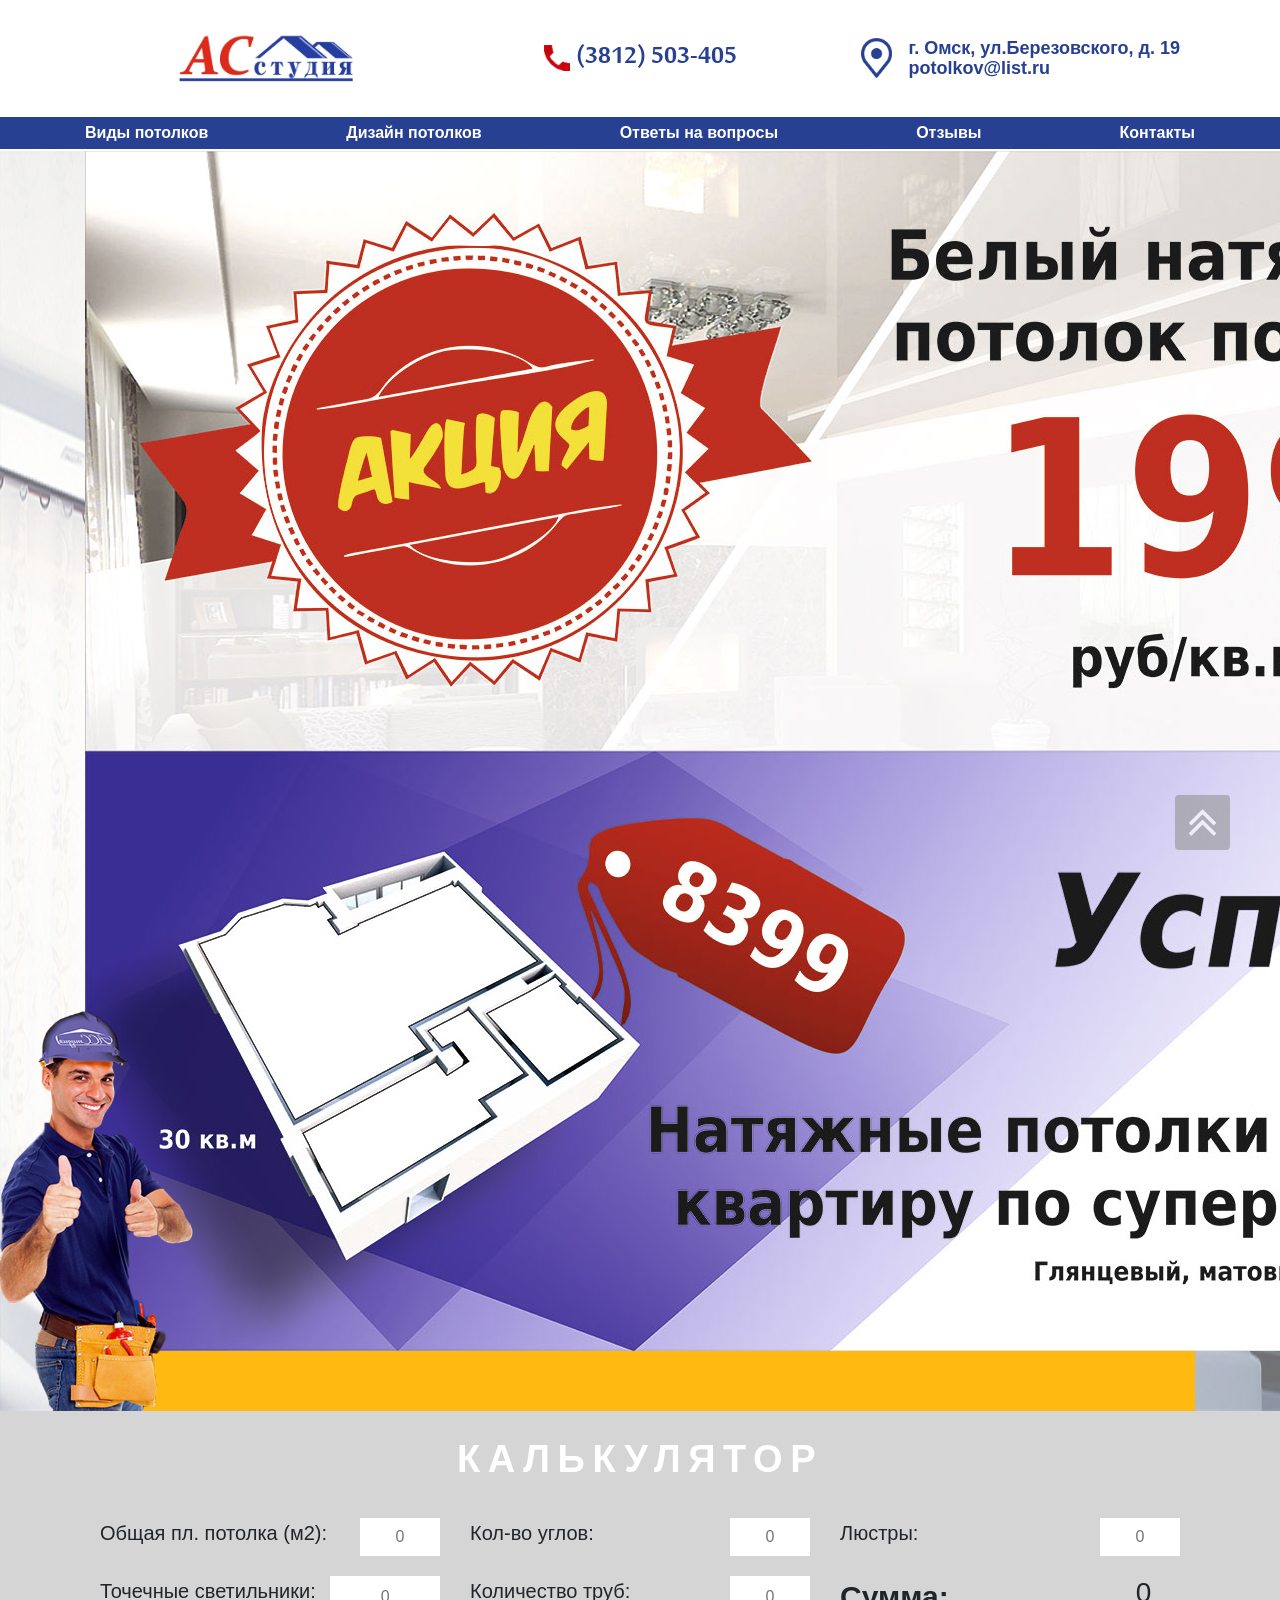
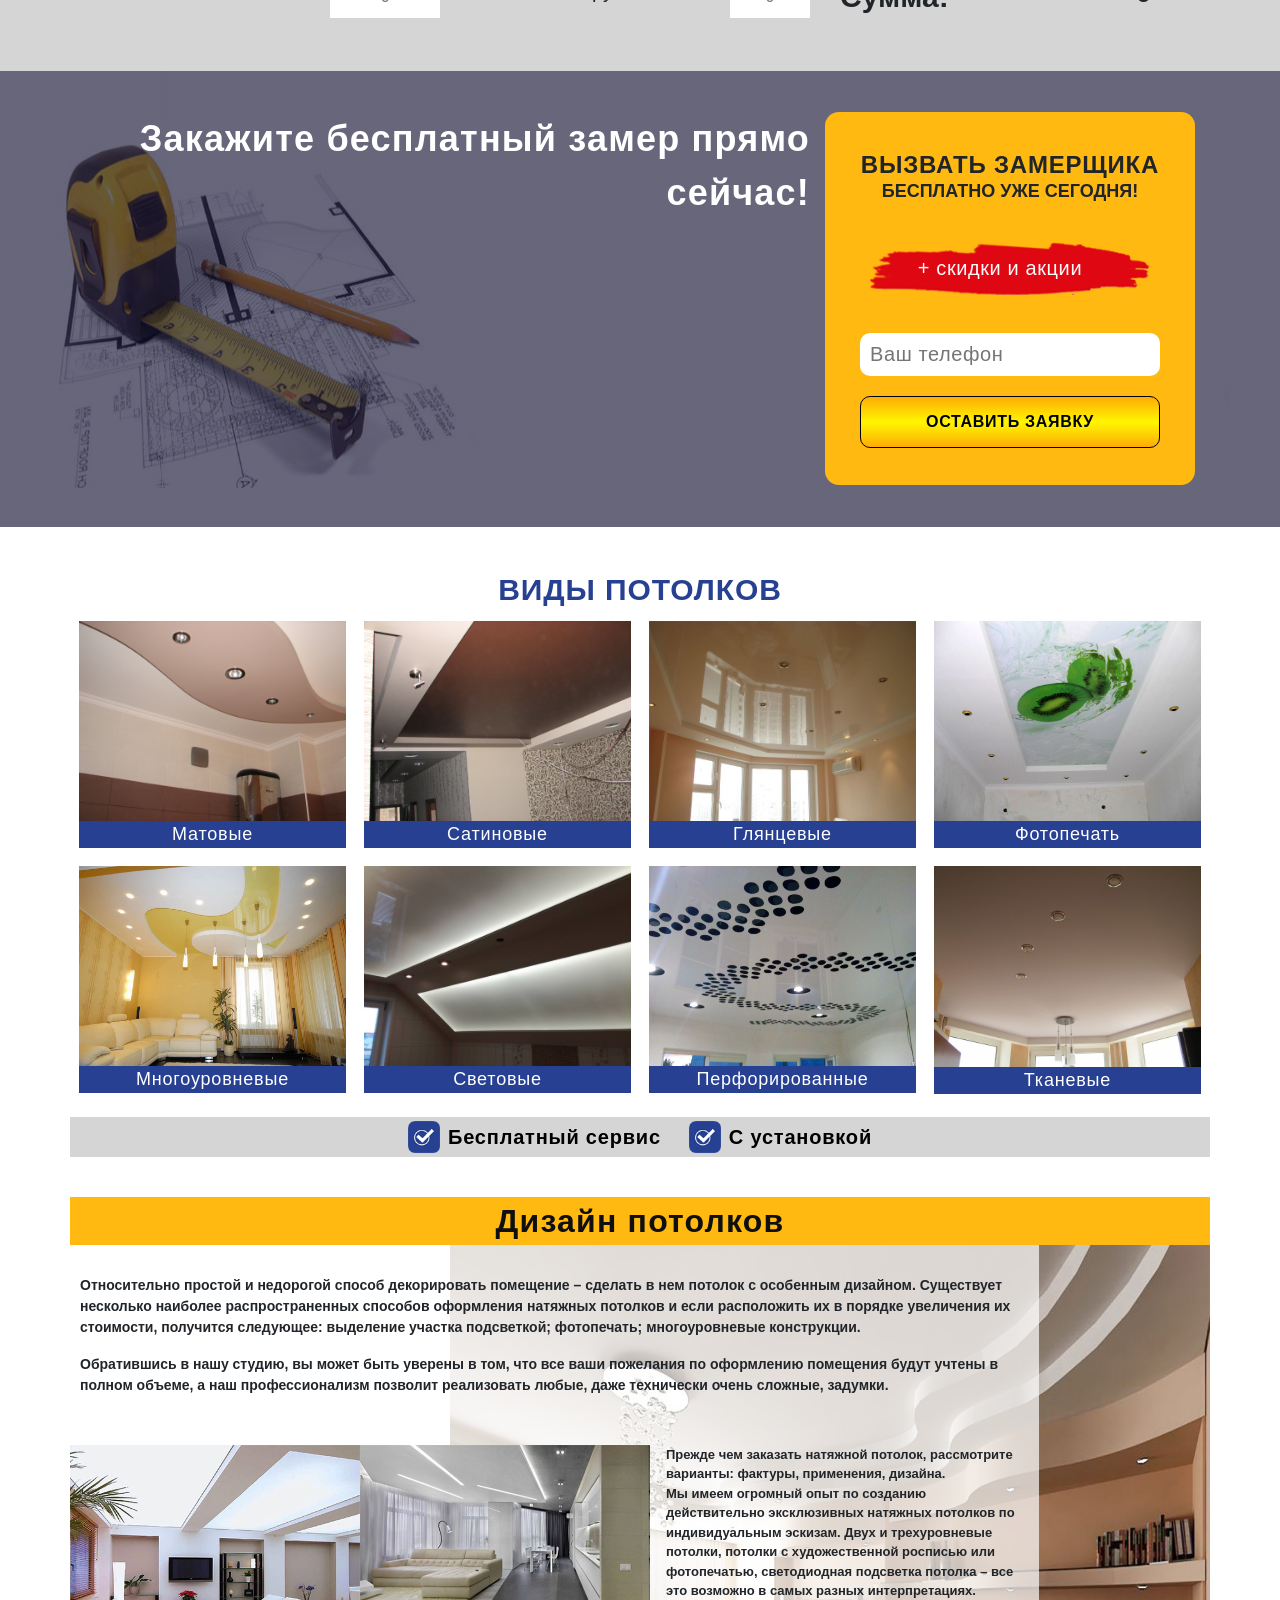
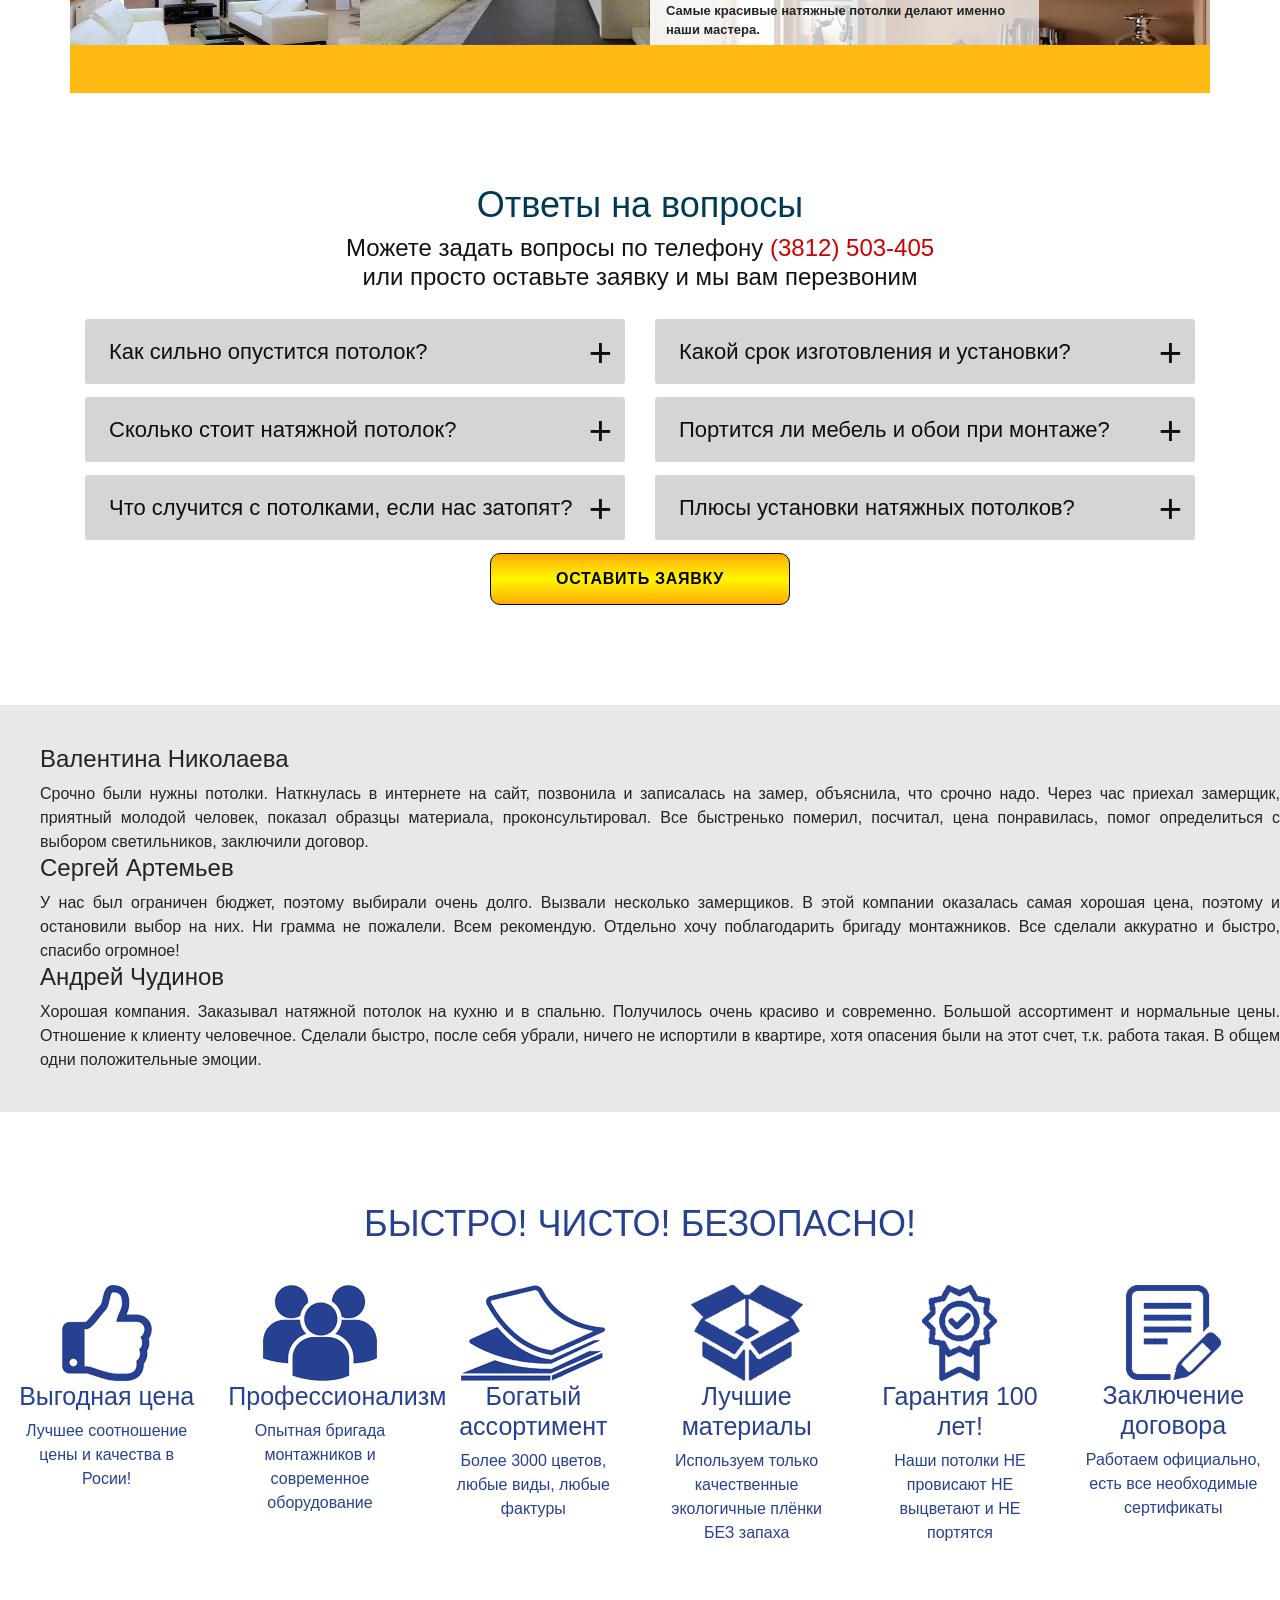
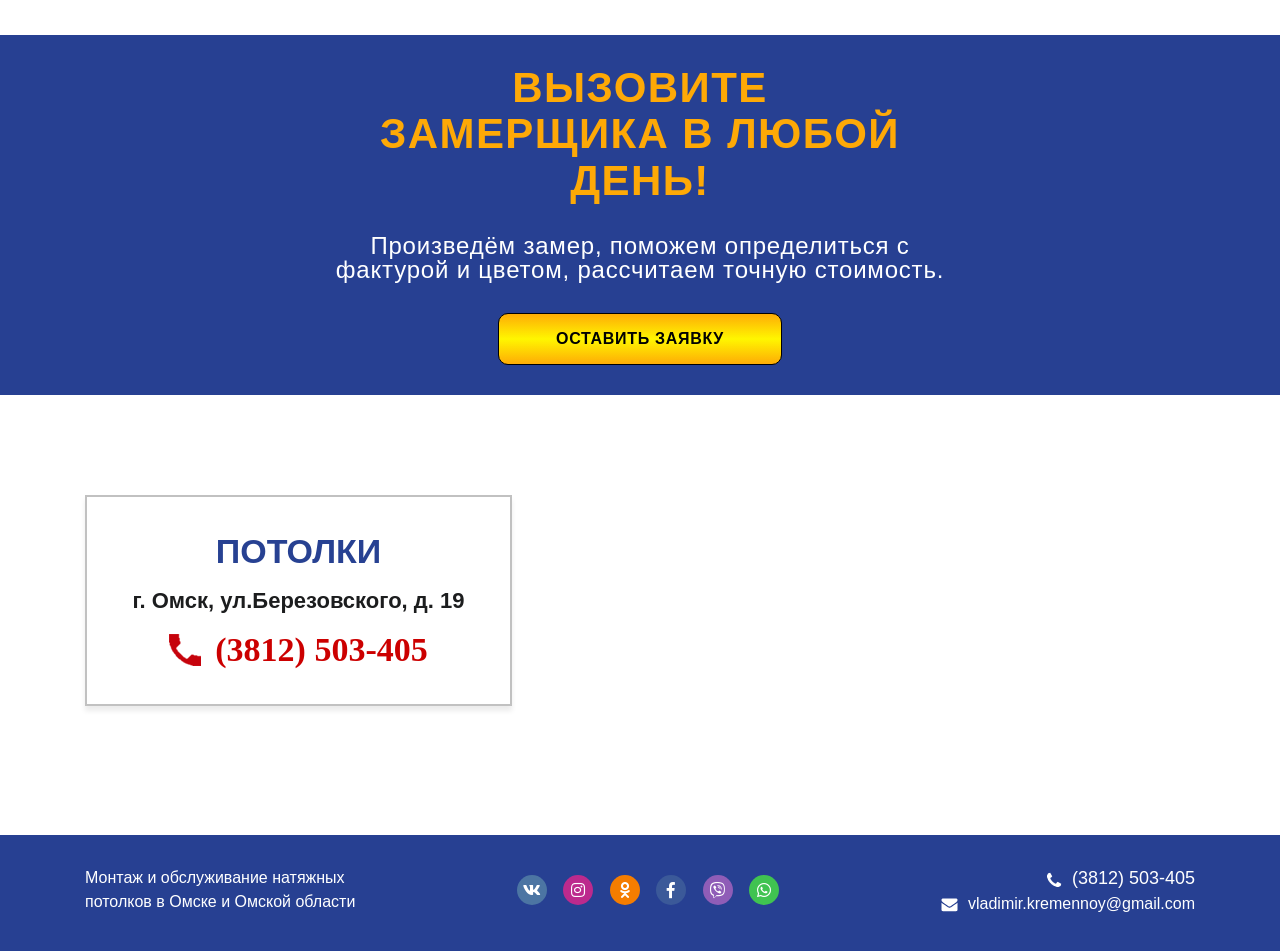
==== commit db744ba8: "Add sale images" ====
--- a/index.html
+++ b/index.html
@@ -120,12 +120,12 @@
         <div id="advSlider">
           <div>
             <div class="slider-item">
-              <img src="images/sale/sale1.png" alt="#">
+              <img src="images/sale/1.jpg" alt="#">
             </div>
           </div>
           <div>
             <div class="slider-item">
-              <img src="images/sale/sale1.png" alt="#">
+              <img src="images/sale/2.jpg" alt="#">
             </div>
           </div>
         </div>
--- a/css/style.css
+++ b/css/style.css
@@ -431,7 +431,17 @@
 }
 
 .sl-overlay {
-  background: #adadad;
+  background: #000;
+}
+.sl-wrapper .sl-close,
+.sl-wrapper .sl-counter,
+.sl-wrapper .sl-navigation button {
+  color: #fff
+}
+.sl-wrapper .sl-image img {
+  -webkit-border-radius: 10px;
+  -moz-border-radius: 10px;
+  border-radius: 10px;
 }
 .design-wrap__title {
   font-family: Verdana, sans-serif;
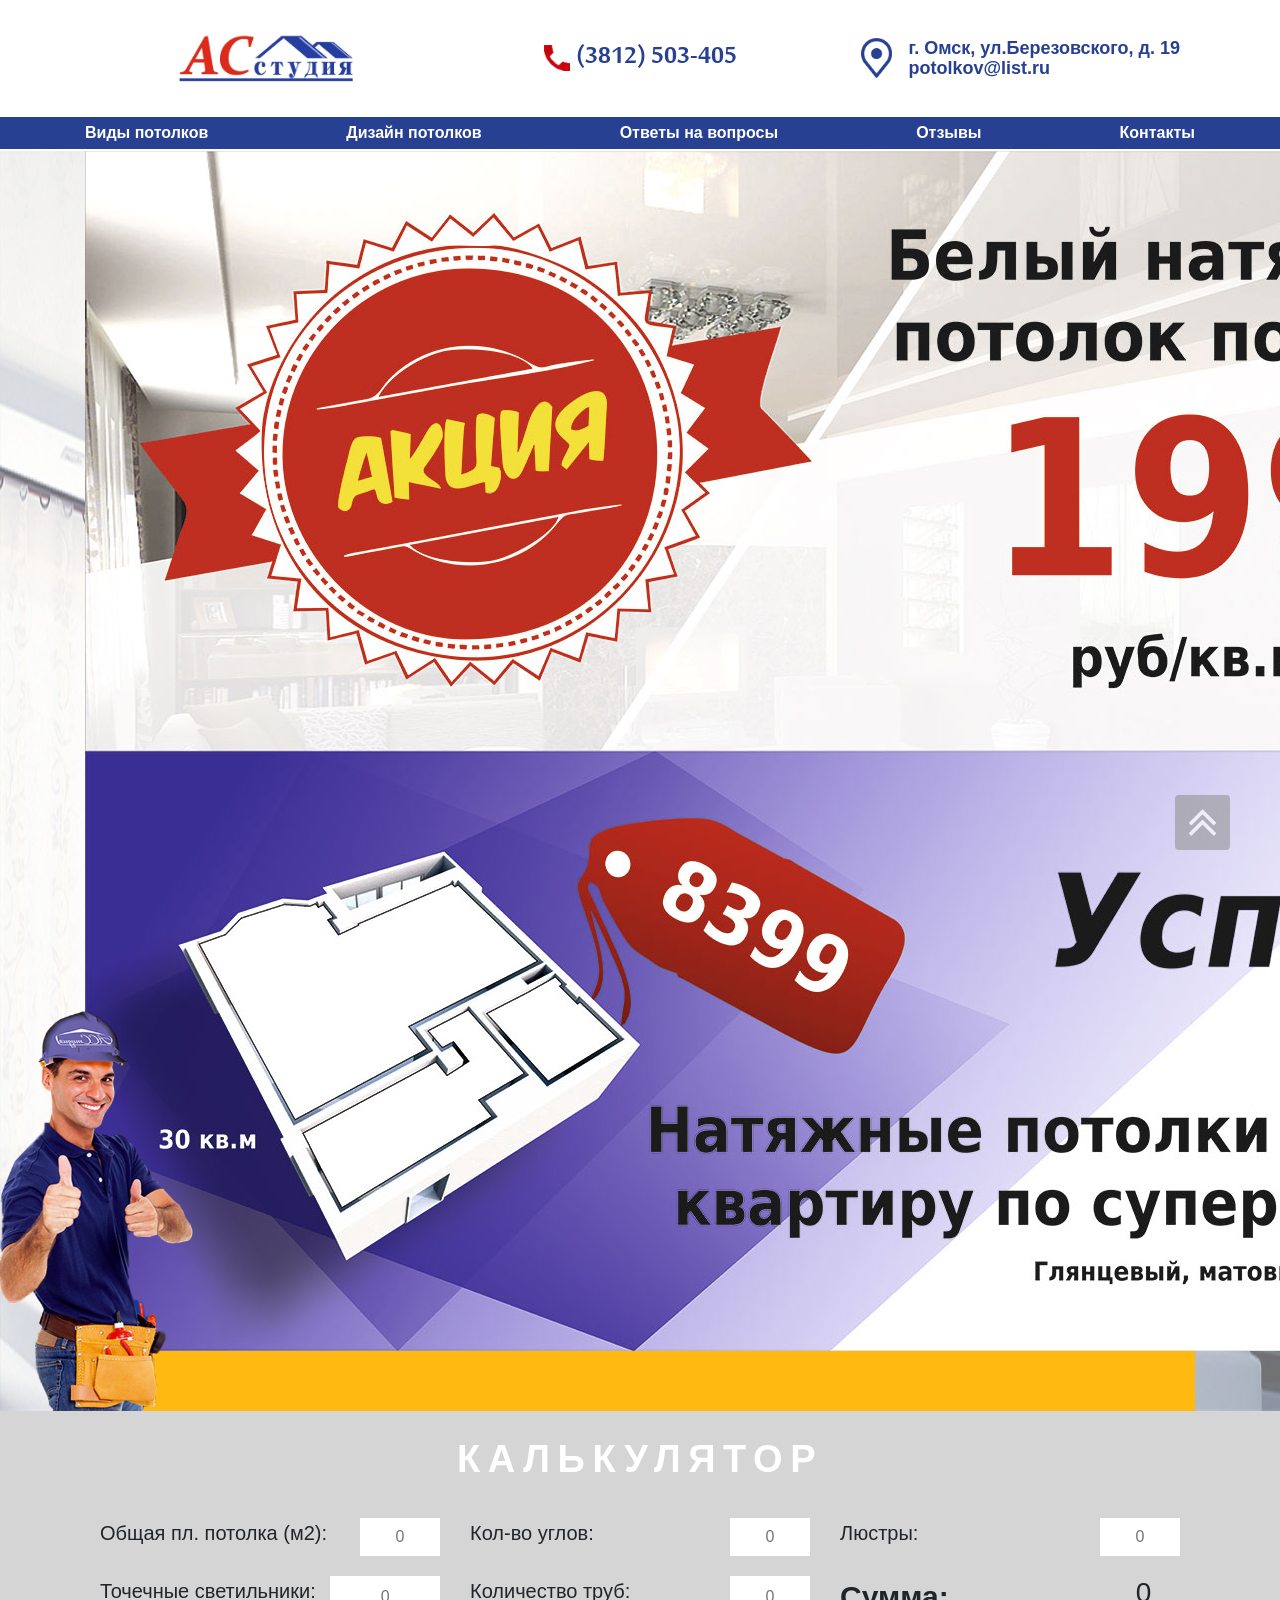
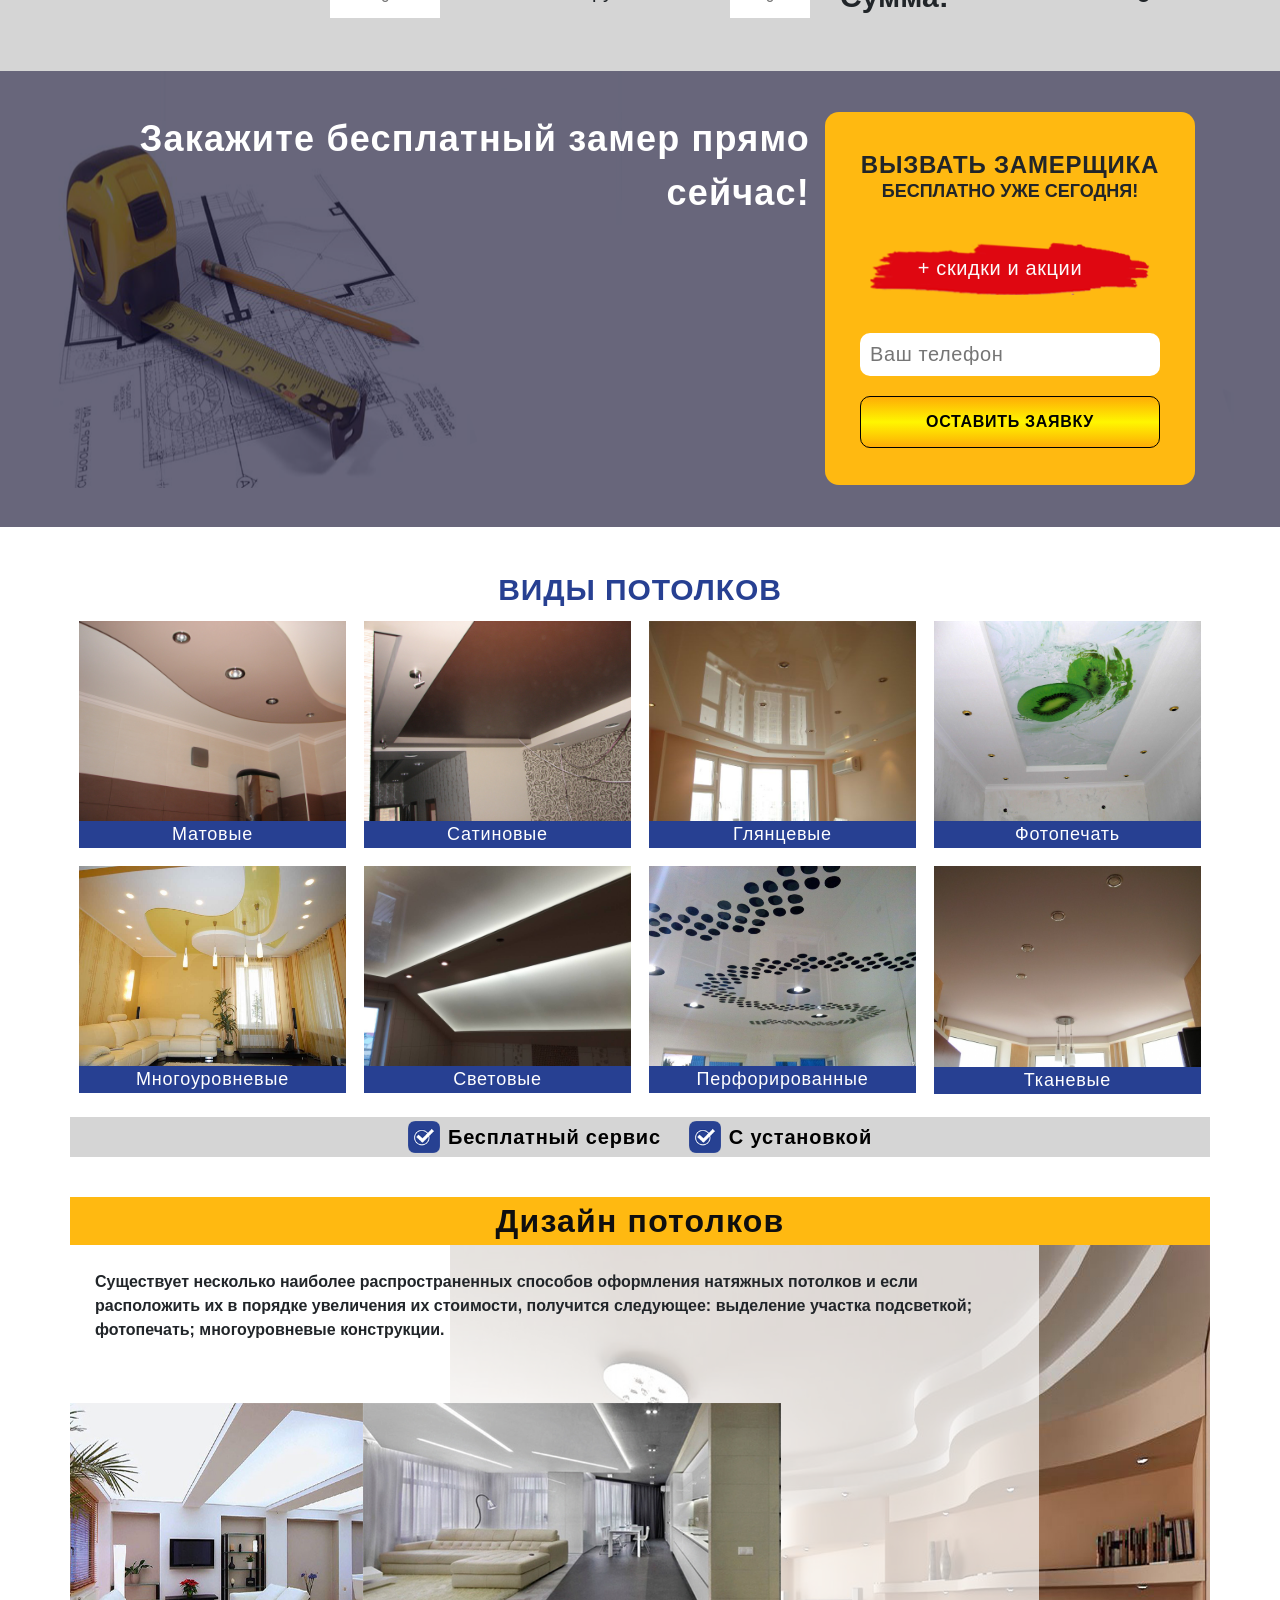
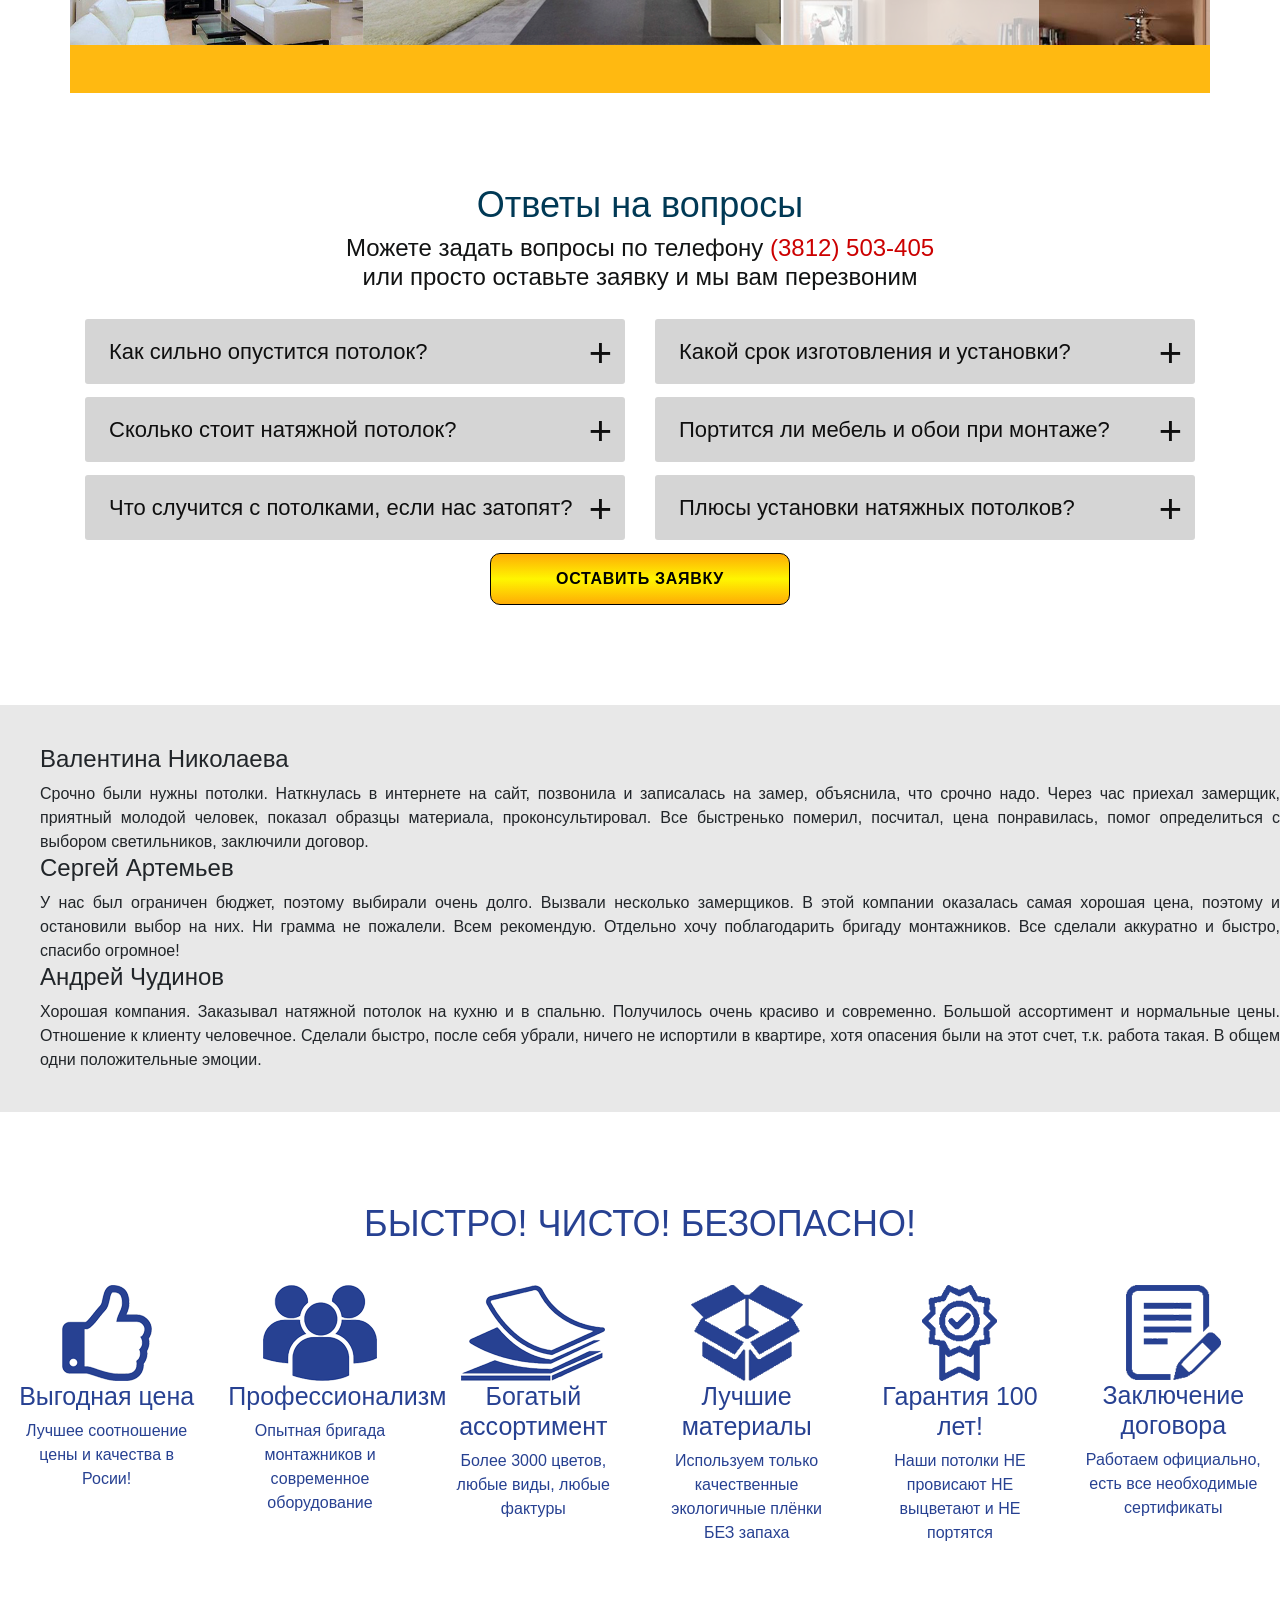
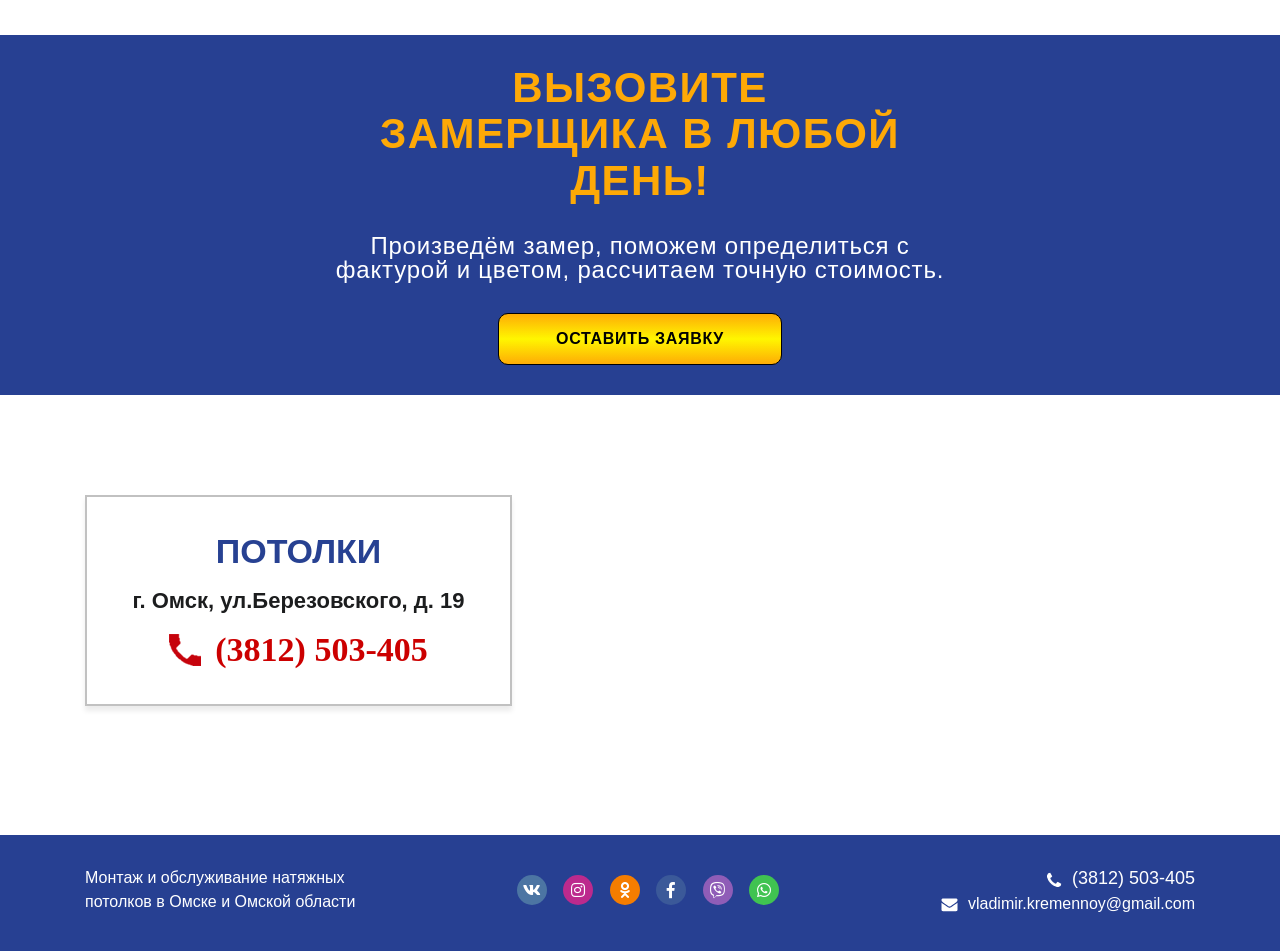
==== commit e5b6cff7: "Change styles for design block" ====
--- a/index.html
+++ b/index.html
@@ -6,6 +6,7 @@
   <meta name="viewport" content="width=device-width, initial-scale=1, shrink-to-fit=no">
   <title>"АС Студия" Натяжные потолки</title>
   <link rel="shortcut icon" href="images/checked.png" type="image/png">
+  <meta name="yandex-verification" content="1b2d7f2dfc8931b5" />
   <link href="https://stackpath.bootstrapcdn.com/bootstrap/4.3.1/css/bootstrap.min.css" rel="stylesheet"
         integrity="sha384-ggOyR0iXCbMQv3Xipma34MD+dH/1fQ784/j6cY/iJTQUOhcWr7x9JvoRxT2MZw1T" crossorigin="anonymous">
   <link rel="stylesheet" href="bower_components/simplelightbox/dist/simplelightbox.min.css">
@@ -109,8 +110,6 @@
       </div>
     </div>
   </nav>
-
-
 </header>
 <main>
   <!--Главная секция-->
@@ -133,7 +132,6 @@
       <div class="saleContent__line"></div>
       <div class="saleMan row"></div>
     </div>
-
   </section>
 
   <!--Калькулятор-->
@@ -403,39 +401,24 @@
     <div class="container">
       <div class="row design-wrap">
         <div class="design-wrap__title">Дизайн потолков</div>
-        <div class="design-content col-12">
-          <div class="design-cover">
-            <div class="design-top">
+        <div class="design-slider col-12 no-padding">
+          <div class="design-content">
+            <div class="design-cover">
+              <div class="design-top">
               <span class="design-text-top">
               <p>
-                Относительно простой и недорогой способ декорировать помещение – сделать в нем потолок с особенным дизайном.
-                Существует несколько наиболее распространенных способов оформления натяжных потолков и если расположить их
-                в порядке увеличения их стоимости, получится следующее: выделение участка подсветкой; фотопечать;
-                многоуровневые конструкции.
-              </p>
-              <p>
-                Обратившись в нашу студию, вы может быть уверены в том, что все ваши пожелания по оформлению помещения
-                будут учтены в полном объеме, а наш профессионализм позволит реализовать любые, даже технически
-                очень сложные, задумки.
+                Существует несколько наиболее распространенных способов оформления натяжных потолков и если расположить
+                их в порядке увеличения их стоимости, получится следующее: выделение участка подсветкой;
+                фотопечать; многоуровневые конструкции.
               </p>
             </span>
-            </div>
-            <div class="design-bottom">
-              <div class="design-images">
-                <img src="images/design/image1.jpg" alt="#">
-                <img src="images/design/image2.jpg" alt="#">
-              </div>
-              <span class="design-text-right">
-                <p>
-                  Прежде чем заказать натяжной потолок, рассмотрите варианты: фактуры, применения, дизайна.
-                </p>
-                <p>
-                  Мы имеем огромный опыт по созданию действительно эксклюзивных натяжных потолков по индивидуальным эскизам.
-                  Двух и трехуровневые потолки, потолки с художественной росписью или фотопечатью, светодиодная подсветка
-                  потолка – все это возможно в самых разных интерпретациях. Самые красивые натяжные потолки делают
-                  именно наши мастера.
-                </p>
-              </span>
+              </div>
+              <div class="design-bottom">
+                <div class="design-images">
+                  <img src="images/design/image1.jpg" alt="#">
+                  <img src="images/design/image2.jpg" alt="#">
+                </div>
+              </div>
             </div>
           </div>
         </div>
--- a/css/style.css
+++ b/css/style.css
@@ -467,13 +467,10 @@
   flex-direction: column;
   justify-content: space-between;
 }
-.design-top {
-  margin-top: 20px;
-}
 .design-text-top {
-  font-size: 14px;
+  font-size: 16px;
   display: block;
-  padding: 10px;
+  padding: 25px;
   font-weight: bold;
   margin-bottom: 13px;
 }
@@ -484,8 +481,8 @@
   display: flex;
 }
 .design-images img {
-  height: 200px;
-  width: 290px;
+  height: 242px;
+  object-fit: contain;
 }
 .design-text-right {
   font-size: 13px;
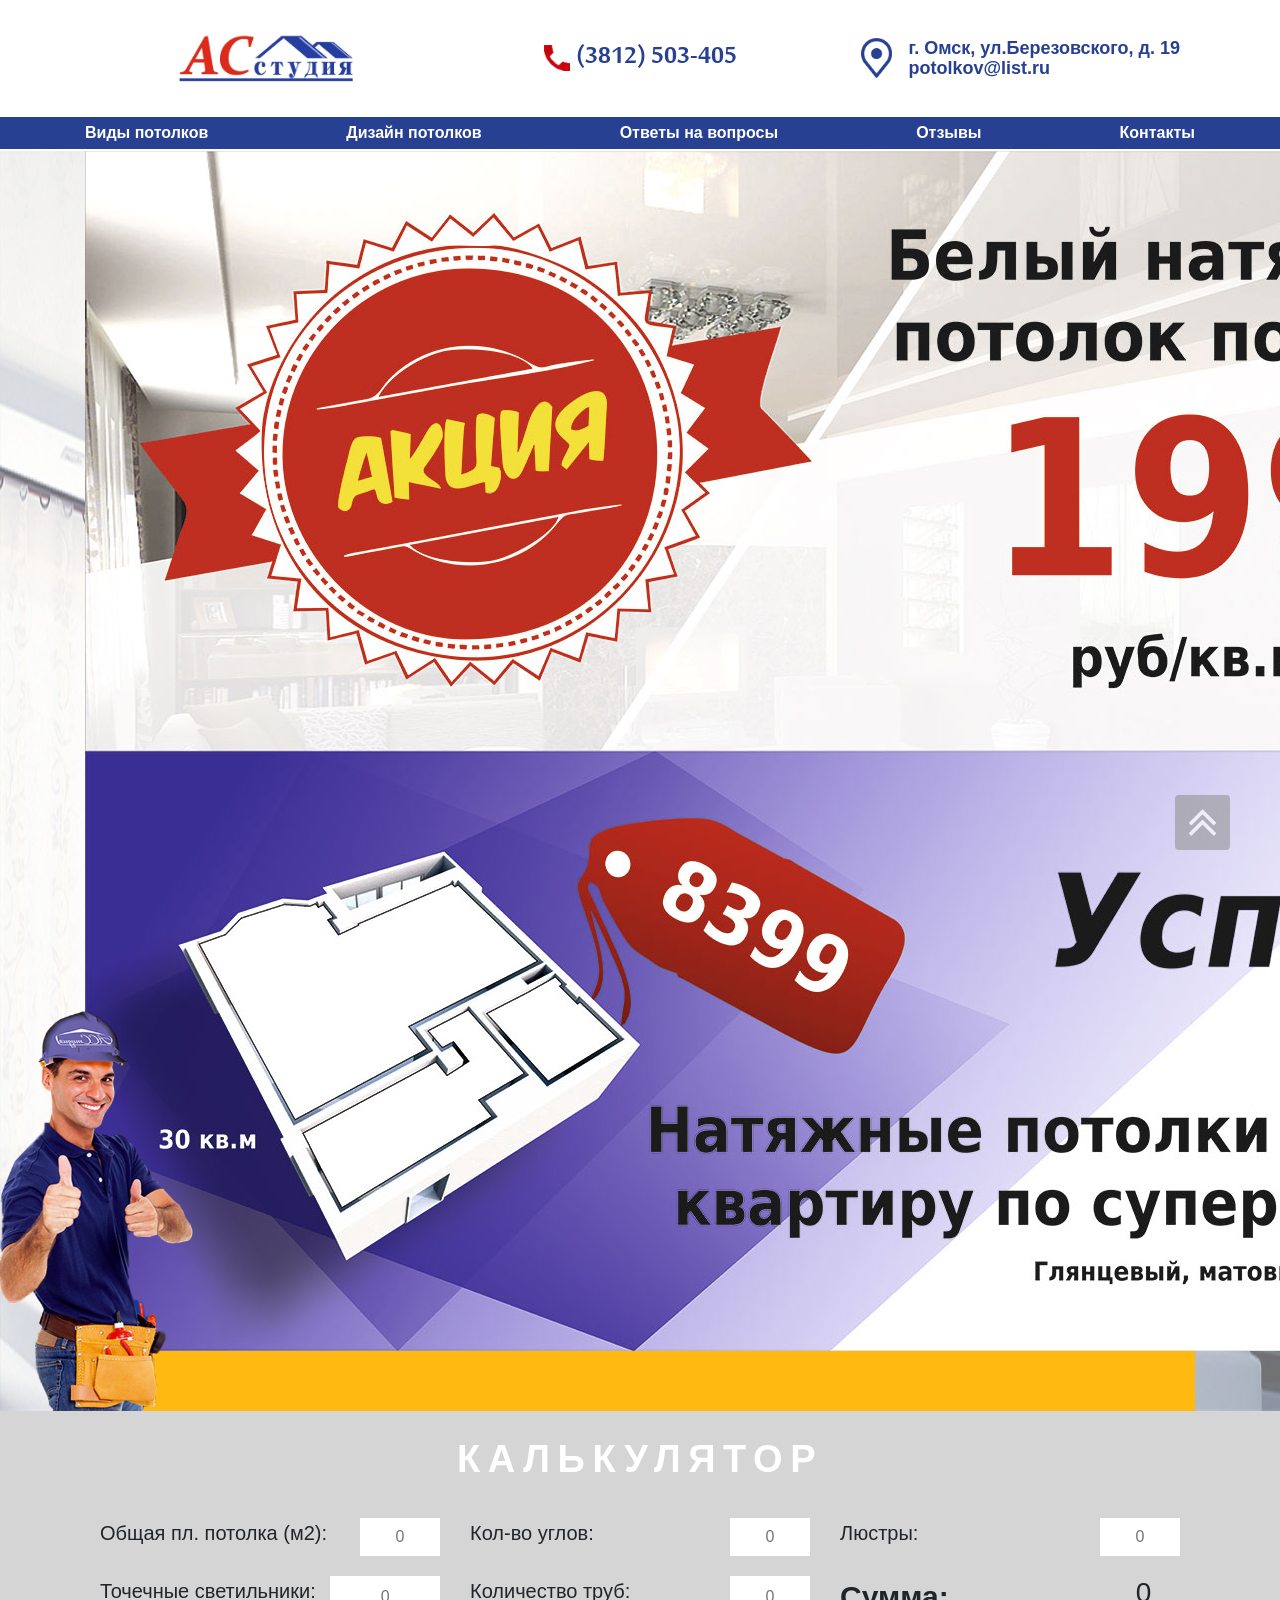
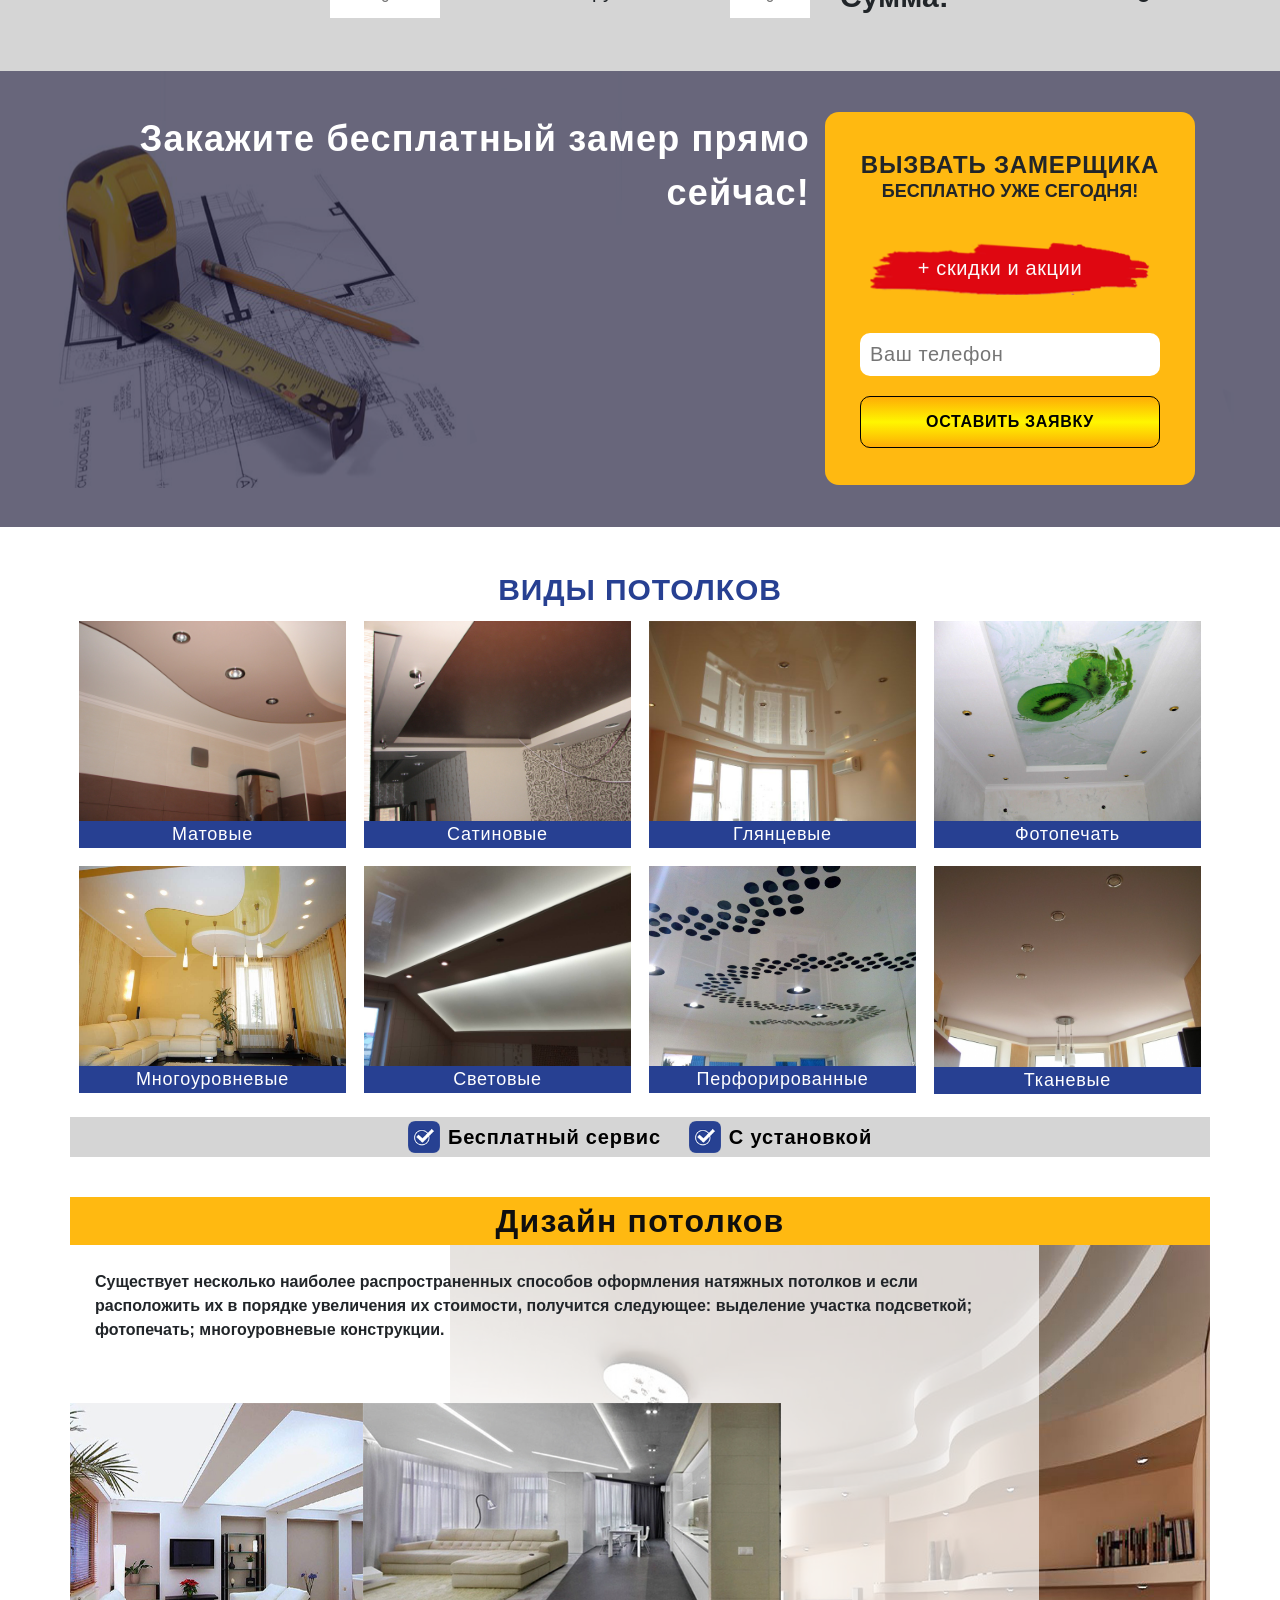
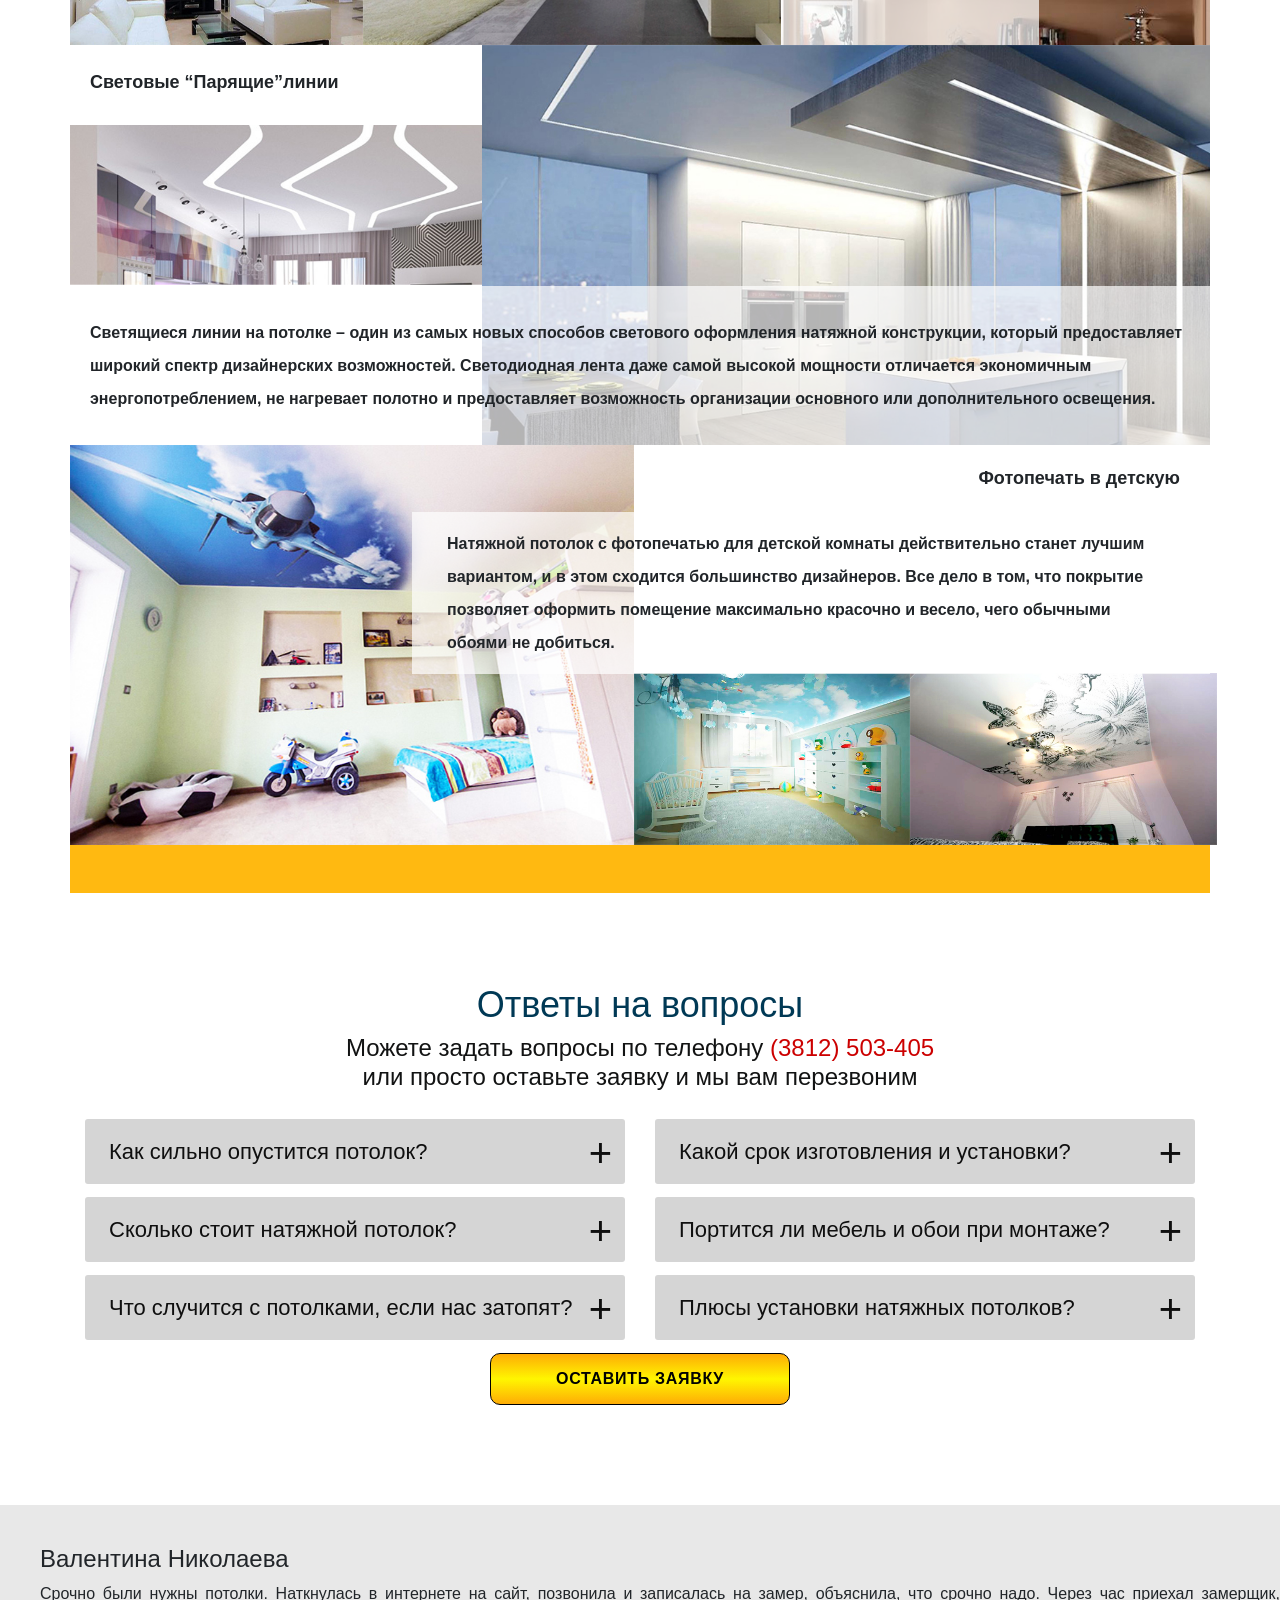
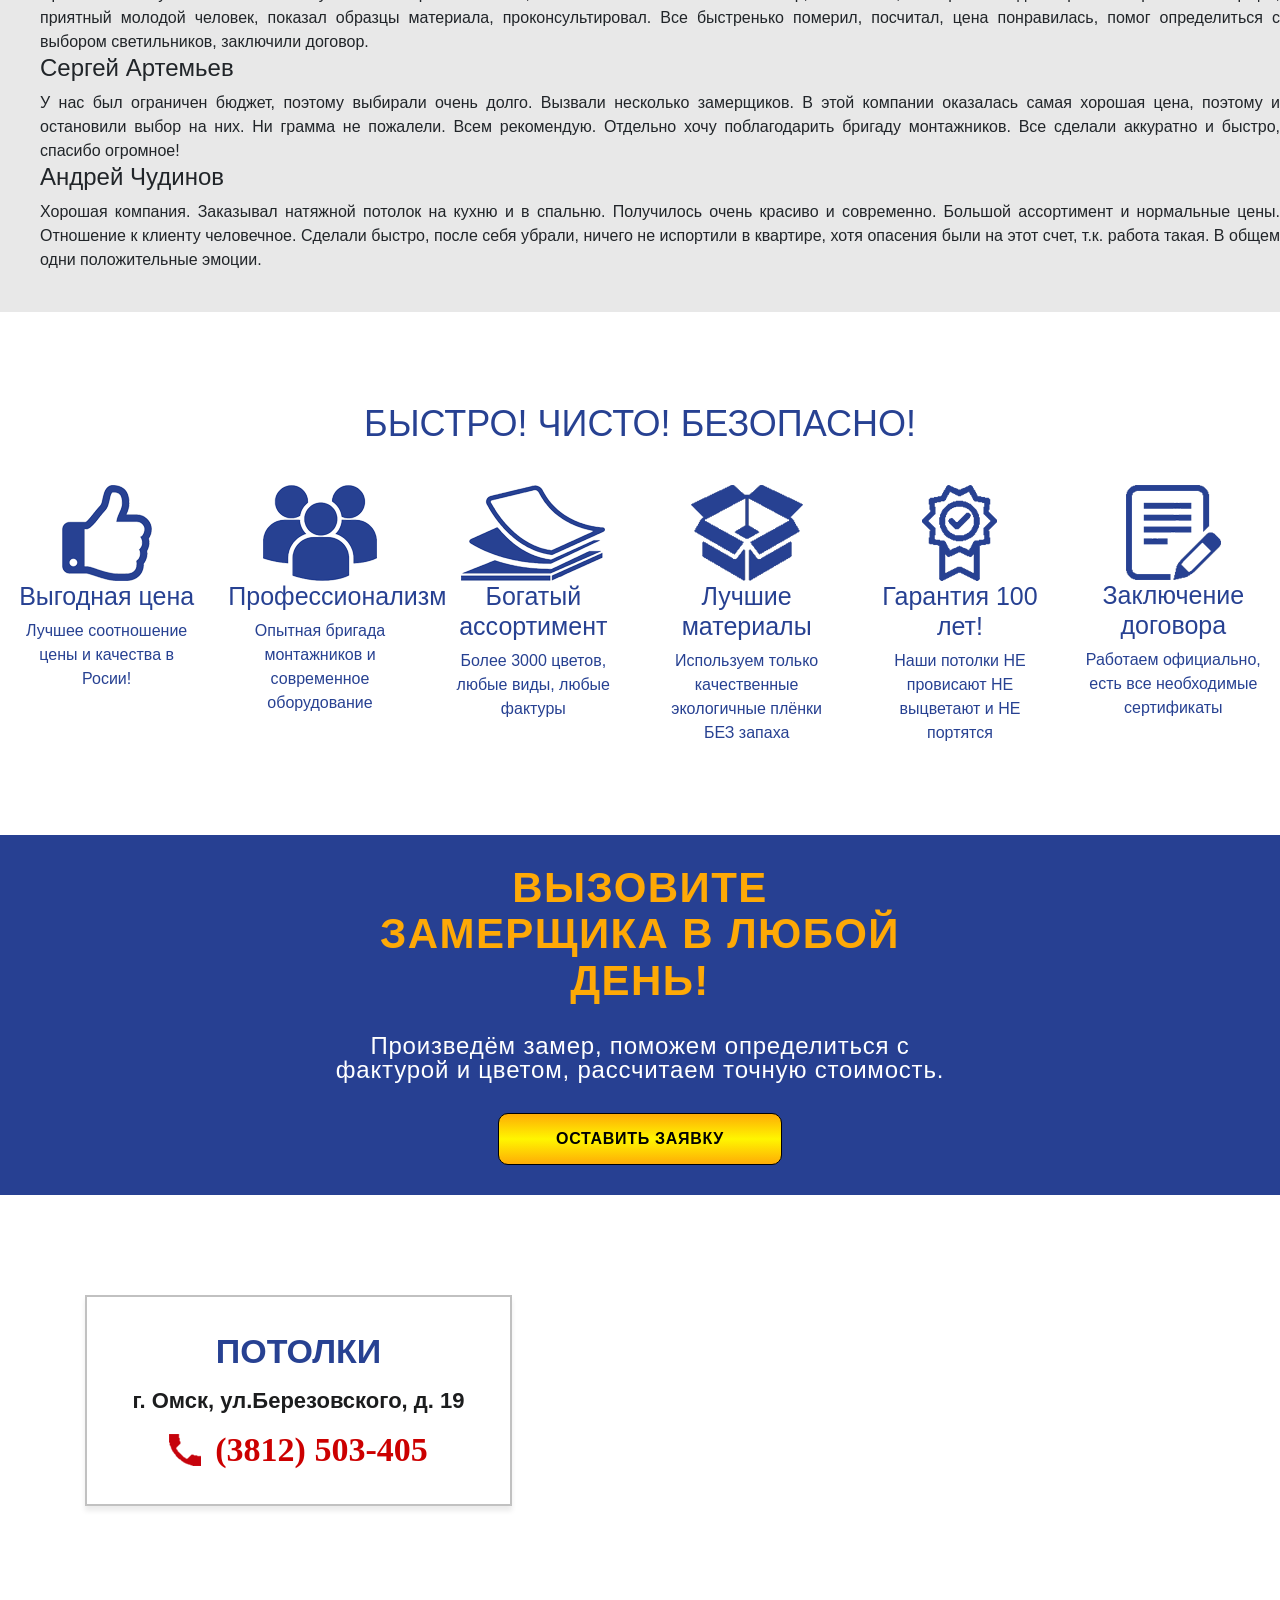
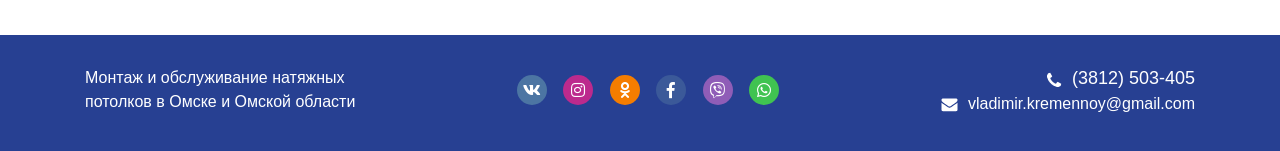
==== commit e3966955: "Add design slider" ====
--- a/index.html
+++ b/index.html
@@ -6,13 +6,13 @@
   <meta name="viewport" content="width=device-width, initial-scale=1, shrink-to-fit=no">
   <title>"АС Студия" Натяжные потолки</title>
   <link rel="shortcut icon" href="images/checked.png" type="image/png">
-  <meta name="yandex-verification" content="1b2d7f2dfc8931b5" />
+  <meta name="yandex-verification" content="1b2d7f2dfc8931b5"/>
   <link href="https://stackpath.bootstrapcdn.com/bootstrap/4.3.1/css/bootstrap.min.css" rel="stylesheet"
         integrity="sha384-ggOyR0iXCbMQv3Xipma34MD+dH/1fQ784/j6cY/iJTQUOhcWr7x9JvoRxT2MZw1T" crossorigin="anonymous">
   <link rel="stylesheet" href="bower_components/simplelightbox/dist/simplelightbox.min.css">
   <!--<link rel="stylesheet" href="https://use.fontawesome.com/releases/v5.6.3/css/all.css"-->
   <!--integrity="sha384-UHRtZLI+pbxtHCWp1t77Bi1L4ZtiqrqD80Kn4Z8NTSRyMA2Fd33n5dQ8lWUE00s/" crossorigin="anonymous">-->
-<!--  <link rel="stylesheet" type="text/css" href="//cdn.jsdelivr.net/npm/slick-carousel@1.8.1/slick/slick.css"/>-->
+  <!--  <link rel="stylesheet" type="text/css" href="//cdn.jsdelivr.net/npm/slick-carousel@1.8.1/slick/slick.css"/>-->
   <link rel="stylesheet" href="packages/fontawesome-pro/css/all.css">
   <link rel="stylesheet" href="packages/slick/slick/slick.css">
   <link rel="stylesheet" href="css/animate.css">
@@ -95,8 +95,28 @@
         <button class="d-md-none navbar-toggler" type="button" data-toggle="collapse"
                 data-target="#navbarToggleExternalContent" aria-controls="navbarToggleExternalContent"
                 aria-expanded="false" aria-label="Toggle navigation">
-          <svg xmlns="http://www.w3.org/2000/svg" version="1.1" id="Capa_1" x="0px" y="0px" width="512px" height="512px" viewBox="0 0 124 124" xml:space="preserve">
-                  <g><path d="M112,6H12C5.4,6,0,11.4,0,18s5.4,12,12,12h100c6.6,0,12-5.4,12-12S118.6,6,112,6z" fill="#FFFFFF"></path><path d="M112,50H12C5.4,50,0,55.4,0,62c0,6.6,5.4,12,12,12h100c6.6,0,12-5.4,12-12C124,55.4,118.6,50,112,50z" fill="#FFFFFF"></path><path d="M112,94H12c-6.6,0-12,5.4-12,12s5.4,12,12,12h100c6.6,0,12-5.4,12-12S118.6,94,112,94z" fill="#FFFFFF"></path></g><g></g><g></g><g></g><g></g><g></g><g></g><g></g><g></g><g></g><g></g><g></g><g></g><g></g><g></g><g></g>
+          <svg xmlns="http://www.w3.org/2000/svg" version="1.1" id="Capa_1" x="0px" y="0px" width="512px" height="512px"
+               viewBox="0 0 124 124" xml:space="preserve">
+                  <g><path d="M112,6H12C5.4,6,0,11.4,0,18s5.4,12,12,12h100c6.6,0,12-5.4,12-12S118.6,6,112,6z" fill="#FFFFFF"></path>
+                    <path d="M112,50H12C5.4,50,0,55.4,0,62c0,6.6,5.4,12,12,12h100c6.6,0,12-5.4,12-12C124,55.4,118.6,50,112,50z"
+                          fill="#FFFFFF"></path>
+                    <path d="M112,94H12c-6.6,0-12,5.4-12,12s5.4,12,12,12h100c6.6,0,12-5.4,12-12S118.6,94,112,94z"
+                          fill="#FFFFFF"></path></g>
+            <g></g>
+            <g></g>
+            <g></g>
+            <g></g>
+            <g></g>
+            <g></g>
+            <g></g>
+            <g></g>
+            <g></g>
+            <g></g>
+            <g></g>
+            <g></g>
+            <g></g>
+            <g></g>
+            <g></g>
 						</svg>
         </button>
         <div class="col-12 d-md-flex justify-content-between align-items-center collapse"
@@ -185,7 +205,9 @@
         <div class="measure-wrap col-12">
           <div class="container">
             <div class="row">
-              <div class="col-xl-8 col-md-6 col-sm-12 measure__title wow fadeInUp">Закажите бесплатный замер прямо сейчас!</div>
+              <div class="col-xl-8 col-md-6 col-sm-12 measure__title wow fadeInUp">Закажите бесплатный замер прямо
+                сейчас!
+              </div>
               <div class="col-xl-4 col-md-6 col-sm-12 measure-form wow fadeInUp">
                 <div class="measure-form-titleWrap">
                   <span class="measure-form-titleWrap__title">ВЫЗВАТЬ ЗАМЕРЩИКА</span>
@@ -270,7 +292,7 @@
                   <a href="images/types/glossy/9.jpg" class="hidden"><img src="images/types/glossy/9.jpg" alt=#""
                                                                           title=""/></a>
                   <a href="images/types/glossy/10.jpg" class="hidden"><img src="images/types/glossy/10.jpg" alt="#"
-                                                                          title=""/></a>
+                                                                           title=""/></a>
                 </div>
                 <span class="type__title">Глянцевые</span>
               </div>
@@ -295,7 +317,7 @@
                   <a href="images/types/photo/9.jpg" class="hidden"><img src="images/types/photo/9.jpg" alt="#"
                                                                          title=""/></a>
                   <a href="images/types/photo/10.jpg" class="hidden"><img src="images/types/photo/10.jpg"
-                                                                         alt="#" title=""/></a>
+                                                                          alt="#" title=""/></a>
                 </div>
                 <span class="type__title">Фотопечать</span>
               </div>
@@ -304,48 +326,48 @@
                   <a href="images/types/multi/1.jpg"><img src="images/types/multi/1.jpg" alt="#" class="type__img"></a>
 
                   <a href="images/types/multi/2.jpg" class="hidden"><img src="images/types/multi/2.jpg" alt="#"
-                                                                        title=""/></a>
+                                                                         title=""/></a>
                   <a href="images/types/multi/3.jpg" class="hidden"><img src="images/types/multi/3.jpg" alt="#"
-                                                                        title=""/></a>
+                                                                         title=""/></a>
                   <a href="images/types/multi/4.jpg" class="hidden"><img src="images/types/multi/4.jpg" alt="#"
-                                                                        title=""/></a>
+                                                                         title=""/></a>
                   <a href="images/types/multi/5.jpg" class="hidden"><img src="images/types/multi/5.jpg" alt="#"
-                                                                        title=""/></a>
+                                                                         title=""/></a>
                   <a href="images/types/multi/6.jpg" class="hidden"><img src="images/types/multi/6.jpg" alt="#"
-                                                                        title=""/></a>
+                                                                         title=""/></a>
                   <a href="images/types/multi/7.jpg" class="hidden"><img src="images/types/multi/7.jpg" alt="#"
-                                                                        title=""/></a>
+                                                                         title=""/></a>
                   <a href="images/types/multi/8.jpg" class="hidden"><img src="images/types/multi/8.jpg" alt="#"
-                                                                        title=""/></a>
+                                                                         title=""/></a>
                   <a href="images/types/multi/9.jpg" class="hidden"><img src="images/types/multi/9.jpg" alt="#"
-                                                                        title=""/></a>
+                                                                         title=""/></a>
                   <a href="images/types/multi/10.jpg" class="hidden"><img src="images/types/multi/10.jpg" alt="#"
-                                                                        title=""/></a>
+                                                                          title=""/></a>
                 </div>
                 <span class="type__title">Многоуровневые</span>
               </div>
               <div class="type wow fadeInUp col-xl-3 col-sm-6 col-xs-6 col-6 light-type" data-wow-duration="2s">
                 <div class="item-img-wrap">
                   <a href="images/types/light/1.jpg"><img src="images/types/light/1.jpg" alt="#"
-                                                           title="" class="type__img"></a>
+                                                          title="" class="type__img"></a>
                   <a href="images/types/light/2.jpg" class="hidden"><img src="images/types/light/2.jpg" alt="#"
-                                                                        title=""/></a>
+                                                                         title=""/></a>
                   <a href="images/types/light/3.jpg" class="hidden"><img src="images/types/light/3.jpg" alt="#"
-                                                                        title=""/></a>
+                                                                         title=""/></a>
                   <a href="images/types/light/4.jpg" class="hidden"><img src="images/types/light/4.jpg" alt="#"
-                                                                        title=""/></a>
+                                                                         title=""/></a>
                   <a href="images/types/light/5.jpg" class="hidden"><img src="images/types/light/5.jpg" alt="#"
-                                                                        title=""/></a>
+                                                                         title=""/></a>
                   <a href="images/types/light/6.jpg" class="hidden"><img src="images/types/light/6.jpg" alt="#"
-                                                                        title=""/></a>
+                                                                         title=""/></a>
                   <a href="images/types/light/7.jpg" class="hidden"><img src="images/types/light/7.jpg" alt="#"
-                                                                        title=""/></a>
+                                                                         title=""/></a>
                   <a href="images/types/light/8.jpg" class="hidden"><img src="images/types/light/8.jpg" alt="#"
-                                                                        title=""/></a>
+                                                                         title=""/></a>
                   <a href="images/types/light/9.jpg" class="hidden"><img src="images/types/light/9.jpg" alt="#"
-                                                                        title=""/></a>
+                                                                         title=""/></a>
                   <a href="images/types/light/10.jpg" class="hidden"><img src="images/types/light/10.jpg" alt="#"
-                                                                        title=""/></a>
+                                                                          title=""/></a>
                 </div>
                 <span class="type__title">Световые</span>
               </div>
@@ -354,15 +376,15 @@
                   <a href="images/types/punch/1.jpg"><img src="images/types/punch/1.jpg" alt="#"
                                                           title="" class="type__img"></a>
                   <a href="images/types/punch/2.jpg" class="hidden"><img src="images/types/punch/2.jpg" alt="#"
-                                                                        title=""/></a>
+                                                                         title=""/></a>
                   <a href="images/types/punch/3.jpg" class="hidden"><img src="images/types/punch/3.jpg" alt="#"
-                                                                        title=""/></a>
+                                                                         title=""/></a>
                   <a href="images/types/punch/4.jpg" class="hidden"><img src="images/types/punch/4.jpg" alt="#"
-                                                                        title=""/></a>
+                                                                         title=""/></a>
                   <a href="images/types/punch/5.jpg" class="hidden"><img src="images/types/punch/5.jpg" alt="#"
-                                                                        title=""/></a>
+                                                                         title=""/></a>
                   <a href="images/types/punch/6.jpg" class="hidden"><img src="images/types/punch/6.jpg" alt="#"
-                                                                        title=""/></a>
+                                                                         title=""/></a>
                 </div>
                 <span class="type__title">Перфорированные</span>
               </div>
@@ -400,23 +422,73 @@
   <section class="design">
     <div class="container">
       <div class="row design-wrap">
-        <div class="design-wrap__title">Дизайн потолков</div>
-        <div class="design-slider col-12 no-padding">
-          <div class="design-content">
-            <div class="design-cover">
-              <div class="design-top">
-              <span class="design-text-top">
-              <p>
-                Существует несколько наиболее распространенных способов оформления натяжных потолков и если расположить
-                их в порядке увеличения их стоимости, получится следующее: выделение участка подсветкой;
-                фотопечать; многоуровневые конструкции.
-              </p>
-            </span>
-              </div>
-              <div class="design-bottom">
-                <div class="design-images">
-                  <img src="images/design/image1.jpg" alt="#">
-                  <img src="images/design/image2.jpg" alt="#">
+        <div class="design_wrap_title">Дизайн потолков</div>
+        <div id="designSlider" class="design-slider col-12 no-padding">
+          <div>
+            <div class="slide_content slide_main">
+              <div class="slide_main_cover">
+                <div class="slide_main_cover_top">
+                  <span class="slide_main_cover_top_text">
+                    <p>
+                      Существует несколько наиболее распространенных способов оформления натяжных потолков и если расположить
+                      их в порядке увеличения их стоимости, получится следующее: выделение участка подсветкой;
+                      фотопечать; многоуровневые конструкции.
+                    </p>
+                  </span>
+                </div>
+                <div class="d-flex">
+                  <div class="d-flex slide_main_images">
+                    <img src="images/design/image1.jpg" alt="slide image">
+                    <img src="images/design/image2.jpg" alt="slide image">
+                  </div>
+                </div>
+              </div>
+            </div>
+          </div>
+          <div>
+            <div class="slide_content slide_light">
+              <div class="slide_container d-flex">
+                <div class="d-flex slide_images">
+                  <img class="slide_light_image1" src="images/design/slide-light-image1.jpg" alt="slide image">
+                  <img class="slide_light_image2" src="images/design/slide-light-image2.jpg" alt="slide image">
+                </div>
+                <div class="slide_text">
+                  <div class="slide_light_title">Световые “Парящие”линии</div>
+                  <div class="slide_light_cover">
+                    <span>
+                      <p>
+                        Светящиеся линии на потолке – один из самых новых способов светового оформления натяжной
+                        конструкции, который предоставляет широкий спектр дизайнерских возможностей.
+                        Светодиодная лента даже самой высокой мощности отличается экономичным энергопотреблением, не
+                        нагревает полотно и предоставляет возможность организации основного или дополнительного освещения.
+                      </p>
+                    </span>
+                  </div>
+                </div>
+              </div>
+            </div>
+          </div>
+          <div>
+            <div class="slide_content slide_photo">
+              <div class="slide_container d-flex">
+                <div class="d-flex slide_images">
+                  <img class="slide_photo_image1" src="images/design/slide-photo-image1.jpg" alt="slide image">
+                  <div class="d-flex slide_photo_sub">
+                    <img class="slide_photo_image2" src="images/design/slide-photo-image2.jpg" alt="slide image">
+                    <img class="slide_photo_image3" src="images/design/slide-photo-image3.jpg" alt="slide image">
+                  </div>
+                </div>
+                <div class="slide_text">
+                  <div class="slide_photo_title">Фотопечать в детскую</div>
+                  <div class="slide_photo_cover">
+                    <span class="slide_photo_cover_top_text">
+                      <p>
+                        Натяжной потолок с фотопечатью для детской комнаты действительно станет лучшим вариантом,
+                        и в этом сходится большинство дизайнеров. Все дело в том, что покрытие позволяет оформить
+                        помещение максимально красочно и весело, чего обычными обоями не добиться.
+                      </p>
+                    </span>
+                  </div>
                 </div>
               </div>
             </div>
--- a/css/style.css
+++ b/css/style.css
@@ -443,7 +443,7 @@
   -moz-border-radius: 10px;
   border-radius: 10px;
 }
-.design-wrap__title {
+.design_wrap_title {
   font-family: Verdana, sans-serif;
   font-weight: bold;
   font-size: 32px;
@@ -453,13 +453,33 @@
   width: 100%;
   text-align: center;
 }
-.design-content {
+.slide_content {
   height: 400px;
+  width: 100%;
+  padding: 0;
+}
+.slide_content p {
+  margin: 0;
+}
+.slide_container {
+  height: inherit;
+  position: relative;
+}
+.slide_images {
+  position: relative;
+  height: 100%;
+  width: 100%;
+}
+.slide_text {
+  position: absolute;
+  height: 100%;
+  width: 100%;
+}
+.slide_main {
   background: url(../images/design/design-back.jpg) no-repeat right;
   background-size: 760px;
-  padding: 0;
-}
-.design-cover {
+}
+.slide_main_cover {
   background: rgba(255, 255, 255, .7);
   height: 100%;
   width: 85%;
@@ -467,30 +487,86 @@
   flex-direction: column;
   justify-content: space-between;
 }
-.design-text-top {
+.slide_main_cover_top_text {
   font-size: 16px;
   display: block;
   padding: 25px;
   font-weight: bold;
   margin-bottom: 13px;
 }
-.design-bottom {
-  display: flex;
-}
-.design-images {
-  display: flex;
-}
-.design-images img {
+.slide_main_images img {
   height: 242px;
   object-fit: contain;
 }
-.design-text-right {
-  font-size: 13px;
-  font-weight: bold;
-  padding: 0 16px;
-}
-.design-text-right p {
-  margin: 0;
+.slide_light_image1 {
+  position: absolute;
+  left: 0;
+  top: 20%;
+  bottom: 0;
+  height: 40%;
+}
+.slide_light_image2 {
+  position: absolute;
+  right: 0;
+  top: 0;
+  height: 100%;
+  bottom: 0;
+}
+.slide_light_title {
+  font-family: "Verdana", sans-serif;
+  font-weight: bold;
+  margin-top: 24px;
+  margin-left: 20px;
+  font-size: 18px;
+}
+.slide_light_cover {
+  background: rgba(255, 255, 255, .7);
+  bottom: 0;
+  position: absolute;
+  width: 100%;
+  padding: 30px 20px;
+  line-height: 33px;
+  font-weight: bold;
+}
+.slide_photo_images {
+  position: relative;
+  height: 100%;
+  width: 100%;
+}
+.slide_photo_image1 {
+  object-fit: contain;
+  height: 100%;
+}
+.slide_photo_sub {
+  height: fit-content;
+  align-self: flex-end;
+  width: 50.5%;
+}
+.slide_photo_image2 {
+  object-fit: contain;
+  width: 48%;
+  height: 100%;
+}
+.slide_photo_image3 {
+  object-fit: contain;
+  width: 53.34%;
+  height: 100%;
+}
+.slide_photo_title {
+  float: right;
+  font-family: "Verdana", sans-serif;
+  font-weight: bold;
+  font-size: 18px;
+  padding: 20px 30px;
+}
+.slide_photo_cover {
+  background: rgba(255, 255, 255, .7);
+  width: 70%;
+  float: right;
+  clear: both;
+  line-height: 33px;
+  font-weight: bold;
+  padding: 15px 35px;
 }
 .design-wrap__footer {
   height: 48px;
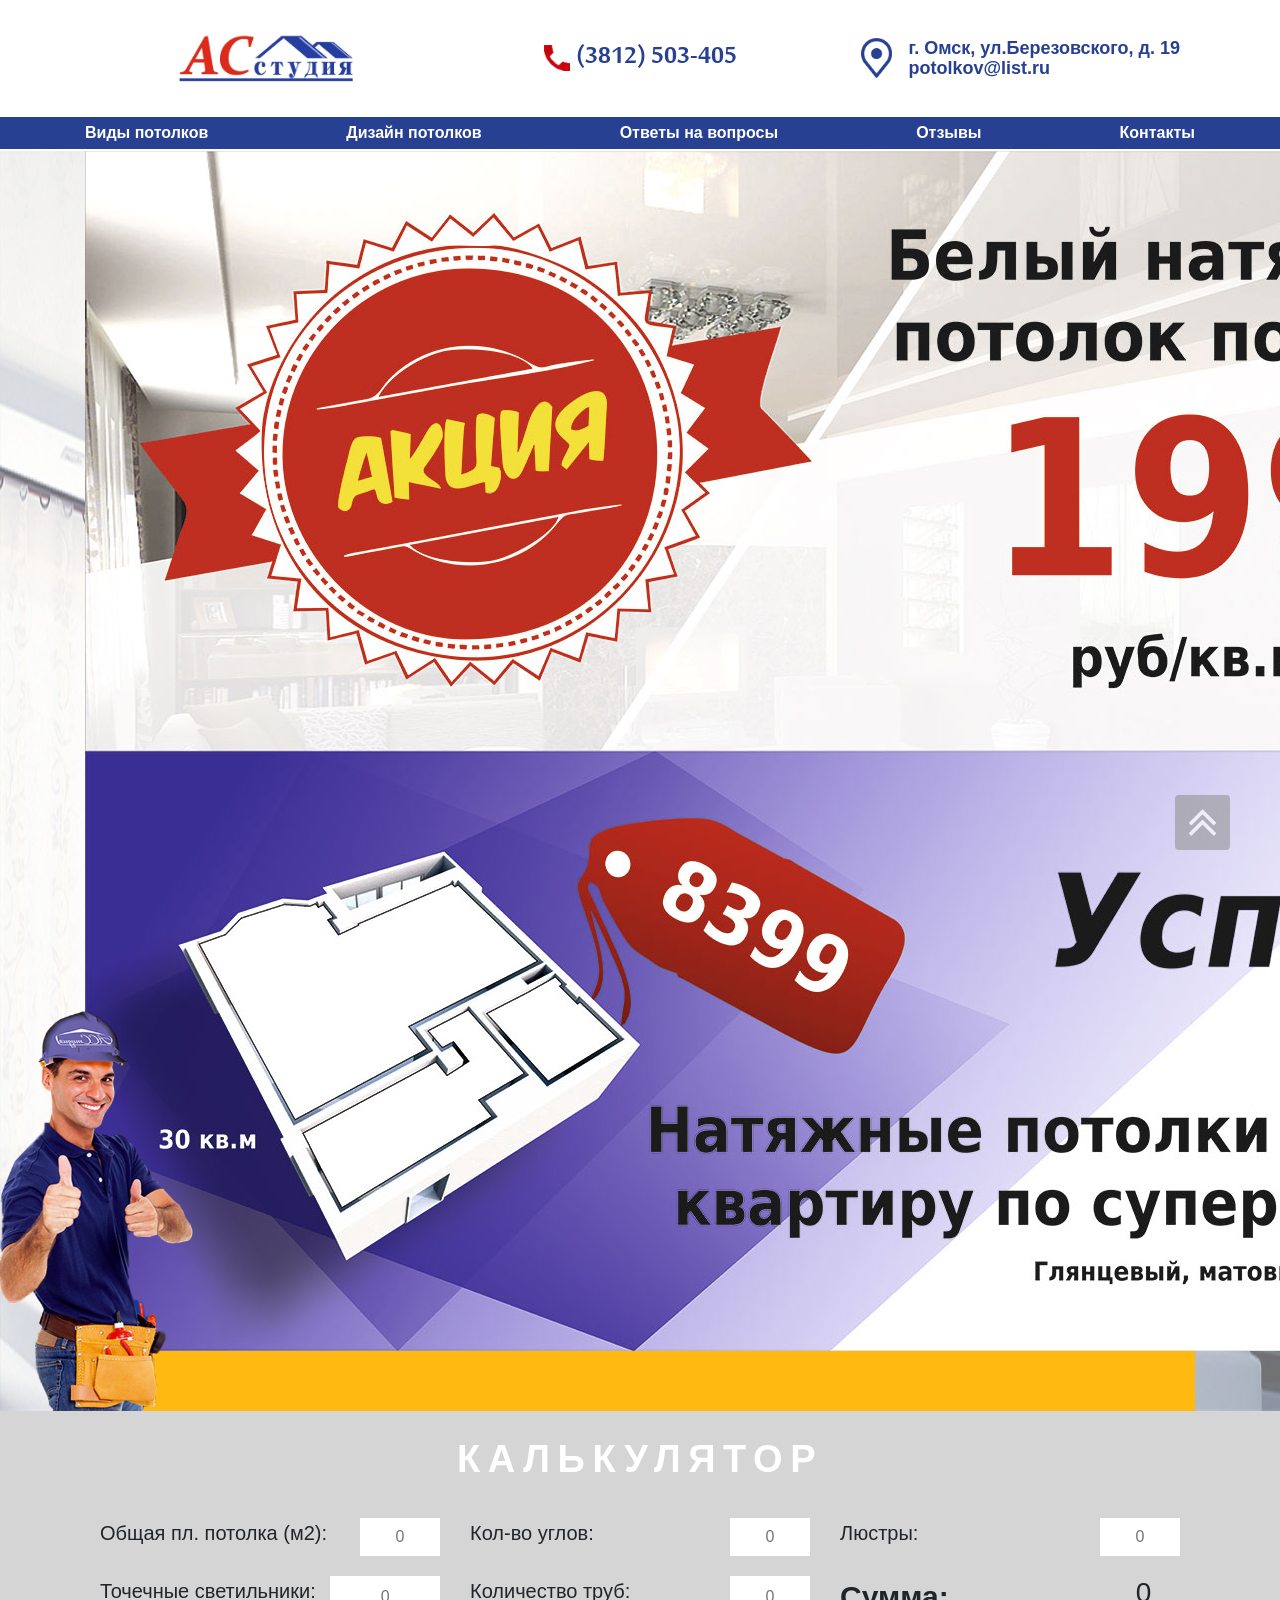
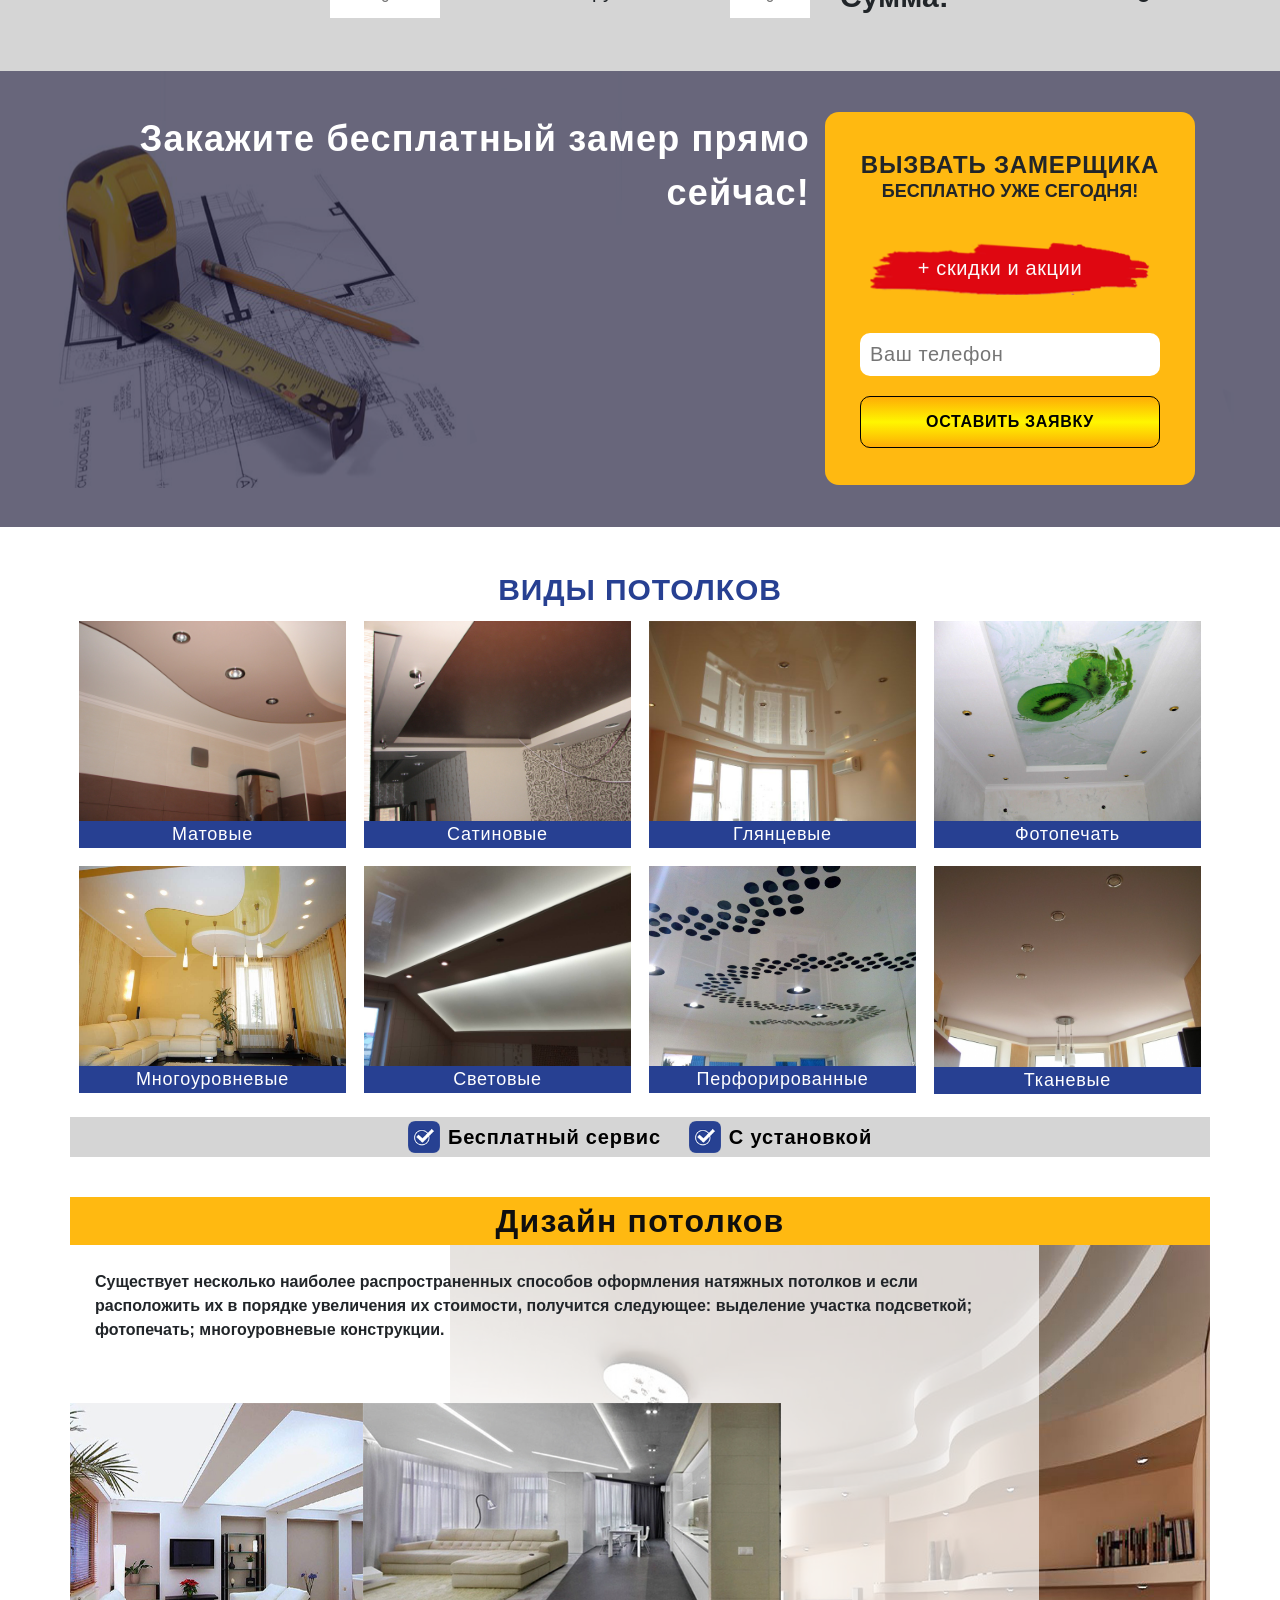
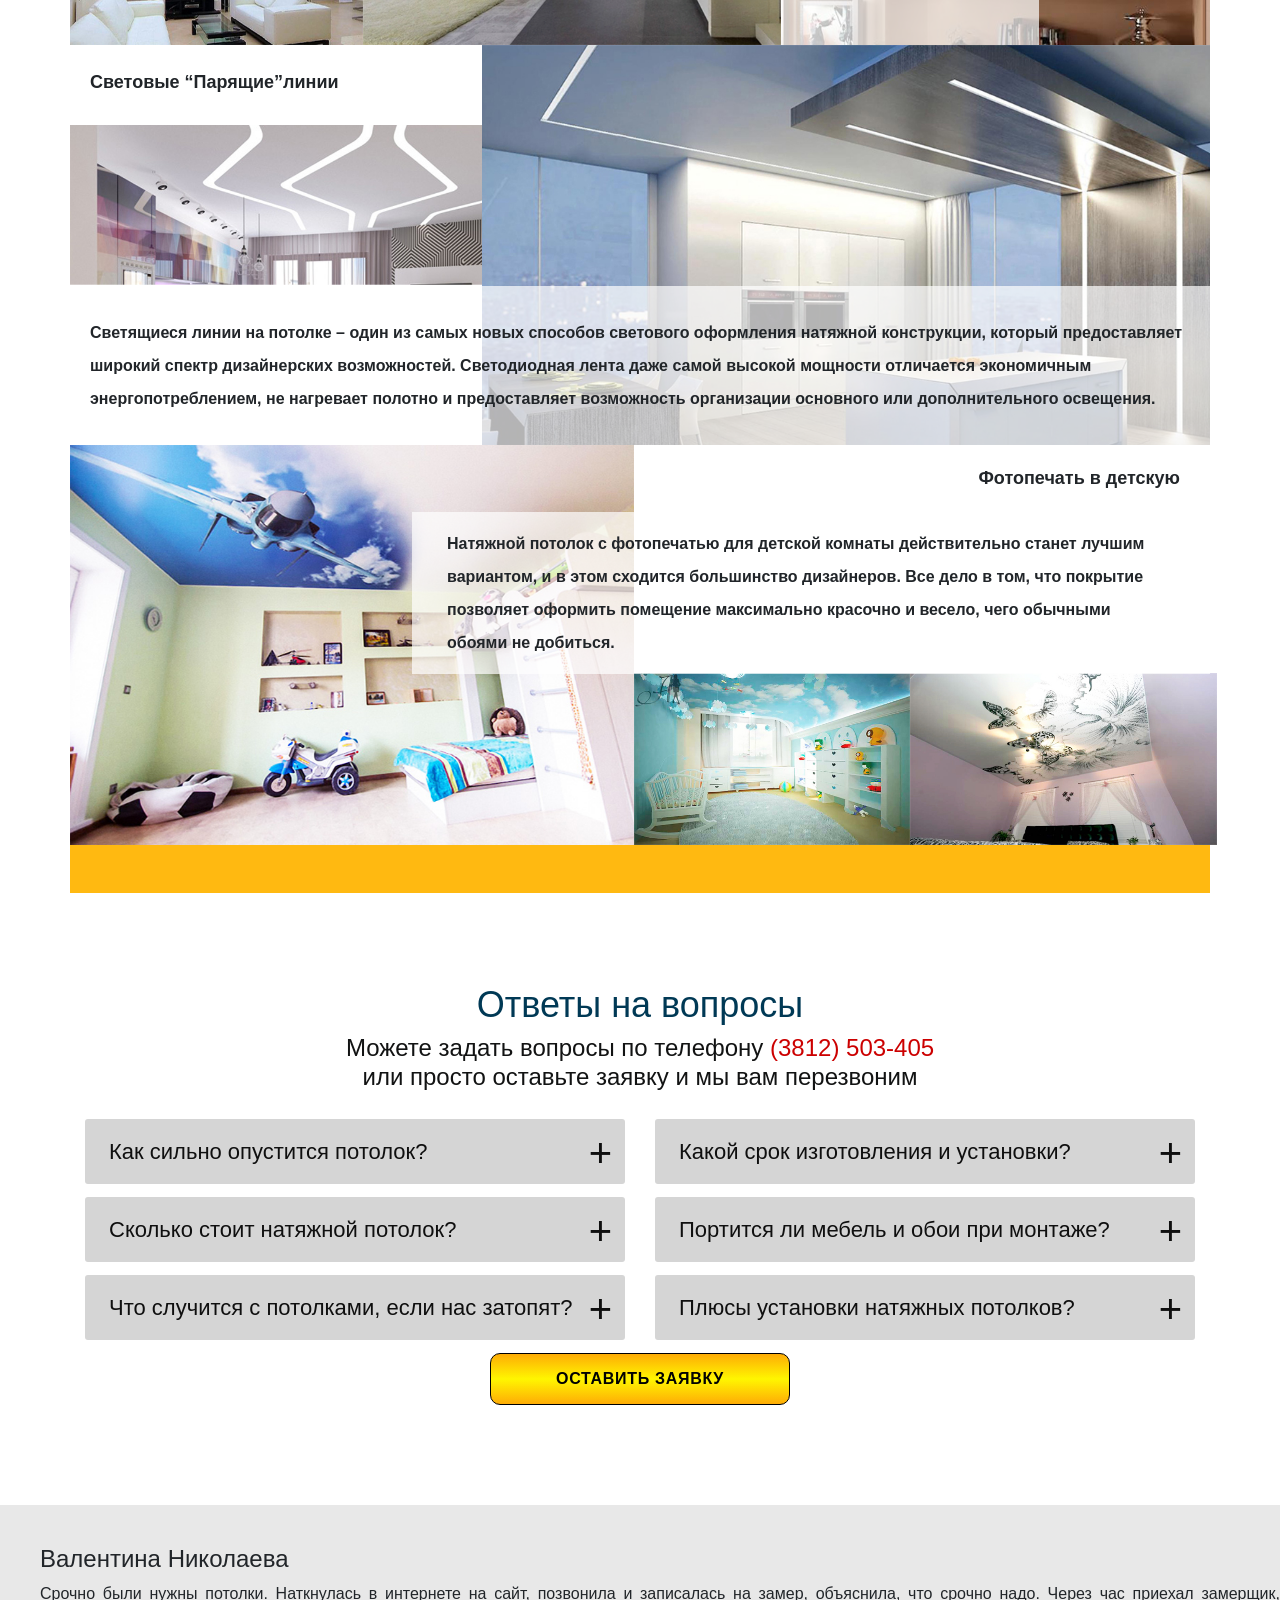
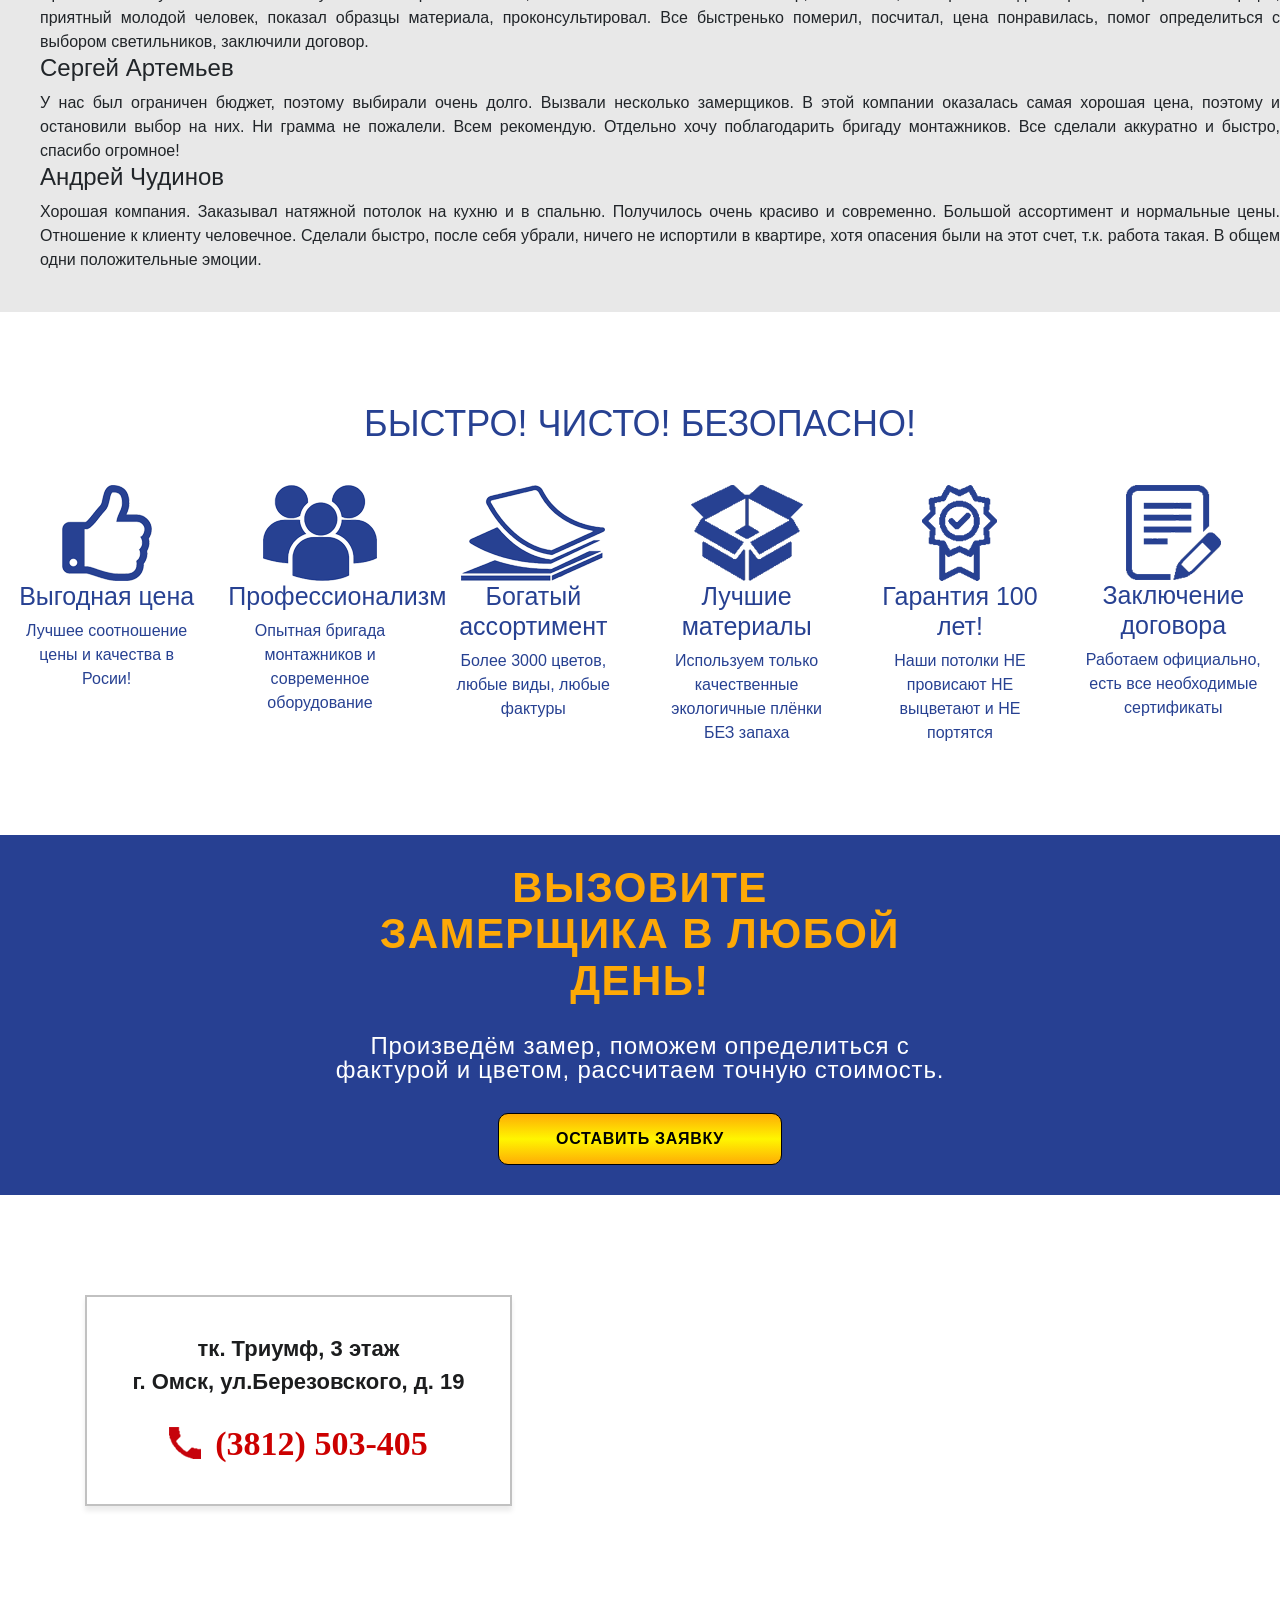
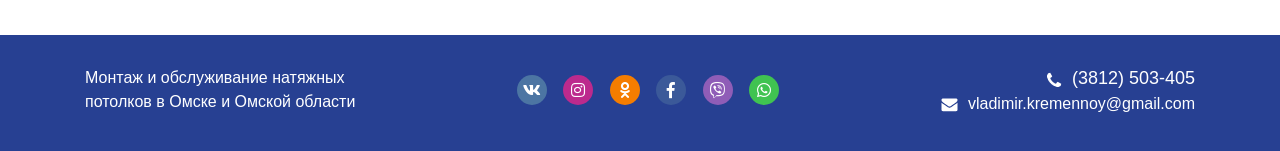
==== commit 8601c3b9: "Update" ====
--- a/index.html
+++ b/index.html
@@ -4,15 +4,12 @@
   <meta charset="utf-8">
   <meta http-equiv="X-UA-Compatible" content="IE=edge">
   <meta name="viewport" content="width=device-width, initial-scale=1, shrink-to-fit=no">
-  <title>"АС Студия" Натяжные потолки</title>
+  <title>"АС Студия" Натяжные потолки в Омске</title>
   <link rel="shortcut icon" href="images/checked.png" type="image/png">
   <meta name="yandex-verification" content="1b2d7f2dfc8931b5"/>
   <link href="https://stackpath.bootstrapcdn.com/bootstrap/4.3.1/css/bootstrap.min.css" rel="stylesheet"
         integrity="sha384-ggOyR0iXCbMQv3Xipma34MD+dH/1fQ784/j6cY/iJTQUOhcWr7x9JvoRxT2MZw1T" crossorigin="anonymous">
   <link rel="stylesheet" href="bower_components/simplelightbox/dist/simplelightbox.min.css">
-  <!--<link rel="stylesheet" href="https://use.fontawesome.com/releases/v5.6.3/css/all.css"-->
-  <!--integrity="sha384-UHRtZLI+pbxtHCWp1t77Bi1L4ZtiqrqD80Kn4Z8NTSRyMA2Fd33n5dQ8lWUE00s/" crossorigin="anonymous">-->
-  <!--  <link rel="stylesheet" type="text/css" href="//cdn.jsdelivr.net/npm/slick-carousel@1.8.1/slick/slick.css"/>-->
   <link rel="stylesheet" href="packages/fontawesome-pro/css/all.css">
   <link rel="stylesheet" href="packages/slick/slick/slick.css">
   <link rel="stylesheet" href="css/animate.css">
@@ -218,7 +215,7 @@
                 </div>
                 <form method="post" class="measure-form-form">
                   <input type="hidden" class="type" value="zamer2" name="type">
-                  <input type="text" name="tel" placeholder="Ваш телефон" required class="measure-form-form__text">
+                  <input type="text" name="tel" placeholder="Ваш телефон" required class="measure-form-form__text tel">
                   <button class="button measure-form-form__button_margin-top">Оставить заявку</button>
                 </form>
               </div>
@@ -694,8 +691,10 @@
       <div class="row">
         <div class="col-12">
           <div class="places">
-            <span class="places__title">ПОТОЛКИ</span>
-            <span class="places__address">г. Омск, ул.Березовского, д. 19</span>
+            <span class="places__address">
+              тк. Триумф, 3 этаж <br>
+              г. Омск, ул.Березовского, д. 19
+            </span>
             <div class="places-phone">
               <img class="places-phone__img places-phone__img_margin-right" src="images/phone.png" alt="img">
               <a class="places-phone__link" href="tel:+73812503405">(3812) 503-405</a>
--- a/css/style.css
+++ b/css/style.css
@@ -859,6 +859,7 @@
     font-size: 22px;
     font-weight: bold;
     color: #1c1d1e;
+    text-align: center;
 }
 #map .places-phone__link {
     color: #c00;
@@ -1193,9 +1194,6 @@
     width: 30px;
     height: 30px;
   }
-  .headerMiddle {
-    display: none;
-  }
   .headerAddress {
     display: none;
   }
